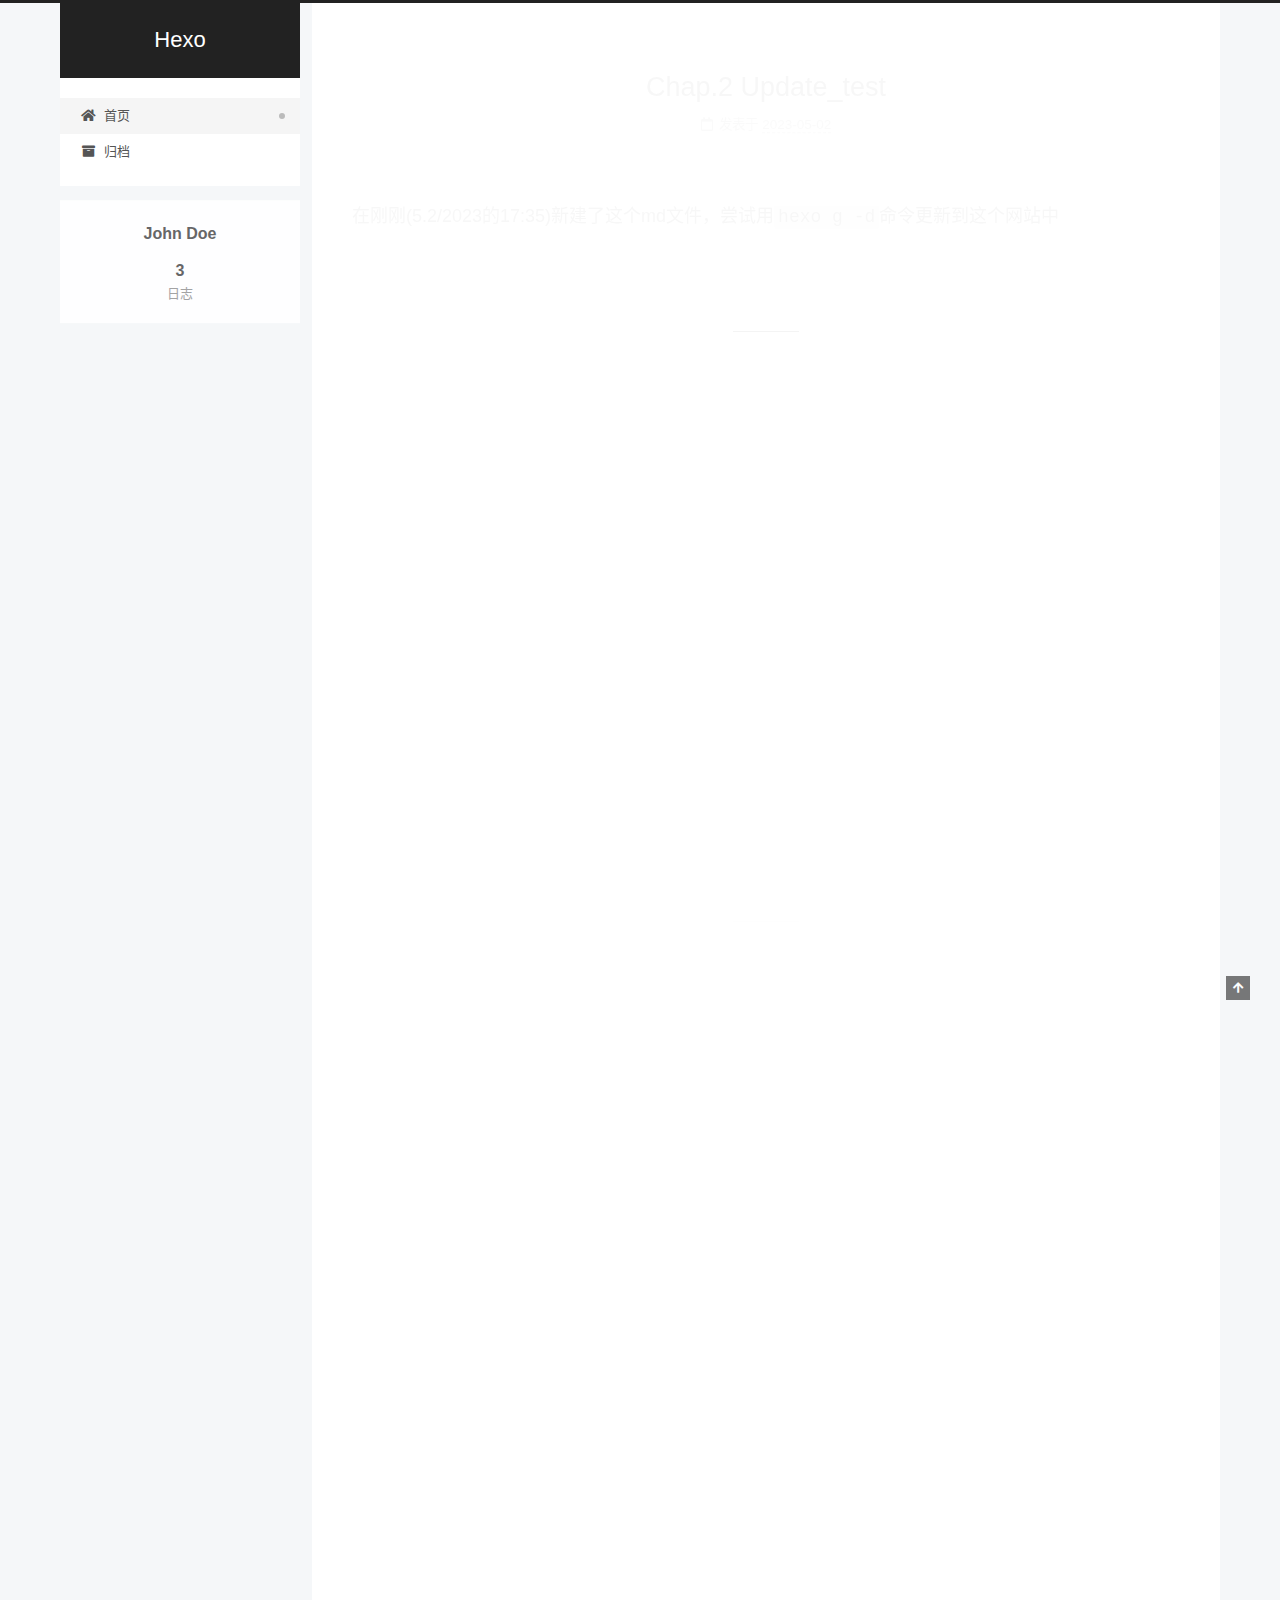
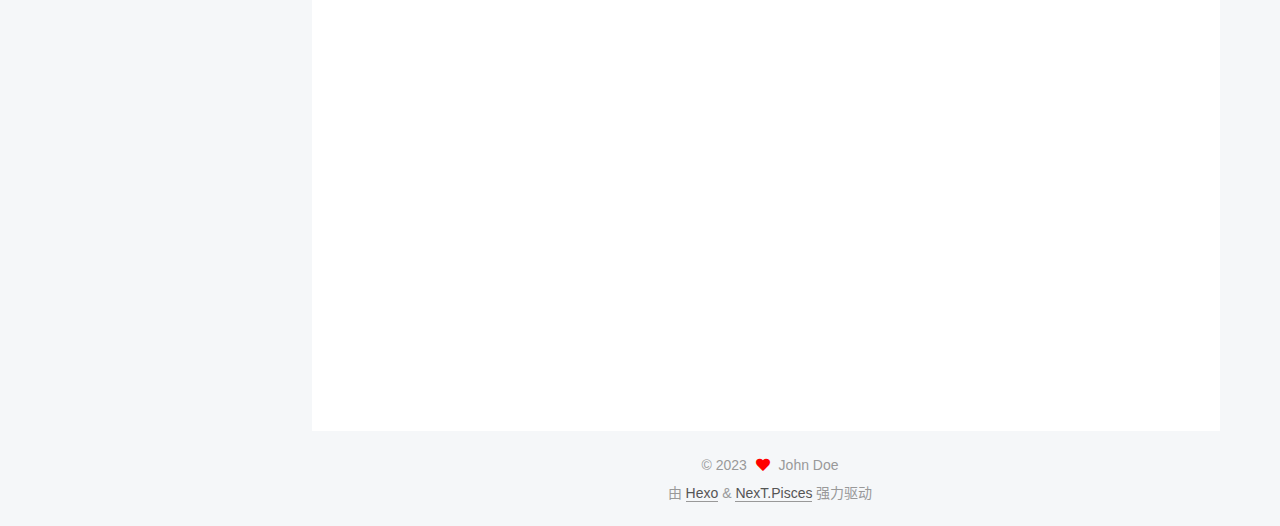
==== index.html @ 95384a48 "Site updated: 2023-05-02 17:38:21" ====
<!DOCTYPE html>
<html lang="zh-CN">
<head>
  <meta charset="UTF-8">
<meta name="viewport" content="width=device-width, initial-scale=1, maximum-scale=2">
<meta name="theme-color" content="#222">
<meta name="generator" content="Hexo 6.3.0">
  <link rel="apple-touch-icon" sizes="180x180" href="/images/apple-touch-icon-next.png">
  <link rel="icon" type="image/png" sizes="32x32" href="/images/favicon-32x32-next.png">
  <link rel="icon" type="image/png" sizes="16x16" href="/images/favicon-16x16-next.png">
  <link rel="mask-icon" href="/images/logo.svg" color="#222">

<link rel="stylesheet" href="/css/main.css">


<link rel="stylesheet" href="/lib/font-awesome/css/all.min.css">

<script id="hexo-configurations">
    var NexT = window.NexT || {};
    var CONFIG = {"hostname":"example.com","root":"/","scheme":"Pisces","version":"7.8.0","exturl":false,"sidebar":{"position":"left","display":"post","padding":18,"offset":12,"onmobile":false},"copycode":{"enable":false,"show_result":false,"style":null},"back2top":{"enable":true,"sidebar":false,"scrollpercent":false},"bookmark":{"enable":false,"color":"#222","save":"auto"},"fancybox":false,"mediumzoom":false,"lazyload":false,"pangu":false,"comments":{"style":"tabs","active":null,"storage":true,"lazyload":false,"nav":null},"algolia":{"hits":{"per_page":10},"labels":{"input_placeholder":"Search for Posts","hits_empty":"We didn't find any results for the search: ${query}","hits_stats":"${hits} results found in ${time} ms"}},"localsearch":{"enable":false,"trigger":"auto","top_n_per_article":1,"unescape":false,"preload":false},"motion":{"enable":true,"async":false,"transition":{"post_block":"fadeIn","post_header":"slideDownIn","post_body":"slideDownIn","coll_header":"slideLeftIn","sidebar":"slideUpIn"}}};
  </script>

  <meta property="og:type" content="website">
<meta property="og:title" content="Hexo">
<meta property="og:url" content="http://example.com/index.html">
<meta property="og:site_name" content="Hexo">
<meta property="og:locale" content="zh_CN">
<meta property="article:author" content="John Doe">
<meta name="twitter:card" content="summary">

<link rel="canonical" href="http://example.com/">


<script id="page-configurations">
  // https://hexo.io/docs/variables.html
  CONFIG.page = {
    sidebar: "",
    isHome : true,
    isPost : false,
    lang   : 'zh-CN'
  };
</script>

  <title>Hexo</title>
  






  <noscript>
  <style>
  .use-motion .brand,
  .use-motion .menu-item,
  .sidebar-inner,
  .use-motion .post-block,
  .use-motion .pagination,
  .use-motion .comments,
  .use-motion .post-header,
  .use-motion .post-body,
  .use-motion .collection-header { opacity: initial; }

  .use-motion .site-title,
  .use-motion .site-subtitle {
    opacity: initial;
    top: initial;
  }

  .use-motion .logo-line-before i { left: initial; }
  .use-motion .logo-line-after i { right: initial; }
  </style>
</noscript>

</head>

<body itemscope itemtype="http://schema.org/WebPage">
  <div class="container use-motion">
    <div class="headband"></div>

    <header class="header" itemscope itemtype="http://schema.org/WPHeader">
      <div class="header-inner"><div class="site-brand-container">
  <div class="site-nav-toggle">
    <div class="toggle" aria-label="切换导航栏">
      <span class="toggle-line toggle-line-first"></span>
      <span class="toggle-line toggle-line-middle"></span>
      <span class="toggle-line toggle-line-last"></span>
    </div>
  </div>

  <div class="site-meta">

    <a href="/" class="brand" rel="start">
      <span class="logo-line-before"><i></i></span>
      <h1 class="site-title">Hexo</h1>
      <span class="logo-line-after"><i></i></span>
    </a>
  </div>

  <div class="site-nav-right">
    <div class="toggle popup-trigger">
    </div>
  </div>
</div>




<nav class="site-nav">
  <ul id="menu" class="main-menu menu">
        <li class="menu-item menu-item-home">

    <a href="/" rel="section"><i class="fa fa-home fa-fw"></i>首页</a>

  </li>
        <li class="menu-item menu-item-archives">

    <a href="/archives/" rel="section"><i class="fa fa-archive fa-fw"></i>归档</a>

  </li>
  </ul>
</nav>




</div>
    </header>

    
  <div class="back-to-top">
    <i class="fa fa-arrow-up"></i>
    <span>0%</span>
  </div>


    <main class="main">
      <div class="main-inner">
        <div class="content-wrap">
          

          <div class="content index posts-expand">
            
      
  
  
  <article itemscope itemtype="http://schema.org/Article" class="post-block" lang="zh-CN">
    <link itemprop="mainEntityOfPage" href="http://example.com/2023/05/02/Chap-2-Update-test/">

    <span hidden itemprop="author" itemscope itemtype="http://schema.org/Person">
      <meta itemprop="image" content="/images/avatar.gif">
      <meta itemprop="name" content="John Doe">
      <meta itemprop="description" content="">
    </span>

    <span hidden itemprop="publisher" itemscope itemtype="http://schema.org/Organization">
      <meta itemprop="name" content="Hexo">
    </span>
      <header class="post-header">
        <h2 class="post-title" itemprop="name headline">
          
            <a href="/2023/05/02/Chap-2-Update-test/" class="post-title-link" itemprop="url">Chap.2 Update_test</a>
        </h2>

        <div class="post-meta">
            <span class="post-meta-item">
              <span class="post-meta-item-icon">
                <i class="far fa-calendar"></i>
              </span>
              <span class="post-meta-item-text">发表于</span>
              

              <time title="创建时间：2023-05-02 17:35:13 / 修改时间：17:36:28" itemprop="dateCreated datePublished" datetime="2023-05-02T17:35:13+08:00">2023-05-02</time>
            </span>

          

        </div>
      </header>

    
    
    
    <div class="post-body" itemprop="articleBody">

      
          <p>在刚刚(5.2&#x2F;2023的17:35)新建了这个md文件，尝试用<code>hexo g -d</code>命令更新到这个网站中</p>

      
    </div>

    
    
    
      <footer class="post-footer">
        <div class="post-eof"></div>
      </footer>
  </article>
  
  
  

      
  
  
  <article itemscope itemtype="http://schema.org/Article" class="post-block" lang="zh-CN">
    <link itemprop="mainEntityOfPage" href="http://example.com/2023/05/01/Chap-1-Say-Hi/">

    <span hidden itemprop="author" itemscope itemtype="http://schema.org/Person">
      <meta itemprop="image" content="/images/avatar.gif">
      <meta itemprop="name" content="John Doe">
      <meta itemprop="description" content="">
    </span>

    <span hidden itemprop="publisher" itemscope itemtype="http://schema.org/Organization">
      <meta itemprop="name" content="Hexo">
    </span>
      <header class="post-header">
        <h2 class="post-title" itemprop="name headline">
          
            <a href="/2023/05/01/Chap-1-Say-Hi/" class="post-title-link" itemprop="url">Chap.1_Say Hi</a>
        </h2>

        <div class="post-meta">
            <span class="post-meta-item">
              <span class="post-meta-item-icon">
                <i class="far fa-calendar"></i>
              </span>
              <span class="post-meta-item-text">发表于</span>

              <time title="创建时间：2023-05-01 15:06:05" itemprop="dateCreated datePublished" datetime="2023-05-01T15:06:05+08:00">2023-05-01</time>
            </span>
              <span class="post-meta-item">
                <span class="post-meta-item-icon">
                  <i class="far fa-calendar-check"></i>
                </span>
                <span class="post-meta-item-text">更新于</span>
                <time title="修改时间：2023-05-02 14:05:49" itemprop="dateModified" datetime="2023-05-02T14:05:49+08:00">2023-05-02</time>
              </span>

          

        </div>
      </header>

    
    
    
    <div class="post-body" itemprop="articleBody">

      
          <p>你好！欢迎进入Toryn的个人博客~<br><br>Toryn是一个土土的小<strong>同志</strong>，如果你想了解我就看看我的博客吧！<br></p>
<hr>
<p>欢迎follow我的其他平台<br></p>
<ul>
<li>翻咔：林柏晏<br></li>
<li>B站：度宅是C2H5OH<br></li>
</ul>

      
    </div>

    
    
    
      <footer class="post-footer">
        <div class="post-eof"></div>
      </footer>
  </article>
  
  
  

      
  
  
  <article itemscope itemtype="http://schema.org/Article" class="post-block" lang="zh-CN">
    <link itemprop="mainEntityOfPage" href="http://example.com/2023/04/27/hello-world/">

    <span hidden itemprop="author" itemscope itemtype="http://schema.org/Person">
      <meta itemprop="image" content="/images/avatar.gif">
      <meta itemprop="name" content="John Doe">
      <meta itemprop="description" content="">
    </span>

    <span hidden itemprop="publisher" itemscope itemtype="http://schema.org/Organization">
      <meta itemprop="name" content="Hexo">
    </span>
      <header class="post-header">
        <h2 class="post-title" itemprop="name headline">
          
            <a href="/2023/04/27/hello-world/" class="post-title-link" itemprop="url">Hello World</a>
        </h2>

        <div class="post-meta">
            <span class="post-meta-item">
              <span class="post-meta-item-icon">
                <i class="far fa-calendar"></i>
              </span>
              <span class="post-meta-item-text">发表于</span>

              <time title="创建时间：2023-04-27 16:48:28" itemprop="dateCreated datePublished" datetime="2023-04-27T16:48:28+08:00">2023-04-27</time>
            </span>

          

        </div>
      </header>

    
    
    
    <div class="post-body" itemprop="articleBody">

      
          <p>Welcome to <a target="_blank" rel="noopener" href="https://hexo.io/">Hexo</a>! This is your very first post. Check <a target="_blank" rel="noopener" href="https://hexo.io/docs/">documentation</a> for more info. If you get any problems when using Hexo, you can find the answer in <a target="_blank" rel="noopener" href="https://hexo.io/docs/troubleshooting.html">troubleshooting</a> or you can ask me on <a target="_blank" rel="noopener" href="https://github.com/hexojs/hexo/issues">GitHub</a>.</p>
<h2 id="Quick-Start"><a href="#Quick-Start" class="headerlink" title="Quick Start"></a>Quick Start</h2><h3 id="Create-a-new-post"><a href="#Create-a-new-post" class="headerlink" title="Create a new post"></a>Create a new post</h3><figure class="highlight bash"><table><tr><td class="gutter"><pre><span class="line">1</span><br></pre></td><td class="code"><pre><span class="line">$ hexo new <span class="string">&quot;My New Post&quot;</span></span><br></pre></td></tr></table></figure>

<p>More info: <a target="_blank" rel="noopener" href="https://hexo.io/docs/writing.html">Writing</a></p>
<h3 id="Run-server"><a href="#Run-server" class="headerlink" title="Run server"></a>Run server</h3><figure class="highlight bash"><table><tr><td class="gutter"><pre><span class="line">1</span><br></pre></td><td class="code"><pre><span class="line">$ hexo server</span><br></pre></td></tr></table></figure>

<p>More info: <a target="_blank" rel="noopener" href="https://hexo.io/docs/server.html">Server</a></p>
<h3 id="Generate-static-files"><a href="#Generate-static-files" class="headerlink" title="Generate static files"></a>Generate static files</h3><figure class="highlight bash"><table><tr><td class="gutter"><pre><span class="line">1</span><br></pre></td><td class="code"><pre><span class="line">$ hexo generate</span><br></pre></td></tr></table></figure>

<p>More info: <a target="_blank" rel="noopener" href="https://hexo.io/docs/generating.html">Generating</a></p>
<h3 id="Deploy-to-remote-sites"><a href="#Deploy-to-remote-sites" class="headerlink" title="Deploy to remote sites"></a>Deploy to remote sites</h3><figure class="highlight bash"><table><tr><td class="gutter"><pre><span class="line">1</span><br></pre></td><td class="code"><pre><span class="line">$ hexo deploy</span><br></pre></td></tr></table></figure>

<p>More info: <a target="_blank" rel="noopener" href="https://hexo.io/docs/one-command-deployment.html">Deployment</a></p>

      
    </div>

    
    
    
      <footer class="post-footer">
        <div class="post-eof"></div>
      </footer>
  </article>
  
  
  


  



          </div>
          

<script>
  window.addEventListener('tabs:register', () => {
    let { activeClass } = CONFIG.comments;
    if (CONFIG.comments.storage) {
      activeClass = localStorage.getItem('comments_active') || activeClass;
    }
    if (activeClass) {
      let activeTab = document.querySelector(`a[href="#comment-${activeClass}"]`);
      if (activeTab) {
        activeTab.click();
      }
    }
  });
  if (CONFIG.comments.storage) {
    window.addEventListener('tabs:click', event => {
      if (!event.target.matches('.tabs-comment .tab-content .tab-pane')) return;
      let commentClass = event.target.classList[1];
      localStorage.setItem('comments_active', commentClass);
    });
  }
</script>

        </div>
          
  
  <div class="toggle sidebar-toggle">
    <span class="toggle-line toggle-line-first"></span>
    <span class="toggle-line toggle-line-middle"></span>
    <span class="toggle-line toggle-line-last"></span>
  </div>

  <aside class="sidebar">
    <div class="sidebar-inner">

      <ul class="sidebar-nav motion-element">
        <li class="sidebar-nav-toc">
          文章目录
        </li>
        <li class="sidebar-nav-overview">
          站点概览
        </li>
      </ul>

      <!--noindex-->
      <div class="post-toc-wrap sidebar-panel">
      </div>
      <!--/noindex-->

      <div class="site-overview-wrap sidebar-panel">
        <div class="site-author motion-element" itemprop="author" itemscope itemtype="http://schema.org/Person">
  <p class="site-author-name" itemprop="name">John Doe</p>
  <div class="site-description" itemprop="description"></div>
</div>
<div class="site-state-wrap motion-element">
  <nav class="site-state">
      <div class="site-state-item site-state-posts">
          <a href="/archives/">
        
          <span class="site-state-item-count">3</span>
          <span class="site-state-item-name">日志</span>
        </a>
      </div>
  </nav>
</div>



      </div>

    </div>
  </aside>
  <div id="sidebar-dimmer"></div>


      </div>
    </main>

    <footer class="footer">
      <div class="footer-inner">
        

        

<div class="copyright">
  
  &copy; 
  <span itemprop="copyrightYear">2023</span>
  <span class="with-love">
    <i class="fa fa-heart"></i>
  </span>
  <span class="author" itemprop="copyrightHolder">John Doe</span>
</div>
  <div class="powered-by">由 <a href="https://hexo.io/" class="theme-link" rel="noopener" target="_blank">Hexo</a> & <a href="https://pisces.theme-next.org/" class="theme-link" rel="noopener" target="_blank">NexT.Pisces</a> 强力驱动
  </div>

        








      </div>
    </footer>
  </div>

  
  <script src="/lib/anime.min.js"></script>
  <script src="/lib/velocity/velocity.min.js"></script>
  <script src="/lib/velocity/velocity.ui.min.js"></script>

<script src="/js/utils.js"></script>

<script src="/js/motion.js"></script>


<script src="/js/schemes/pisces.js"></script>


<script src="/js/next-boot.js"></script>




  















  

  

</body>
</html>
---- css/main.css ----
:root {
  --body-bg-color: #f5f7f9;
  --content-bg-color: #fff;
  --card-bg-color: #f5f5f5;
  --text-color: #555;
  --blockquote-color: #666;
  --link-color: #555;
  --link-hover-color: #222;
  --brand-color: #fff;
  --brand-hover-color: #fff;
  --table-row-odd-bg-color: #f9f9f9;
  --table-row-hover-bg-color: #f5f5f5;
  --menu-item-bg-color: #f5f5f5;
  --btn-default-bg: #fff;
  --btn-default-color: #555;
  --btn-default-border-color: #555;
  --btn-default-hover-bg: #222;
  --btn-default-hover-color: #fff;
  --btn-default-hover-border-color: #222;
}
html {
  line-height: 1.15; /* 1 */
  -webkit-text-size-adjust: 100%; /* 2 */
}
body {
  margin: 0;
}
main {
  display: block;
}
h1 {
  font-size: 2em;
  margin: 0.67em 0;
}
hr {
  box-sizing: content-box; /* 1 */
  height: 0; /* 1 */
  overflow: visible; /* 2 */
}
pre {
  font-family: monospace, monospace; /* 1 */
  font-size: 1em; /* 2 */
}
a {
  background: transparent;
}
abbr[title] {
  border-bottom: none; /* 1 */
  text-decoration: underline; /* 2 */
  text-decoration: underline dotted; /* 2 */
}
b,
strong {
  font-weight: bolder;
}
code,
kbd,
samp {
  font-family: monospace, monospace; /* 1 */
  font-size: 1em; /* 2 */
}
small {
  font-size: 80%;
}
sub,
sup {
  font-size: 75%;
  line-height: 0;
  position: relative;
  vertical-align: baseline;
}
sub {
  bottom: -0.25em;
}
sup {
  top: -0.5em;
}
img {
  border-style: none;
}
button,
input,
optgroup,
select,
textarea {
  font-family: inherit; /* 1 */
  font-size: 100%; /* 1 */
  line-height: 1.15; /* 1 */
  margin: 0; /* 2 */
}
button,
input {
/* 1 */
  overflow: visible;
}
button,
select {
/* 1 */
  text-transform: none;
}
button,
[type='button'],
[type='reset'],
[type='submit'] {
  -webkit-appearance: button;
}
button::-moz-focus-inner,
[type='button']::-moz-focus-inner,
[type='reset']::-moz-focus-inner,
[type='submit']::-moz-focus-inner {
  border-style: none;
  padding: 0;
}
button:-moz-focusring,
[type='button']:-moz-focusring,
[type='reset']:-moz-focusring,
[type='submit']:-moz-focusring {
  outline: 1px dotted ButtonText;
}
fieldset {
  padding: 0.35em 0.75em 0.625em;
}
legend {
  box-sizing: border-box; /* 1 */
  color: inherit; /* 2 */
  display: table; /* 1 */
  max-width: 100%; /* 1 */
  padding: 0; /* 3 */
  white-space: normal; /* 1 */
}
progress {
  vertical-align: baseline;
}
textarea {
  overflow: auto;
}
[type='checkbox'],
[type='radio'] {
  box-sizing: border-box; /* 1 */
  padding: 0; /* 2 */
}
[type='number']::-webkit-inner-spin-button,
[type='number']::-webkit-outer-spin-button {
  height: auto;
}
[type='search'] {
  outline-offset: -2px; /* 2 */
  -webkit-appearance: textfield; /* 1 */
}
[type='search']::-webkit-search-decoration {
  -webkit-appearance: none;
}
::-webkit-file-upload-button {
  font: inherit; /* 2 */
  -webkit-appearance: button; /* 1 */
}
details {
  display: block;
}
summary {
  display: list-item;
}
template {
  display: none;
}
[hidden] {
  display: none;
}
::selection {
  background: #262a30;
  color: #eee;
}
html,
body {
  height: 100%;
}
body {
  background: var(--body-bg-color);
  color: var(--text-color);
  font-family: 'Lato', "PingFang SC", "Microsoft YaHei", sans-serif;
  font-size: 1em;
  line-height: 2;
}
@media (max-width: 991px) {
  body {
    padding-left: 0 !important;
    padding-right: 0 !important;
  }
}
h1,
h2,
h3,
h4,
h5,
h6 {
  font-family: 'Lato', "PingFang SC", "Microsoft YaHei", sans-serif;
  font-weight: bold;
  line-height: 1.5;
  margin: 20px 0 15px;
}
h1 {
  font-size: 1.5em;
}
h2 {
  font-size: 1.375em;
}
h3 {
  font-size: 1.25em;
}
h4 {
  font-size: 1.125em;
}
h5 {
  font-size: 1em;
}
h6 {
  font-size: 0.875em;
}
p {
  margin: 0 0 20px 0;
}
a,
span.exturl {
  border-bottom: 1px solid #999;
  color: var(--link-color);
  outline: 0;
  text-decoration: none;
  overflow-wrap: break-word;
  word-wrap: break-word;
  cursor: pointer;
}
a:hover,
span.exturl:hover {
  border-bottom-color: var(--link-hover-color);
  color: var(--link-hover-color);
}
iframe,
img,
video {
  display: block;
  margin-left: auto;
  margin-right: auto;
  max-width: 100%;
}
hr {
  background-image: repeating-linear-gradient(-45deg, #ddd, #ddd 4px, transparent 4px, transparent 8px);
  border: 0;
  height: 3px;
  margin: 40px 0;
}
blockquote {
  border-left: 4px solid #ddd;
  color: var(--blockquote-color);
  margin: 0;
  padding: 0 15px;
}
blockquote cite::before {
  content: '-';
  padding: 0 5px;
}
dt {
  font-weight: bold;
}
dd {
  margin: 0;
  padding: 0;
}
kbd {
  background-color: #f5f5f5;
  background-image: linear-gradient(#eee, #fff, #eee);
  border: 1px solid #ccc;
  border-radius: 0.2em;
  box-shadow: 0.1em 0.1em 0.2em rgba(0,0,0,0.1);
  color: #555;
  font-family: inherit;
  padding: 0.1em 0.3em;
  white-space: nowrap;
}
.table-container {
  overflow: auto;
}
table {
  border-collapse: collapse;
  border-spacing: 0;
  font-size: 0.875em;
  margin: 0 0 20px 0;
  width: 100%;
}
tbody tr:nth-of-type(odd) {
  background: var(--table-row-odd-bg-color);
}
tbody tr:hover {
  background: var(--table-row-hover-bg-color);
}
caption,
th,
td {
  font-weight: normal;
  padding: 8px;
  vertical-align: middle;
}
th,
td {
  border: 1px solid #ddd;
  border-bottom: 3px solid #ddd;
}
th {
  font-weight: 700;
  padding-bottom: 10px;
}
td {
  border-bottom-width: 1px;
}
.btn {
  background: var(--btn-default-bg);
  border: 2px solid var(--btn-default-border-color);
  border-radius: 2px;
  color: var(--btn-default-color);
  display: inline-block;
  font-size: 0.875em;
  line-height: 2;
  padding: 0 20px;
  text-decoration: none;
  transition-property: background-color;
  transition-delay: 0s;
  transition-duration: 0.2s;
  transition-timing-function: ease-in-out;
}
.btn:hover {
  background: var(--btn-default-hover-bg);
  border-color: var(--btn-default-hover-border-color);
  color: var(--btn-default-hover-color);
}
.btn + .btn {
  margin: 0 0 8px 8px;
}
.btn .fa-fw {
  text-align: left;
  width: 1.285714285714286em;
}
.toggle {
  line-height: 0;
}
.toggle .toggle-line {
  background: #fff;
  display: inline-block;
  height: 2px;
  left: 0;
  position: relative;
  top: 0;
  transition: all 0.4s;
  vertical-align: top;
  width: 100%;
}
.toggle .toggle-line:not(:first-child) {
  margin-top: 3px;
}
.toggle.toggle-arrow .toggle-line-first {
  left: 50%;
  top: 2px;
  transform: rotate(45deg);
  width: 50%;
}
.toggle.toggle-arrow .toggle-line-middle {
  left: 2px;
  width: 90%;
}
.toggle.toggle-arrow .toggle-line-last {
  left: 50%;
  top: -2px;
  transform: rotate(-45deg);
  width: 50%;
}
.toggle.toggle-close .toggle-line-first {
  transform: rotate(-45deg);
  top: 5px;
}
.toggle.toggle-close .toggle-line-middle {
  opacity: 0;
}
.toggle.toggle-close .toggle-line-last {
  transform: rotate(45deg);
  top: -5px;
}
.highlight,
pre {
  background: #f7f7f7;
  color: #4d4d4c;
  line-height: 1.6;
  margin: 0 auto 20px;
}
pre,
code {
  font-family: consolas, Menlo, monospace, "PingFang SC", "Microsoft YaHei";
}
code {
  background: #eee;
  border-radius: 3px;
  color: #555;
  padding: 2px 4px;
  overflow-wrap: break-word;
  word-wrap: break-word;
}
.highlight *::selection {
  background: #d6d6d6;
}
.highlight pre {
  border: 0;
  margin: 0;
  padding: 10px 0;
}
.highlight table {
  border: 0;
  margin: 0;
  width: auto;
}
.highlight td {
  border: 0;
  padding: 0;
}
.highlight figcaption {
  background: #eff2f3;
  color: #4d4d4c;
  display: flex;
  font-size: 0.875em;
  justify-content: space-between;
  line-height: 1.2;
  padding: 0.5em;
}
.highlight figcaption a {
  color: #4d4d4c;
}
.highlight figcaption a:hover {
  border-bottom-color: #4d4d4c;
}
.highlight .gutter {
  -moz-user-select: none;
  -ms-user-select: none;
  -webkit-user-select: none;
  user-select: none;
}
.highlight .gutter pre {
  background: #eff2f3;
  color: #869194;
  padding-left: 10px;
  padding-right: 10px;
  text-align: right;
}
.highlight .code pre {
  background: #f7f7f7;
  padding-left: 10px;
  width: 100%;
}
.gist table {
  width: auto;
}
.gist table td {
  border: 0;
}
pre {
  overflow: auto;
  padding: 10px;
}
pre code {
  background: none;
  color: #4d4d4c;
  font-size: 0.875em;
  padding: 0;
  text-shadow: none;
}
pre .deletion {
  background: #fdd;
}
pre .addition {
  background: #dfd;
}
pre .meta {
  color: #eab700;
  -moz-user-select: none;
  -ms-user-select: none;
  -webkit-user-select: none;
  user-select: none;
}
pre .comment {
  color: #8e908c;
}
pre .variable,
pre .attribute,
pre .tag,
pre .name,
pre .regexp,
pre .ruby .constant,
pre .xml .tag .title,
pre .xml .pi,
pre .xml .doctype,
pre .html .doctype,
pre .css .id,
pre .css .class,
pre .css .pseudo {
  color: #c82829;
}
pre .number,
pre .preprocessor,
pre .built_in,
pre .builtin-name,
pre .literal,
pre .params,
pre .constant,
pre .command {
  color: #f5871f;
}
pre .ruby .class .title,
pre .css .rules .attribute,
pre .string,
pre .symbol,
pre .value,
pre .inheritance,
pre .header,
pre .ruby .symbol,
pre .xml .cdata,
pre .special,
pre .formula {
  color: #718c00;
}
pre .title,
pre .css .hexcolor {
  color: #3e999f;
}
pre .function,
pre .python .decorator,
pre .python .title,
pre .ruby .function .title,
pre .ruby .title .keyword,
pre .perl .sub,
pre .javascript .title,
pre .coffeescript .title {
  color: #4271ae;
}
pre .keyword,
pre .javascript .function {
  color: #8959a8;
}
.blockquote-center {
  border-left: none;
  margin: 40px 0;
  padding: 0;
  position: relative;
  text-align: center;
}
.blockquote-center .fa {
  display: block;
  opacity: 0.6;
  position: absolute;
  width: 100%;
}
.blockquote-center .fa-quote-left {
  border-top: 1px solid #ccc;
  text-align: left;
  top: -20px;
}
.blockquote-center .fa-quote-right {
  border-bottom: 1px solid #ccc;
  text-align: right;
  bottom: -20px;
}
.blockquote-center p,
.blockquote-center div {
  text-align: center;
}
.post-body .group-picture img {
  margin: 0 auto;
  padding: 0 3px;
}
.group-picture-row {
  margin-bottom: 6px;
  overflow: hidden;
}
.group-picture-column {
  float: left;
  margin-bottom: 10px;
}
.post-body .label {
  color: #555;
  display: inline;
  padding: 0 2px;
}
.post-body .label.default {
  background: #f0f0f0;
}
.post-body .label.primary {
  background: #efe6f7;
}
.post-body .label.info {
  background: #e5f2f8;
}
.post-body .label.success {
  background: #e7f4e9;
}
.post-body .label.warning {
  background: #fcf6e1;
}
.post-body .label.danger {
  background: #fae8eb;
}
.post-body .tabs {
  margin-bottom: 20px;
}
.post-body .tabs,
.tabs-comment {
  display: block;
  padding-top: 10px;
  position: relative;
}
.post-body .tabs ul.nav-tabs,
.tabs-comment ul.nav-tabs {
  display: flex;
  flex-wrap: wrap;
  margin: 0;
  margin-bottom: -1px;
  padding: 0;
}
@media (max-width: 413px) {
  .post-body .tabs ul.nav-tabs,
  .tabs-comment ul.nav-tabs {
    display: block;
    margin-bottom: 5px;
  }
}
.post-body .tabs ul.nav-tabs li.tab,
.tabs-comment ul.nav-tabs li.tab {
  border-bottom: 1px solid #ddd;
  border-left: 1px solid transparent;
  border-right: 1px solid transparent;
  border-top: 3px solid transparent;
  flex-grow: 1;
  list-style-type: none;
  border-radius: 0 0 0 0;
}
@media (max-width: 413px) {
  .post-body .tabs ul.nav-tabs li.tab,
  .tabs-comment ul.nav-tabs li.tab {
    border-bottom: 1px solid transparent;
    border-left: 3px solid transparent;
    border-right: 1px solid transparent;
    border-top: 1px solid transparent;
  }
}
@media (max-width: 413px) {
  .post-body .tabs ul.nav-tabs li.tab,
  .tabs-comment ul.nav-tabs li.tab {
    border-radius: 0;
  }
}
.post-body .tabs ul.nav-tabs li.tab a,
.tabs-comment ul.nav-tabs li.tab a {
  border-bottom: initial;
  display: block;
  line-height: 1.8;
  outline: 0;
  padding: 0.25em 0.75em;
  text-align: center;
  transition-delay: 0s;
  transition-duration: 0.2s;
  transition-timing-function: ease-out;
}
.post-body .tabs ul.nav-tabs li.tab a i,
.tabs-comment ul.nav-tabs li.tab a i {
  width: 1.285714285714286em;
}
.post-body .tabs ul.nav-tabs li.tab.active,
.tabs-comment ul.nav-tabs li.tab.active {
  border-bottom: 1px solid transparent;
  border-left: 1px solid #ddd;
  border-right: 1px solid #ddd;
  border-top: 3px solid #fc6423;
}
@media (max-width: 413px) {
  .post-body .tabs ul.nav-tabs li.tab.active,
  .tabs-comment ul.nav-tabs li.tab.active {
    border-bottom: 1px solid #ddd;
    border-left: 3px solid #fc6423;
    border-right: 1px solid #ddd;
    border-top: 1px solid #ddd;
  }
}
.post-body .tabs ul.nav-tabs li.tab.active a,
.tabs-comment ul.nav-tabs li.tab.active a {
  color: var(--link-color);
  cursor: default;
}
.post-body .tabs .tab-content .tab-pane,
.tabs-comment .tab-content .tab-pane {
  border: 1px solid #ddd;
  border-top: 0;
  padding: 20px 20px 0 20px;
  border-radius: 0;
}
.post-body .tabs .tab-content .tab-pane:not(.active),
.tabs-comment .tab-content .tab-pane:not(.active) {
  display: none;
}
.post-body .tabs .tab-content .tab-pane.active,
.tabs-comment .tab-content .tab-pane.active {
  display: block;
}
.post-body .tabs .tab-content .tab-pane.active:nth-of-type(1),
.tabs-comment .tab-content .tab-pane.active:nth-of-type(1) {
  border-radius: 0 0 0 0;
}
@media (max-width: 413px) {
  .post-body .tabs .tab-content .tab-pane.active:nth-of-type(1),
  .tabs-comment .tab-content .tab-pane.active:nth-of-type(1) {
    border-radius: 0;
  }
}
.post-body .note {
  border-radius: 3px;
  margin-bottom: 20px;
  padding: 1em;
  position: relative;
  border: 1px solid #eee;
  border-left-width: 5px;
}
.post-body .note h2,
.post-body .note h3,
.post-body .note h4,
.post-body .note h5,
.post-body .note h6 {
  margin-top: 0;
  border-bottom: initial;
  margin-bottom: 0;
  padding-top: 0;
}
.post-body .note p:first-child,
.post-body .note ul:first-child,
.post-body .note ol:first-child,
.post-body .note table:first-child,
.post-body .note pre:first-child,
.post-body .note blockquote:first-child,
.post-body .note img:first-child {
  margin-top: 0;
}
.post-body .note p:last-child,
.post-body .note ul:last-child,
.post-body .note ol:last-child,
.post-body .note table:last-child,
.post-body .note pre:last-child,
.post-body .note blockquote:last-child,
.post-body .note img:last-child {
  margin-bottom: 0;
}
.post-body .note.default {
  border-left-color: #777;
}
.post-body .note.default h2,
.post-body .note.default h3,
.post-body .note.default h4,
.post-body .note.default h5,
.post-body .note.default h6 {
  color: #777;
}
.post-body .note.primary {
  border-left-color: #6f42c1;
}
.post-body .note.primary h2,
.post-body .note.primary h3,
.post-body .note.primary h4,
.post-body .note.primary h5,
.post-body .note.primary h6 {
  color: #6f42c1;
}
.post-body .note.info {
  border-left-color: #428bca;
}
.post-body .note.info h2,
.post-body .note.info h3,
.post-body .note.info h4,
.post-body .note.info h5,
.post-body .note.info h6 {
  color: #428bca;
}
.post-body .note.success {
  border-left-color: #5cb85c;
}
.post-body .note.success h2,
.post-body .note.success h3,
.post-body .note.success h4,
.post-body .note.success h5,
.post-body .note.success h6 {
  color: #5cb85c;
}
.post-body .note.warning {
  border-left-color: #f0ad4e;
}
.post-body .note.warning h2,
.post-body .note.warning h3,
.post-body .note.warning h4,
.post-body .note.warning h5,
.post-body .note.warning h6 {
  color: #f0ad4e;
}
.post-body .note.danger {
  border-left-color: #d9534f;
}
.post-body .note.danger h2,
.post-body .note.danger h3,
.post-body .note.danger h4,
.post-body .note.danger h5,
.post-body .note.danger h6 {
  color: #d9534f;
}
.pagination .prev,
.pagination .next,
.pagination .page-number,
.pagination .space {
  display: inline-block;
  margin: 0 10px;
  padding: 0 11px;
  position: relative;
  top: -1px;
}
@media (max-width: 767px) {
  .pagination .prev,
  .pagination .next,
  .pagination .page-number,
  .pagination .space {
    margin: 0 5px;
  }
}
.pagination {
  border-top: 1px solid #eee;
  margin: 120px 0 0;
  text-align: center;
}
.pagination .prev,
.pagination .next,
.pagination .page-number {
  border-bottom: 0;
  border-top: 1px solid #eee;
  transition-property: border-color;
  transition-delay: 0s;
  transition-duration: 0.2s;
  transition-timing-function: ease-in-out;
}
.pagination .prev:hover,
.pagination .next:hover,
.pagination .page-number:hover {
  border-top-color: #222;
}
.pagination .space {
  margin: 0;
  padding: 0;
}
.pagination .prev {
  margin-left: 0;
}
.pagination .next {
  margin-right: 0;
}
.pagination .page-number.current {
  background: #ccc;
  border-top-color: #ccc;
  color: #fff;
}
@media (max-width: 767px) {
  .pagination {
    border-top: none;
  }
  .pagination .prev,
  .pagination .next,
  .pagination .page-number {
    border-bottom: 1px solid #eee;
    border-top: 0;
    margin-bottom: 10px;
    padding: 0 10px;
  }
  .pagination .prev:hover,
  .pagination .next:hover,
  .pagination .page-number:hover {
    border-bottom-color: #222;
  }
}
.comments {
  margin-top: 60px;
  overflow: hidden;
}
.comment-button-group {
  display: flex;
  flex-wrap: wrap-reverse;
  justify-content: center;
  margin: 1em 0;
}
.comment-button-group .comment-button {
  margin: 0.1em 0.2em;
}
.comment-button-group .comment-button.active {
  background: var(--btn-default-hover-bg);
  border-color: var(--btn-default-hover-border-color);
  color: var(--btn-default-hover-color);
}
.comment-position {
  display: none;
}
.comment-position.active {
  display: block;
}
.tabs-comment {
  background: var(--content-bg-color);
  margin-top: 4em;
  padding-top: 0;
}
.tabs-comment .comments {
  border: 0;
  box-shadow: none;
  margin-top: 0;
  padding-top: 0;
}
.container {
  min-height: 100%;
  position: relative;
}
.main-inner {
  margin: 0 auto;
  width: calc(100% - 20px);
}
@media (min-width: 1200px) {
  .main-inner {
    width: 1160px;
  }
}
@media (min-width: 1600px) {
  .main-inner {
    width: 73%;
  }
}
@media (max-width: 767px) {
  .content-wrap {
    padding: 0 20px;
  }
}
.header {
  background: transparent;
}
.header-inner {
  margin: 0 auto;
  width: calc(100% - 20px);
}
@media (min-width: 1200px) {
  .header-inner {
    width: 1160px;
  }
}
@media (min-width: 1600px) {
  .header-inner {
    width: 73%;
  }
}
.site-brand-container {
  display: flex;
  flex-shrink: 0;
  padding: 0 10px;
}
.headband {
  background: #222;
  height: 3px;
}
.site-meta {
  flex-grow: 1;
  text-align: center;
}
@media (max-width: 767px) {
  .site-meta {
    text-align: center;
  }
}
.brand {
  border-bottom: none;
  color: var(--brand-color);
  display: inline-block;
  line-height: 1.375em;
  padding: 0 40px;
  position: relative;
}
.brand:hover {
  color: var(--brand-hover-color);
}
.site-title {
  font-family: 'Lato', "PingFang SC", "Microsoft YaHei", sans-serif;
  font-size: 1.375em;
  font-weight: normal;
  margin: 0;
}
.site-subtitle {
  color: #ddd;
  font-size: 0.8125em;
  margin: 10px 0;
}
.use-motion .brand {
  opacity: 0;
}
.use-motion .site-title,
.use-motion .site-subtitle,
.use-motion .custom-logo-image {
  opacity: 0;
  position: relative;
  top: -10px;
}
.site-nav-toggle,
.site-nav-right {
  display: none;
}
@media (max-width: 767px) {
  .site-nav-toggle,
  .site-nav-right {
    display: flex;
    flex-direction: column;
    justify-content: center;
  }
}
.site-nav-toggle .toggle,
.site-nav-right .toggle {
  color: var(--text-color);
  padding: 10px;
  width: 22px;
}
.site-nav-toggle .toggle .toggle-line,
.site-nav-right .toggle .toggle-line {
  background: var(--text-color);
  border-radius: 1px;
}
.site-nav {
  display: block;
}
@media (max-width: 767px) {
  .site-nav {
    clear: both;
    display: none;
  }
}
.site-nav.site-nav-on {
  display: block;
}
.menu {
  margin-top: 20px;
  padding-left: 0;
  text-align: center;
}
.menu-item {
  display: inline-block;
  list-style: none;
  margin: 0 10px;
}
@media (max-width: 767px) {
  .menu-item {
    display: block;
    margin-top: 10px;
  }
  .menu-item.menu-item-search {
    display: none;
  }
}
.menu-item a,
.menu-item span.exturl {
  border-bottom: 0;
  display: block;
  font-size: 0.8125em;
  transition-property: border-color;
  transition-delay: 0s;
  transition-duration: 0.2s;
  transition-timing-function: ease-in-out;
}
@media (hover: none) {
  .menu-item a:hover,
  .menu-item span.exturl:hover {
    border-bottom-color: transparent !important;
  }
}
.menu-item .fa,
.menu-item .fab,
.menu-item .far,
.menu-item .fas {
  margin-right: 8px;
}
.menu-item .badge {
  display: inline-block;
  font-weight: bold;
  line-height: 1;
  margin-left: 0.35em;
  margin-top: 0.35em;
  text-align: center;
  white-space: nowrap;
}
@media (max-width: 767px) {
  .menu-item .badge {
    float: right;
    margin-left: 0;
  }
}
.menu-item-active a,
.menu .menu-item a:hover,
.menu .menu-item span.exturl:hover {
  background: var(--menu-item-bg-color);
}
.use-motion .menu-item {
  opacity: 0;
}
.sidebar {
  background: #222;
  bottom: 0;
  box-shadow: inset 0 2px 6px #000;
  position: fixed;
  top: 0;
}
@media (max-width: 991px) {
  .sidebar {
    display: none;
  }
}
.sidebar-inner {
  color: #999;
  padding: 18px 10px;
  text-align: center;
}
.cc-license {
  margin-top: 10px;
  text-align: center;
}
.cc-license .cc-opacity {
  border-bottom: none;
  opacity: 0.7;
}
.cc-license .cc-opacity:hover {
  opacity: 0.9;
}
.cc-license img {
  display: inline-block;
}
.site-author-image {
  border: 1px solid #eee;
  display: block;
  margin: 0 auto;
  max-width: 120px;
  padding: 2px;
}
.site-author-name {
  color: var(--text-color);
  font-weight: 600;
  margin: 0;
  text-align: center;
}
.site-description {
  color: #999;
  font-size: 0.8125em;
  margin-top: 0;
  text-align: center;
}
.links-of-author {
  margin-top: 15px;
}
.links-of-author a,
.links-of-author span.exturl {
  border-bottom-color: #555;
  display: inline-block;
  font-size: 0.8125em;
  margin-bottom: 10px;
  margin-right: 10px;
  vertical-align: middle;
}
.links-of-author a::before,
.links-of-author span.exturl::before {
  background: #128e60;
  border-radius: 50%;
  content: ' ';
  display: inline-block;
  height: 4px;
  margin-right: 3px;
  vertical-align: middle;
  width: 4px;
}
.sidebar-button {
  margin-top: 15px;
}
.sidebar-button a {
  border: 1px solid #fc6423;
  border-radius: 4px;
  color: #fc6423;
  display: inline-block;
  padding: 0 15px;
}
.sidebar-button a .fa,
.sidebar-button a .fab,
.sidebar-button a .far,
.sidebar-button a .fas {
  margin-right: 5px;
}
.sidebar-button a:hover {
  background: #fc6423;
  border: 1px solid #fc6423;
  color: #fff;
}
.sidebar-button a:hover .fa,
.sidebar-button a:hover .fab,
.sidebar-button a:hover .far,
.sidebar-button a:hover .fas {
  color: #fff;
}
.links-of-blogroll {
  font-size: 0.8125em;
  margin-top: 10px;
}
.links-of-blogroll-title {
  font-size: 0.875em;
  font-weight: 600;
  margin-top: 0;
}
.links-of-blogroll-list {
  list-style: none;
  margin: 0;
  padding: 0;
}
#sidebar-dimmer {
  display: none;
}
@media (max-width: 767px) {
  #sidebar-dimmer {
    background: #000;
    display: block;
    height: 100%;
    left: 100%;
    opacity: 0;
    position: fixed;
    top: 0;
    width: 100%;
    z-index: 1100;
  }
  .sidebar-active + #sidebar-dimmer {
    opacity: 0.7;
    transform: translateX(-100%);
    transition: opacity 0.5s;
  }
}
.sidebar-nav {
  margin: 0;
  padding-bottom: 20px;
  padding-left: 0;
}
.sidebar-nav li {
  border-bottom: 1px solid transparent;
  color: var(--text-color);
  cursor: pointer;
  display: inline-block;
  font-size: 0.875em;
}
.sidebar-nav li.sidebar-nav-overview {
  margin-left: 10px;
}
.sidebar-nav li:hover {
  color: #fc6423;
}
.sidebar-nav .sidebar-nav-active {
  border-bottom-color: #fc6423;
  color: #fc6423;
}
.sidebar-nav .sidebar-nav-active:hover {
  color: #fc6423;
}
.sidebar-panel {
  display: none;
  overflow-x: hidden;
  overflow-y: auto;
}
.sidebar-panel-active {
  display: block;
}
.sidebar-toggle {
  background: #222;
  bottom: 45px;
  cursor: pointer;
  height: 14px;
  left: 30px;
  padding: 5px;
  position: fixed;
  width: 14px;
  z-index: 1300;
}
@media (max-width: 991px) {
  .sidebar-toggle {
    left: 20px;
    opacity: 0.8;
    display: none;
  }
}
.sidebar-toggle:hover .toggle-line {
  background: #fc6423;
}
.post-toc {
  font-size: 0.875em;
}
.post-toc ol {
  list-style: none;
  margin: 0;
  padding: 0 2px 5px 10px;
  text-align: left;
}
.post-toc ol > ol {
  padding-left: 0;
}
.post-toc ol a {
  transition-property: all;
  transition-delay: 0s;
  transition-duration: 0.2s;
  transition-timing-function: ease-in-out;
}
.post-toc .nav-item {
  line-height: 1.8;
  overflow: hidden;
  text-overflow: ellipsis;
  white-space: nowrap;
}
.post-toc .nav .nav-child {
  display: none;
}
.post-toc .nav .active > .nav-child {
  display: block;
}
.post-toc .nav .active-current > .nav-child {
  display: block;
}
.post-toc .nav .active-current > .nav-child > .nav-item {
  display: block;
}
.post-toc .nav .active > a {
  border-bottom-color: #fc6423;
  color: #fc6423;
}
.post-toc .nav .active-current > a {
  color: #fc6423;
}
.post-toc .nav .active-current > a:hover {
  color: #fc6423;
}
.site-state {
  display: flex;
  justify-content: center;
  line-height: 1.4;
  margin-top: 10px;
  overflow: hidden;
  text-align: center;
  white-space: nowrap;
}
.site-state-item {
  padding: 0 15px;
}
.site-state-item:not(:first-child) {
  border-left: 1px solid #eee;
}
.site-state-item a {
  border-bottom: none;
}
.site-state-item-count {
  display: block;
  font-size: 1em;
  font-weight: 600;
  text-align: center;
}
.site-state-item-name {
  color: #999;
  font-size: 0.8125em;
}
.footer {
  color: #999;
  font-size: 0.875em;
  padding: 20px 0;
}
.footer.footer-fixed {
  bottom: 0;
  left: 0;
  position: absolute;
  right: 0;
}
.footer-inner {
  box-sizing: border-box;
  margin: 0 auto;
  text-align: center;
  width: calc(100% - 20px);
}
@media (min-width: 1200px) {
  .footer-inner {
    width: 1160px;
  }
}
@media (min-width: 1600px) {
  .footer-inner {
    width: 73%;
  }
}
.languages {
  display: inline-block;
  font-size: 1.125em;
  position: relative;
}
.languages .lang-select-label span {
  margin: 0 0.5em;
}
.languages .lang-select {
  height: 100%;
  left: 0;
  opacity: 0;
  position: absolute;
  top: 0;
  width: 100%;
}
.with-love {
  color: #ff0000;
  display: inline-block;
  margin: 0 5px;
}
.powered-by,
.theme-info {
  display: inline-block;
}
@-moz-keyframes iconAnimate {
  0%, 100% {
    transform: scale(1);
  }
  10%, 30% {
    transform: scale(0.9);
  }
  20%, 40%, 60%, 80% {
    transform: scale(1.1);
  }
  50%, 70% {
    transform: scale(1.1);
  }
}
@-webkit-keyframes iconAnimate {
  0%, 100% {
    transform: scale(1);
  }
  10%, 30% {
    transform: scale(0.9);
  }
  20%, 40%, 60%, 80% {
    transform: scale(1.1);
  }
  50%, 70% {
    transform: scale(1.1);
  }
}
@-o-keyframes iconAnimate {
  0%, 100% {
    transform: scale(1);
  }
  10%, 30% {
    transform: scale(0.9);
  }
  20%, 40%, 60%, 80% {
    transform: scale(1.1);
  }
  50%, 70% {
    transform: scale(1.1);
  }
}
@keyframes iconAnimate {
  0%, 100% {
    transform: scale(1);
  }
  10%, 30% {
    transform: scale(0.9);
  }
  20%, 40%, 60%, 80% {
    transform: scale(1.1);
  }
  50%, 70% {
    transform: scale(1.1);
  }
}
.back-to-top {
  font-size: 12px;
  text-align: center;
  transition-delay: 0s;
  transition-duration: 0.2s;
  transition-timing-function: ease-in-out;
}
.back-to-top {
  background: #222;
  bottom: -100px;
  box-sizing: border-box;
  color: #fff;
  cursor: pointer;
  left: 30px;
  opacity: 0.6;
  padding: 0 6px;
  position: fixed;
  transition-property: bottom;
  z-index: 1300;
  width: 24px;
}
.back-to-top span {
  display: none;
}
.back-to-top:hover {
  color: #fc6423;
}
.back-to-top.back-to-top-on {
  bottom: 30px;
}
@media (max-width: 991px) {
  .back-to-top {
    left: 20px;
    opacity: 0.8;
  }
}
.post-body {
  font-family: 'Lato', "PingFang SC", "Microsoft YaHei", sans-serif;
  overflow-wrap: break-word;
  word-wrap: break-word;
}
@media (min-width: 1200px) {
  .post-body {
    font-size: 1.125em;
  }
}
.post-body .exturl .fa {
  font-size: 0.875em;
  margin-left: 4px;
}
.post-body .image-caption,
.post-body .figure .caption {
  color: #999;
  font-size: 0.875em;
  font-weight: bold;
  line-height: 1;
  margin: -20px auto 15px;
  text-align: center;
}
.post-sticky-flag {
  display: inline-block;
  transform: rotate(30deg);
}
.post-button {
  margin-top: 40px;
  text-align: center;
}
.use-motion .post-block,
.use-motion .pagination,
.use-motion .comments {
  opacity: 0;
}
.use-motion .post-header {
  opacity: 0;
}
.use-motion .post-body {
  opacity: 0;
}
.use-motion .collection-header {
  opacity: 0;
}
.posts-collapse {
  margin-left: 35px;
  position: relative;
}
@media (max-width: 767px) {
  .posts-collapse {
    margin-left: 0px;
    margin-right: 0px;
  }
}
.posts-collapse .collection-title {
  font-size: 1.125em;
  position: relative;
}
.posts-collapse .collection-title::before {
  background: #999;
  border: 1px solid #fff;
  border-radius: 50%;
  content: ' ';
  height: 10px;
  left: 0;
  margin-left: -6px;
  margin-top: -4px;
  position: absolute;
  top: 50%;
  width: 10px;
}
.posts-collapse .collection-year {
  font-size: 1.5em;
  font-weight: bold;
  margin: 60px 0;
  position: relative;
}
.posts-collapse .collection-year::before {
  background: #bbb;
  border-radius: 50%;
  content: ' ';
  height: 8px;
  left: 0;
  margin-left: -4px;
  margin-top: -4px;
  position: absolute;
  top: 50%;
  width: 8px;
}
.posts-collapse .collection-header {
  display: block;
  margin: 0 0 0 20px;
}
.posts-collapse .collection-header small {
  color: #bbb;
  margin-left: 5px;
}
.posts-collapse .post-header {
  border-bottom: 1px dashed #ccc;
  margin: 30px 0;
  padding-left: 15px;
  position: relative;
  transition-property: border;
  transition-delay: 0s;
  transition-duration: 0.2s;
  transition-timing-function: ease-in-out;
}
.posts-collapse .post-header::before {
  background: #bbb;
  border: 1px solid #fff;
  border-radius: 50%;
  content: ' ';
  height: 6px;
  left: 0;
  margin-left: -4px;
  position: absolute;
  top: 0.75em;
  transition-property: background;
  width: 6px;
  transition-delay: 0s;
  transition-duration: 0.2s;
  transition-timing-function: ease-in-out;
}
.posts-collapse .post-header:hover {
  border-bottom-color: #666;
}
.posts-collapse .post-header:hover::before {
  background: #222;
}
.posts-collapse .post-meta {
  display: inline;
  font-size: 0.75em;
  margin-right: 10px;
}
.posts-collapse .post-title {
  display: inline;
}
.posts-collapse .post-title a,
.posts-collapse .post-title span.exturl {
  border-bottom: none;
  color: var(--link-color);
}
.posts-collapse .post-title .fa-external-link-alt {
  font-size: 0.875em;
  margin-left: 5px;
}
.posts-collapse::before {
  background: #f5f5f5;
  content: ' ';
  height: 100%;
  left: 0;
  margin-left: -2px;
  position: absolute;
  top: 1.25em;
  width: 4px;
}
.post-eof {
  background: #ccc;
  height: 1px;
  margin: 80px auto 60px;
  text-align: center;
  width: 8%;
}
.post-block:last-of-type .post-eof {
  display: none;
}
.content {
  padding-top: 40px;
}
@media (min-width: 992px) {
  .post-body {
    text-align: justify;
  }
}
@media (max-width: 991px) {
  .post-body {
    text-align: justify;
  }
}
.post-body h1,
.post-body h2,
.post-body h3,
.post-body h4,
.post-body h5,
.post-body h6 {
  padding-top: 10px;
}
.post-body h1 .header-anchor,
.post-body h2 .header-anchor,
.post-body h3 .header-anchor,
.post-body h4 .header-anchor,
.post-body h5 .header-anchor,
.post-body h6 .header-anchor {
  border-bottom-style: none;
  color: #ccc;
  float: right;
  margin-left: 10px;
  visibility: hidden;
}
.post-body h1 .header-anchor:hover,
.post-body h2 .header-anchor:hover,
.post-body h3 .header-anchor:hover,
.post-body h4 .header-anchor:hover,
.post-body h5 .header-anchor:hover,
.post-body h6 .header-anchor:hover {
  color: inherit;
}
.post-body h1:hover .header-anchor,
.post-body h2:hover .header-anchor,
.post-body h3:hover .header-anchor,
.post-body h4:hover .header-anchor,
.post-body h5:hover .header-anchor,
.post-body h6:hover .header-anchor {
  visibility: visible;
}
.post-body iframe,
.post-body img,
.post-body video {
  margin-bottom: 20px;
}
.post-body .video-container {
  height: 0;
  margin-bottom: 20px;
  overflow: hidden;
  padding-top: 75%;
  position: relative;
  width: 100%;
}
.post-body .video-container iframe,
.post-body .video-container object,
.post-body .video-container embed {
  height: 100%;
  left: 0;
  margin: 0;
  position: absolute;
  top: 0;
  width: 100%;
}
.post-gallery {
  align-items: center;
  display: grid;
  grid-gap: 10px;
  grid-template-columns: 1fr 1fr 1fr;
  margin-bottom: 20px;
}
@media (max-width: 767px) {
  .post-gallery {
    grid-template-columns: 1fr 1fr;
  }
}
.post-gallery a {
  border: 0;
}
.post-gallery img {
  margin: 0;
}
.posts-expand .post-header {
  font-size: 1.125em;
}
.posts-expand .post-title {
  font-size: 1.5em;
  font-weight: normal;
  margin: initial;
  text-align: center;
  overflow-wrap: break-word;
  word-wrap: break-word;
}
.posts-expand .post-title-link {
  border-bottom: none;
  color: var(--link-color);
  display: inline-block;
  position: relative;
  vertical-align: top;
}
.posts-expand .post-title-link::before {
  background: var(--link-color);
  bottom: 0;
  content: '';
  height: 2px;
  left: 0;
  position: absolute;
  transform: scaleX(0);
  visibility: hidden;
  width: 100%;
  transition-delay: 0s;
  transition-duration: 0.2s;
  transition-timing-function: ease-in-out;
}
.posts-expand .post-title-link:hover::before {
  transform: scaleX(1);
  visibility: visible;
}
.posts-expand .post-title-link .fa-external-link-alt {
  font-size: 0.875em;
  margin-left: 5px;
}
.posts-expand .post-meta {
  color: #999;
  font-family: 'Lato', "PingFang SC", "Microsoft YaHei", sans-serif;
  font-size: 0.75em;
  margin: 3px 0 60px 0;
  text-align: center;
}
.posts-expand .post-meta .post-description {
  font-size: 0.875em;
  margin-top: 2px;
}
.posts-expand .post-meta time {
  border-bottom: 1px dashed #999;
  cursor: pointer;
}
.post-meta .post-meta-item + .post-meta-item::before {
  content: '|';
  margin: 0 0.5em;
}
.post-meta-divider {
  margin: 0 0.5em;
}
.post-meta-item-icon {
  margin-right: 3px;
}
@media (max-width: 991px) {
  .post-meta-item-icon {
    display: inline-block;
  }
}
@media (max-width: 991px) {
  .post-meta-item-text {
    display: none;
  }
}
.post-nav {
  border-top: 1px solid #eee;
  display: flex;
  justify-content: space-between;
  margin-top: 15px;
  padding: 10px 5px 0;
}
.post-nav-item {
  flex: 1;
}
.post-nav-item a {
  border-bottom: none;
  display: block;
  font-size: 0.875em;
  line-height: 1.6;
  position: relative;
}
.post-nav-item a:active {
  top: 2px;
}
.post-nav-item .fa {
  font-size: 0.75em;
}
.post-nav-item:first-child {
  margin-right: 15px;
}
.post-nav-item:first-child .fa {
  margin-right: 5px;
}
.post-nav-item:last-child {
  margin-left: 15px;
  text-align: right;
}
.post-nav-item:last-child .fa {
  margin-left: 5px;
}
.rtl.post-body p,
.rtl.post-body a,
.rtl.post-body h1,
.rtl.post-body h2,
.rtl.post-body h3,
.rtl.post-body h4,
.rtl.post-body h5,
.rtl.post-body h6,
.rtl.post-body li,
.rtl.post-body ul,
.rtl.post-body ol {
  direction: rtl;
  font-family: UKIJ Ekran;
}
.rtl.post-title {
  font-family: UKIJ Ekran;
}
.post-tags {
  margin-top: 40px;
  text-align: center;
}
.post-tags a {
  display: inline-block;
  font-size: 0.8125em;
}
.post-tags a:not(:last-child) {
  margin-right: 10px;
}
.post-widgets {
  border-top: 1px solid #eee;
  margin-top: 15px;
  text-align: center;
}
.wp_rating {
  height: 20px;
  line-height: 20px;
  margin-top: 10px;
  padding-top: 6px;
  text-align: center;
}
.social-like {
  display: flex;
  font-size: 0.875em;
  justify-content: center;
  text-align: center;
}
.reward-container {
  margin: 20px auto;
  padding: 10px 0;
  text-align: center;
  width: 90%;
}
.reward-container button {
  background: transparent;
  border: 1px solid #fc6423;
  border-radius: 0;
  color: #fc6423;
  cursor: pointer;
  line-height: 2;
  outline: 0;
  padding: 0 15px;
  vertical-align: text-top;
}
.reward-container button:hover {
  background: #fc6423;
  border: 1px solid transparent;
  color: #fa9366;
}
#qr {
  padding-top: 20px;
}
#qr a {
  border: 0;
}
#qr img {
  display: inline-block;
  margin: 0.8em 2em 0 2em;
  max-width: 100%;
  width: 180px;
}
#qr p {
  text-align: center;
}
.category-all-page .category-all-title {
  text-align: center;
}
.category-all-page .category-all {
  margin-top: 20px;
}
.category-all-page .category-list {
  list-style: none;
  margin: 0;
  padding: 0;
}
.category-all-page .category-list-item {
  margin: 5px 10px;
}
.category-all-page .category-list-count {
  color: #bbb;
}
.category-all-page .category-list-count::before {
  content: ' (';
  display: inline;
}
.category-all-page .category-list-count::after {
  content: ') ';
  display: inline;
}
.category-all-page .category-list-child {
  padding-left: 10px;
}
.event-list {
  padding: 0;
}
.event-list hr {
  background: #222;
  margin: 20px 0 45px 0;
}
.event-list hr::after {
  background: #222;
  color: #fff;
  content: 'NOW';
  display: inline-block;
  font-weight: bold;
  padding: 0 5px;
  text-align: right;
}
.event-list .event {
  background: #222;
  margin: 20px 0;
  min-height: 40px;
  padding: 15px 0 15px 10px;
}
.event-list .event .event-summary {
  color: #fff;
  margin: 0;
  padding-bottom: 3px;
}
.event-list .event .event-summary::before {
  animation: dot-flash 1s alternate infinite ease-in-out;
  color: #fff;
  content: '\f111';
  display: inline-block;
  font-size: 10px;
  margin-right: 25px;
  vertical-align: middle;
  font-family: 'Font Awesome 5 Free';
  font-weight: 900;
}
.event-list .event .event-relative-time {
  color: #bbb;
  display: inline-block;
  font-size: 12px;
  font-weight: normal;
  padding-left: 12px;
}
.event-list .event .event-details {
  color: #fff;
  display: block;
  line-height: 18px;
  margin-left: 56px;
  padding-bottom: 6px;
  padding-top: 3px;
  text-indent: -24px;
}
.event-list .event .event-details::before {
  color: #fff;
  display: inline-block;
  margin-right: 9px;
  text-align: center;
  text-indent: 0;
  width: 14px;
  font-family: 'Font Awesome 5 Free';
  font-weight: 900;
}
.event-list .event .event-details.event-location::before {
  content: '\f041';
}
.event-list .event .event-details.event-duration::before {
  content: '\f017';
}
.event-list .event-past {
  background: #f5f5f5;
}
.event-list .event-past .event-summary,
.event-list .event-past .event-details {
  color: #bbb;
  opacity: 0.9;
}
.event-list .event-past .event-summary::before,
.event-list .event-past .event-details::before {
  animation: none;
  color: #bbb;
}
@-moz-keyframes dot-flash {
  from {
    opacity: 1;
    transform: scale(1);
  }
  to {
    opacity: 0;
    transform: scale(0.8);
  }
}
@-webkit-keyframes dot-flash {
  from {
    opacity: 1;
    transform: scale(1);
  }
  to {
    opacity: 0;
    transform: scale(0.8);
  }
}
@-o-keyframes dot-flash {
  from {
    opacity: 1;
    transform: scale(1);
  }
  to {
    opacity: 0;
    transform: scale(0.8);
  }
}
@keyframes dot-flash {
  from {
    opacity: 1;
    transform: scale(1);
  }
  to {
    opacity: 0;
    transform: scale(0.8);
  }
}
ul.breadcrumb {
  font-size: 0.75em;
  list-style: none;
  margin: 1em 0;
  padding: 0 2em;
  text-align: center;
}
ul.breadcrumb li {
  display: inline;
}
ul.breadcrumb li + li::before {
  content: '/\00a0';
  font-weight: normal;
  padding: 0.5em;
}
ul.breadcrumb li + li:last-child {
  font-weight: bold;
}
.tag-cloud {
  text-align: center;
}
.tag-cloud a {
  display: inline-block;
  margin: 10px;
}
.tag-cloud a:hover {
  color: var(--link-hover-color) !important;
}
.header {
  margin: 0 auto;
  position: relative;
  width: calc(100% - 20px);
}
@media (min-width: 1200px) {
  .header {
    width: 1160px;
  }
}
@media (min-width: 1600px) {
  .header {
    width: 73%;
  }
}
@media (max-width: 991px) {
  .header {
    width: auto;
  }
}
.header-inner {
  background: var(--content-bg-color);
  border-radius: initial;
  box-shadow: initial;
  overflow: hidden;
  padding: 0;
  position: absolute;
  top: 0;
  width: 240px;
}
@media (min-width: 1200px) {
  .header-inner {
    width: 240px;
  }
}
@media (max-width: 991px) {
  .header-inner {
    border-radius: initial;
    position: relative;
    width: auto;
  }
}
.main-inner {
  align-items: flex-start;
  display: flex;
  justify-content: space-between;
  flex-direction: row-reverse;
}
@media (max-width: 991px) {
  .main-inner {
    width: auto;
  }
}
.content-wrap {
  background: var(--content-bg-color);
  border-radius: initial;
  box-shadow: initial;
  box-sizing: border-box;
  padding: 40px;
  width: calc(100% - 252px);
}
@media (max-width: 991px) {
  .content-wrap {
    border-radius: initial;
    padding: 20px;
    width: 100%;
  }
}
.footer-inner {
  padding-left: 260px;
}
.back-to-top {
  left: auto;
  right: 30px;
}
@media (max-width: 991px) {
  .back-to-top {
    right: 20px;
  }
}
@media (max-width: 991px) {
  .footer-inner {
    padding-left: 0;
    padding-right: 0;
    width: auto;
  }
}
.site-brand-container {
  background: #222;
}
@media (max-width: 991px) {
  .site-brand-container {
    box-shadow: 0 0 16px rgba(0,0,0,0.5);
  }
}
.site-meta {
  padding: 20px 0;
}
.brand {
  padding: 0;
}
.site-subtitle {
  margin: 10px 10px 0;
}
.custom-logo-image {
  margin-top: 20px;
}
@media (max-width: 991px) {
  .custom-logo-image {
    display: none;
  }
}
@media (min-width: 768px) and (max-width: 991px) {
  .site-nav-toggle,
  .site-nav-right {
    display: flex;
    flex-direction: column;
    justify-content: center;
  }
}
.site-nav-toggle .toggle,
.site-nav-right .toggle {
  color: #fff;
}
.site-nav-toggle .toggle .toggle-line,
.site-nav-right .toggle .toggle-line {
  background: #fff;
}
@media (min-width: 768px) and (max-width: 991px) {
  .site-nav {
    display: none;
  }
}
.menu .menu-item {
  display: block;
  margin: 0;
}
.menu .menu-item a,
.menu .menu-item span.exturl {
  padding: 5px 20px;
  position: relative;
  text-align: left;
  transition-property: background-color;
}
@media (max-width: 991px) {
  .menu .menu-item.menu-item-search {
    display: none;
  }
}
.menu .menu-item .badge {
  background: #ccc;
  border-radius: 10px;
  color: #fff;
  float: right;
  padding: 2px 5px;
  text-shadow: 1px 1px 0 rgba(0,0,0,0.1);
  vertical-align: middle;
}
.main-menu .menu-item-active a::after {
  background: #bbb;
  border-radius: 50%;
  content: ' ';
  height: 6px;
  margin-top: -3px;
  position: absolute;
  right: 15px;
  top: 50%;
  width: 6px;
}
.sub-menu {
  background: var(--content-bg-color);
  border-bottom: 1px solid #ddd;
  margin: 0;
  padding: 6px 0;
}
.sub-menu .menu-item {
  display: inline-block;
}
.sub-menu .menu-item a,
.sub-menu .menu-item span.exturl {
  background: transparent;
  margin: 5px 10px;
  padding: initial;
}
.sub-menu .menu-item a:hover,
.sub-menu .menu-item span.exturl:hover {
  background: transparent;
  color: #fc6423;
}
.sub-menu .menu-item-active a {
  border-bottom-color: #fc6423;
  color: #fc6423;
}
.sub-menu .menu-item-active a:hover {
  border-bottom-color: #fc6423;
}
.sidebar {
  background: var(--body-bg-color);
  box-shadow: none;
  margin-top: 100%;
  position: static;
  width: 240px;
}
@media (max-width: 991px) {
  .sidebar {
    display: none;
  }
}
.sidebar-toggle {
  display: none;
}
.sidebar-inner {
  background: var(--content-bg-color);
  border-radius: initial;
  box-shadow: initial;
  box-sizing: border-box;
  color: var(--text-color);
  width: 240px;
  opacity: 0;
}
.sidebar-inner.affix {
  position: fixed;
  top: 12px;
}
.sidebar-inner.affix-bottom {
  position: absolute;
}
.site-state-item {
  padding: 0 10px;
}
.sidebar-button {
  border-bottom: 1px dotted #ccc;
  border-top: 1px dotted #ccc;
  margin-top: 10px;
  text-align: center;
}
.sidebar-button a {
  border: 0;
  color: #fc6423;
  display: block;
}
.sidebar-button a:hover {
  background: none;
  border: 0;
  color: #e34603;
}
.sidebar-button a:hover .fa,
.sidebar-button a:hover .fab,
.sidebar-button a:hover .far,
.sidebar-button a:hover .fas {
  color: #e34603;
}
.links-of-author {
  display: flex;
  flex-wrap: wrap;
  margin-top: 10px;
  justify-content: center;
}
.links-of-author-item {
  margin: 5px 0 0;
  width: 50%;
}
.links-of-author-item a,
.links-of-author-item span.exturl {
  box-sizing: border-box;
  display: inline-block;
  margin-bottom: 0;
  margin-right: 0;
  max-width: 216px;
  overflow: hidden;
  padding: 0 5px;
  text-overflow: ellipsis;
  white-space: nowrap;
}
.links-of-author-item a,
.links-of-author-item span.exturl {
  border-bottom: none;
  display: block;
  text-decoration: none;
}
.links-of-author-item a::before,
.links-of-author-item span.exturl::before {
  display: none;
}
.links-of-author-item a:hover,
.links-of-author-item span.exturl:hover {
  background: var(--body-bg-color);
  border-radius: 4px;
}
.links-of-author-item .fa,
.links-of-author-item .fab,
.links-of-author-item .far,
.links-of-author-item .fas {
  margin-right: 2px;
}
.links-of-blogroll-item {
  padding: 0;
}
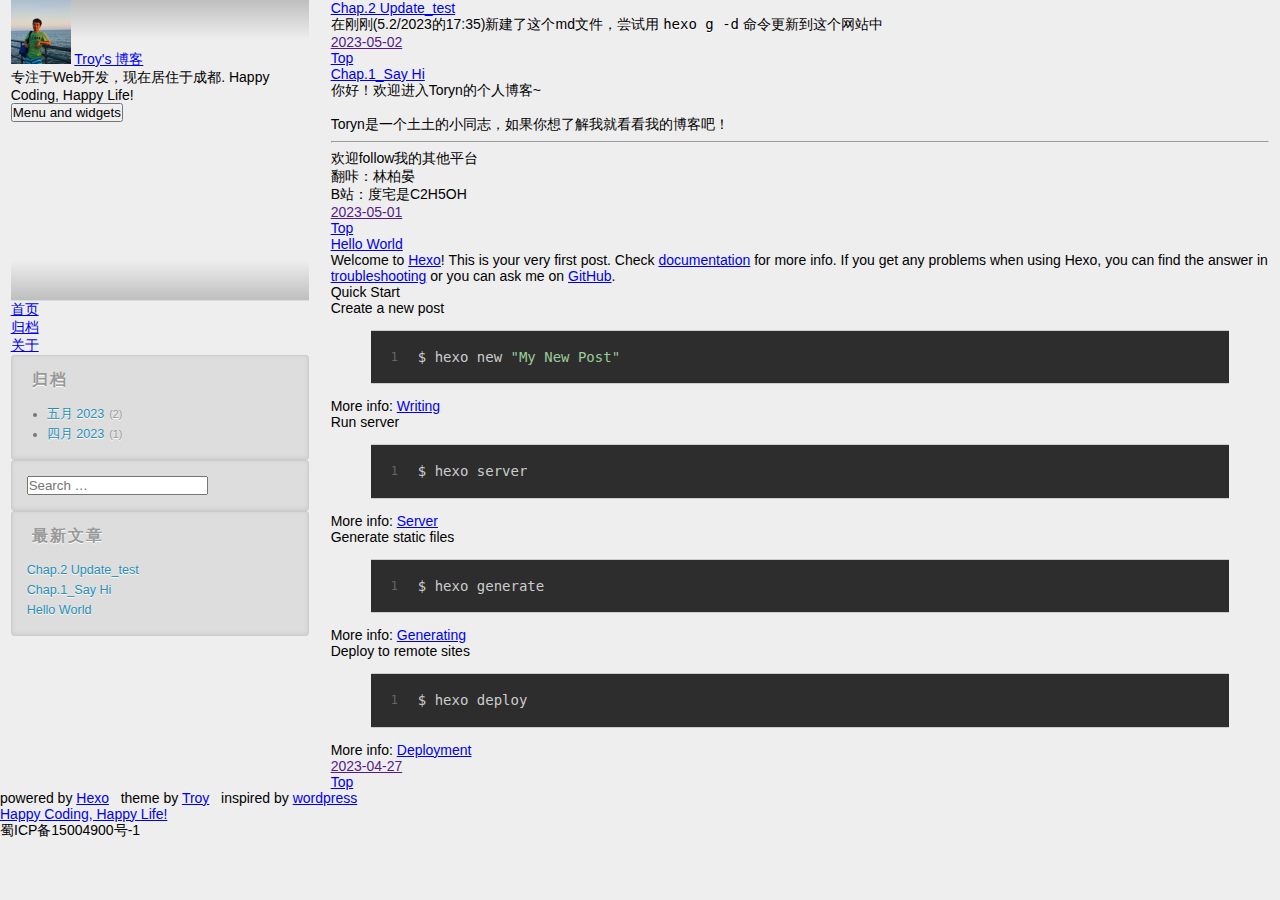
==== commit 0987faba: "Site updated: 2023-05-02 18:25:40" ====
--- a/index.html
+++ b/index.html
@@ -1,255 +1,177 @@
-<!DOCTYPE html>
-<html lang="zh-CN">
+<html>
+<!-- Head tag -->
 <head>
-  <meta charset="UTF-8">
-<meta name="viewport" content="width=device-width, initial-scale=1, maximum-scale=2">
-<meta name="theme-color" content="#222">
-<meta name="generator" content="Hexo 6.3.0">
-  <link rel="apple-touch-icon" sizes="180x180" href="/images/apple-touch-icon-next.png">
-  <link rel="icon" type="image/png" sizes="32x32" href="/images/favicon-32x32-next.png">
-  <link rel="icon" type="image/png" sizes="16x16" href="/images/favicon-16x16-next.png">
-  <link rel="mask-icon" href="/images/logo.svg" color="#222">
-
-<link rel="stylesheet" href="/css/main.css">
-
-
-<link rel="stylesheet" href="/lib/font-awesome/css/all.min.css">
-
-<script id="hexo-configurations">
-    var NexT = window.NexT || {};
-    var CONFIG = {"hostname":"example.com","root":"/","scheme":"Pisces","version":"7.8.0","exturl":false,"sidebar":{"position":"left","display":"post","padding":18,"offset":12,"onmobile":false},"copycode":{"enable":false,"show_result":false,"style":null},"back2top":{"enable":true,"sidebar":false,"scrollpercent":false},"bookmark":{"enable":false,"color":"#222","save":"auto"},"fancybox":false,"mediumzoom":false,"lazyload":false,"pangu":false,"comments":{"style":"tabs","active":null,"storage":true,"lazyload":false,"nav":null},"algolia":{"hits":{"per_page":10},"labels":{"input_placeholder":"Search for Posts","hits_empty":"We didn't find any results for the search: ${query}","hits_stats":"${hits} results found in ${time} ms"}},"localsearch":{"enable":false,"trigger":"auto","top_n_per_article":1,"unescape":false,"preload":false},"motion":{"enable":true,"async":false,"transition":{"post_block":"fadeIn","post_header":"slideDownIn","post_body":"slideDownIn","coll_header":"slideLeftIn","sidebar":"slideUpIn"}}};
-  </script>
-
-  <meta property="og:type" content="website">
-<meta property="og:title" content="Hexo">
-<meta property="og:url" content="http://example.com/index.html">
-<meta property="og:site_name" content="Hexo">
-<meta property="og:locale" content="zh_CN">
-<meta property="article:author" content="John Doe">
-<meta name="twitter:card" content="summary">
-
-<link rel="canonical" href="http://example.com/">
-
-
-<script id="page-configurations">
-  // https://hexo.io/docs/variables.html
-  CONFIG.page = {
-    sidebar: "",
-    isHome : true,
-    isPost : false,
-    lang   : 'zh-CN'
-  };
+
+    <meta http-equiv="Content-Type" content="text/html; charset=UTF-8">
+    <meta name="viewport" content="width=device-width, initial-scale=1, maximum-scale=1">
+	
+	
+		<link href="/favicon.ico" rel="icon">
+	 
+      <title>Hexo</title>
+	
+<link rel="stylesheet" href="/css/font-awesome/css/font-awesome.css">
+
+	
+<link rel="stylesheet" href="/css/style.css">
+
+	
+<link rel="stylesheet" href="/css/highlight.css">
+
+	
+    <script>
+    var _hmt = _hmt || [];
+    (function() {
+      var hm = document.createElement("script");
+      hm.src = "https://hm.baidu.com/hm.js?542b4962c3c4035fce9071b7c665f0d2";
+      var s = document.getElementsByTagName("script")[0]; 
+      s.parentNode.insertBefore(hm, s);
+    })();
+    </script>
+
+  
+<!-- Google Analytics -->
+<script type="text/javascript">
+(function(i,s,o,g,r,a,m){i['GoogleAnalyticsObject']=r;i[r]=i[r]||function(){
+(i[r].q=i[r].q||[]).push(arguments)},i[r].l=1*new Date();a=s.createElement(o),
+m=s.getElementsByTagName(o)[0];a.async=1;a.src=g;m.parentNode.insertBefore(a,m)
+})(window,document,'script','//www.google-analytics.com/analytics.js','ga');
+
+ga('create', 'UA-97838175-1', 'auto');
+ga('send', 'pageview');
+
 </script>
-
-  <title>Hexo</title>
-  
-
-
-
-
-
-
-  <noscript>
-  <style>
-  .use-motion .brand,
-  .use-motion .menu-item,
-  .sidebar-inner,
-  .use-motion .post-block,
-  .use-motion .pagination,
-  .use-motion .comments,
-  .use-motion .post-header,
-  .use-motion .post-body,
-  .use-motion .collection-header { opacity: initial; }
-
-  .use-motion .site-title,
-  .use-motion .site-subtitle {
-    opacity: initial;
-    top: initial;
-  }
-
-  .use-motion .logo-line-before i { left: initial; }
-  .use-motion .logo-line-after i { right: initial; }
-  </style>
-</noscript>
-
-</head>
-
-<body itemscope itemtype="http://schema.org/WebPage">
-  <div class="container use-motion">
-    <div class="headband"></div>
-
-    <header class="header" itemscope itemtype="http://schema.org/WPHeader">
-      <div class="header-inner"><div class="site-brand-container">
-  <div class="site-nav-toggle">
-    <div class="toggle" aria-label="切换导航栏">
-      <span class="toggle-line toggle-line-first"></span>
-      <span class="toggle-line toggle-line-middle"></span>
-      <span class="toggle-line toggle-line-last"></span>
+<!-- End Google Analytics -->
+
+
+  
+<meta name="generator" content="Hexo 6.3.0"></head>
+<body>
+	<div id="site" class="site">
+		<div id="sidebar" class="sidebar">
+			<header id="header" class="site-header">
+	<div class="site-branding">
+		<h1 class="site-title">
+			
+				<a href="/images/avatar-small.png" class="avatar-circle"><img src="/images/avatar-small.png" /></a>
+			
+			<a href="/" rel="home">Troy&#39;s 博客</a></h1>
+		<p class="site-description">专注于Web开发，现在居住于成都. Happy Coding, Happy Life!</p>
+		<button class="secondary-toggle font-asesome-icon">Menu and widgets</button>
+	</div>
+</header>
+<div id="secondary" class="secondary">
+	<nav class="main-navigation">
+                         <ul id="menu-demo-menu" class="nav-menu">
+						 
+							<li class="menu-item"><a href="/">首页</a></li>
+						
+							<li class="menu-item"><a href="/archives">归档</a></li>
+						
+							<li class="menu-item"><a href="/about">关于</a></li>
+						
+                         </ul>
+    </nav>
+	
+		
+<aside class="widget">
+		<h3 class="widget-title">归档</h3>		
+		<ul>
+			<ul class="archive-list"><li class="archive-list-item"><a class="archive-list-link" href="/archives/2023/05/">五月 2023</a><span class="archive-list-count">2</span></li><li class="archive-list-item"><a class="archive-list-link" href="/archives/2023/04/">四月 2023</a><span class="archive-list-count">1</span></li></ul>
+		</ul>
+	</aside>
+
+
+	
+		<aside class="widget">
+    <input id="local-search-input" type="search" class="search-field" placeholder="Search …" value="" name="s">
+    <div id="local-search-result" class="search-result">
     </div>
-  </div>
-
-  <div class="site-meta">
-
-    <a href="/" class="brand" rel="start">
-      <span class="logo-line-before"><i></i></span>
-      <h1 class="site-title">Hexo</h1>
-      <span class="logo-line-after"><i></i></span>
-    </a>
-  </div>
-
-  <div class="site-nav-right">
-    <div class="toggle popup-trigger">
-    </div>
-  </div>
+</aside>
+	
+		
+<aside class="widget">
+		<h3 class="widget-title">最新文章</h3>		
+		<ul>
+			
+          <li>
+            <a href="/2023/05/02/Chap-2-Update-test/">Chap.2 Update_test</a>
+          </li>
+        
+          <li>
+            <a href="/2023/05/01/Chap-1-Say-Hi/">Chap.1_Say Hi</a>
+          </li>
+        
+          <li>
+            <a href="/2023/04/27/hello-world/">Hello World</a>
+          </li>
+        
+		</ul>
+	</aside>
+
+
+	
+		
+	
 </div>
 
-
-
-
-<nav class="site-nav">
-  <ul id="menu" class="main-menu menu">
-        <li class="menu-item menu-item-home">
-
-    <a href="/" rel="section"><i class="fa fa-home fa-fw"></i>首页</a>
-
-  </li>
-        <li class="menu-item menu-item-archives">
-
-    <a href="/archives/" rel="section"><i class="fa fa-archive fa-fw"></i>归档</a>
-
-  </li>
-  </ul>
-</nav>
-
-
-
-
+		</div>
+		<div id="content" class="site-content">
+			<main id="main" class="site-main" role="main">
+				
+  
+    
+<article class="hentry ">
+		
+		
+			<header class="entry-header">
+				<h2 class="entry-title"><a class="post-title-link" href="/2023/05/02/Chap-2-Update-test/" rel="bookmark">Chap.2 Update_test</a></h2>	
+			</header>
+		
+		<!-- .entry-header -->
+		<div class="entry-content">
+			
+				<p>在刚刚(5.2&#x2F;2023的17:35)新建了这个md文件，尝试用<code>hexo g -d</code>命令更新到这个网站中</p>
+
+
+				
+				
+			
+		</div><!-- .entry-content -->
+		
+		<footer class="entry-footer">
+			<span class="posted-on font-asesome-icon">
+	<a href="" rel="bookmark">
+	<time class="updated" datetime="2023-05-02T09:35:13.000Z">2023-05-02</time>
+	</a>
+</span>
+
+		
+
+    <span class="eye font-asesome-icon leancloud_visitors" id="/2023/05/02/Chap-2-Update-test/" data-flag-title="Chap.2 Update_test">
+         <span class="leancloud-visitors-count">
+        
+        </span>
+    </span>
+
+		</footer><!-- .entry-footer -->
+</article>
+<div class="misc">
+    <a href="#main"><span class="top font-asesome-icon">Top</span></a>
 </div>
-    </header>
-
+  
     
-  <div class="back-to-top">
-    <i class="fa fa-arrow-up"></i>
-    <span>0%</span>
-  </div>
-
-
-    <main class="main">
-      <div class="main-inner">
-        <div class="content-wrap">
-          
-
-          <div class="content index posts-expand">
-            
-      
-  
-  
-  <article itemscope itemtype="http://schema.org/Article" class="post-block" lang="zh-CN">
-    <link itemprop="mainEntityOfPage" href="http://example.com/2023/05/02/Chap-2-Update-test/">
-
-    <span hidden itemprop="author" itemscope itemtype="http://schema.org/Person">
-      <meta itemprop="image" content="/images/avatar.gif">
-      <meta itemprop="name" content="John Doe">
-      <meta itemprop="description" content="">
-    </span>
-
-    <span hidden itemprop="publisher" itemscope itemtype="http://schema.org/Organization">
-      <meta itemprop="name" content="Hexo">
-    </span>
-      <header class="post-header">
-        <h2 class="post-title" itemprop="name headline">
-          
-            <a href="/2023/05/02/Chap-2-Update-test/" class="post-title-link" itemprop="url">Chap.2 Update_test</a>
-        </h2>
-
-        <div class="post-meta">
-            <span class="post-meta-item">
-              <span class="post-meta-item-icon">
-                <i class="far fa-calendar"></i>
-              </span>
-              <span class="post-meta-item-text">发表于</span>
-              
-
-              <time title="创建时间：2023-05-02 17:35:13 / 修改时间：17:36:28" itemprop="dateCreated datePublished" datetime="2023-05-02T17:35:13+08:00">2023-05-02</time>
-            </span>
-
-          
-
-        </div>
-      </header>
-
-    
-    
-    
-    <div class="post-body" itemprop="articleBody">
-
-      
-          <p>在刚刚(5.2&#x2F;2023的17:35)新建了这个md文件，尝试用<code>hexo g -d</code>命令更新到这个网站中</p>
-
-      
-    </div>
-
-    
-    
-    
-      <footer class="post-footer">
-        <div class="post-eof"></div>
-      </footer>
-  </article>
-  
-  
-  
-
-      
-  
-  
-  <article itemscope itemtype="http://schema.org/Article" class="post-block" lang="zh-CN">
-    <link itemprop="mainEntityOfPage" href="http://example.com/2023/05/01/Chap-1-Say-Hi/">
-
-    <span hidden itemprop="author" itemscope itemtype="http://schema.org/Person">
-      <meta itemprop="image" content="/images/avatar.gif">
-      <meta itemprop="name" content="John Doe">
-      <meta itemprop="description" content="">
-    </span>
-
-    <span hidden itemprop="publisher" itemscope itemtype="http://schema.org/Organization">
-      <meta itemprop="name" content="Hexo">
-    </span>
-      <header class="post-header">
-        <h2 class="post-title" itemprop="name headline">
-          
-            <a href="/2023/05/01/Chap-1-Say-Hi/" class="post-title-link" itemprop="url">Chap.1_Say Hi</a>
-        </h2>
-
-        <div class="post-meta">
-            <span class="post-meta-item">
-              <span class="post-meta-item-icon">
-                <i class="far fa-calendar"></i>
-              </span>
-              <span class="post-meta-item-text">发表于</span>
-
-              <time title="创建时间：2023-05-01 15:06:05" itemprop="dateCreated datePublished" datetime="2023-05-01T15:06:05+08:00">2023-05-01</time>
-            </span>
-              <span class="post-meta-item">
-                <span class="post-meta-item-icon">
-                  <i class="far fa-calendar-check"></i>
-                </span>
-                <span class="post-meta-item-text">更新于</span>
-                <time title="修改时间：2023-05-02 14:05:49" itemprop="dateModified" datetime="2023-05-02T14:05:49+08:00">2023-05-02</time>
-              </span>
-
-          
-
-        </div>
-      </header>
-
-    
-    
-    
-    <div class="post-body" itemprop="articleBody">
-
-      
-          <p>你好！欢迎进入Toryn的个人博客~<br><br>Toryn是一个土土的小<strong>同志</strong>，如果你想了解我就看看我的博客吧！<br></p>
+<article class="hentry ">
+		
+		
+			<header class="entry-header">
+				<h2 class="entry-title"><a class="post-title-link" href="/2023/05/01/Chap-1-Say-Hi/" rel="bookmark">Chap.1_Say Hi</a></h2>	
+			</header>
+		
+		<!-- .entry-header -->
+		<div class="entry-content">
+			
+				<p>你好！欢迎进入Toryn的个人博客~<br><br>Toryn是一个土土的小<strong>同志</strong>，如果你想了解我就看看我的博客吧！<br></p>
 <hr>
 <p>欢迎follow我的其他平台<br></p>
 <ul>
@@ -257,63 +179,45 @@
 <li>B站：度宅是C2H5OH<br></li>
 </ul>
 
-      
-    </div>
-
+
+				
+				
+			
+		</div><!-- .entry-content -->
+		
+		<footer class="entry-footer">
+			<span class="posted-on font-asesome-icon">
+	<a href="" rel="bookmark">
+	<time class="updated" datetime="2023-05-01T07:06:05.000Z">2023-05-01</time>
+	</a>
+</span>
+
+		
+
+    <span class="eye font-asesome-icon leancloud_visitors" id="/2023/05/01/Chap-1-Say-Hi/" data-flag-title="Chap.1_Say Hi">
+         <span class="leancloud-visitors-count">
+        
+        </span>
+    </span>
+
+		</footer><!-- .entry-footer -->
+</article>
+<div class="misc">
+    <a href="#main"><span class="top font-asesome-icon">Top</span></a>
+</div>
+  
     
-    
-    
-      <footer class="post-footer">
-        <div class="post-eof"></div>
-      </footer>
-  </article>
-  
-  
-  
-
-      
-  
-  
-  <article itemscope itemtype="http://schema.org/Article" class="post-block" lang="zh-CN">
-    <link itemprop="mainEntityOfPage" href="http://example.com/2023/04/27/hello-world/">
-
-    <span hidden itemprop="author" itemscope itemtype="http://schema.org/Person">
-      <meta itemprop="image" content="/images/avatar.gif">
-      <meta itemprop="name" content="John Doe">
-      <meta itemprop="description" content="">
-    </span>
-
-    <span hidden itemprop="publisher" itemscope itemtype="http://schema.org/Organization">
-      <meta itemprop="name" content="Hexo">
-    </span>
-      <header class="post-header">
-        <h2 class="post-title" itemprop="name headline">
-          
-            <a href="/2023/04/27/hello-world/" class="post-title-link" itemprop="url">Hello World</a>
-        </h2>
-
-        <div class="post-meta">
-            <span class="post-meta-item">
-              <span class="post-meta-item-icon">
-                <i class="far fa-calendar"></i>
-              </span>
-              <span class="post-meta-item-text">发表于</span>
-
-              <time title="创建时间：2023-04-27 16:48:28" itemprop="dateCreated datePublished" datetime="2023-04-27T16:48:28+08:00">2023-04-27</time>
-            </span>
-
-          
-
-        </div>
-      </header>
-
-    
-    
-    
-    <div class="post-body" itemprop="articleBody">
-
-      
-          <p>Welcome to <a target="_blank" rel="noopener" href="https://hexo.io/">Hexo</a>! This is your very first post. Check <a target="_blank" rel="noopener" href="https://hexo.io/docs/">documentation</a> for more info. If you get any problems when using Hexo, you can find the answer in <a target="_blank" rel="noopener" href="https://hexo.io/docs/troubleshooting.html">troubleshooting</a> or you can ask me on <a target="_blank" rel="noopener" href="https://github.com/hexojs/hexo/issues">GitHub</a>.</p>
+<article class="hentry ">
+		
+		
+			<header class="entry-header">
+				<h2 class="entry-title"><a class="post-title-link" href="/2023/04/27/hello-world/" rel="bookmark">Hello World</a></h2>	
+			</header>
+		
+		<!-- .entry-header -->
+		<div class="entry-content">
+			
+				<p>Welcome to <a target="_blank" rel="noopener" href="https://hexo.io/">Hexo</a>! This is your very first post. Check <a target="_blank" rel="noopener" href="https://hexo.io/docs/">documentation</a> for more info. If you get any problems when using Hexo, you can find the answer in <a target="_blank" rel="noopener" href="https://hexo.io/docs/troubleshooting.html">troubleshooting</a> or you can ask me on <a target="_blank" rel="noopener" href="https://github.com/hexojs/hexo/issues">GitHub</a>.</p>
 <h2 id="Quick-Start"><a href="#Quick-Start" class="headerlink" title="Quick Start"></a>Quick Start</h2><h3 id="Create-a-new-post"><a href="#Create-a-new-post" class="headerlink" title="Create a new post"></a>Create a new post</h3><figure class="highlight bash"><table><tr><td class="gutter"><pre><span class="line">1</span><br></pre></td><td class="code"><pre><span class="line">$ hexo new <span class="string">&quot;My New Post&quot;</span></span><br></pre></td></tr></table></figure>
 
 <p>More info: <a target="_blank" rel="noopener" href="https://hexo.io/docs/writing.html">Writing</a></p>
@@ -327,173 +231,159 @@
 
 <p>More info: <a target="_blank" rel="noopener" href="https://hexo.io/docs/one-command-deployment.html">Deployment</a></p>
 
-      
-    </div>
-
+
+				
+				
+			
+		</div><!-- .entry-content -->
+		
+		<footer class="entry-footer">
+			<span class="posted-on font-asesome-icon">
+	<a href="" rel="bookmark">
+	<time class="updated" datetime="2023-04-27T08:48:28.550Z">2023-04-27</time>
+	</a>
+</span>
+
+		
+
+    <span class="eye font-asesome-icon leancloud_visitors" id="/2023/04/27/hello-world/" data-flag-title="Hello World">
+         <span class="leancloud-visitors-count">
+        
+        </span>
+    </span>
+
+		</footer><!-- .entry-footer -->
+</article>
+<div class="misc">
+    <a href="#main"><span class="top font-asesome-icon">Top</span></a>
+</div>
+  
+
+
+
+			</main>
+		</div>
+		<footer id="colophon" class="site-footer">
+			<div class="site-info">
+				<span>powered by <a target="_blank" rel="noopener" href="https://hexo.io/">Hexo</a>&nbsp;&nbsp; theme by <a target="_blank" rel="noopener" href="https://github.com/Troy-Yang/hexo-theme-twentyfifteen-wordpress">Troy</a> &nbsp; inspired by <a target="_blank" rel="noopener" href="https://wordpress.org/themes/">wordpress</a></span>
+			</div><!-- .site-info -->
+		</footer>
+	</div>
+	
+<div id="infinite-footer">
+  <div class="container">
+      <div class="blog-info">
+          <a id="infinity-blog-title" href="#" rel="home" title="Scroll back to top">
+               Happy Coding, Happy Life!
+          </a>
+      </div>
+      <div class="blog-credits">
+        <span>蜀ICP备15004900号-1</span>
+      </div>
+  </div>
+</div><!-- #infinite-footer -->
+
+    <!-- After footer scripts -->
     
-    
-    
-      <footer class="post-footer">
-        <div class="post-eof"></div>
-      </footer>
-  </article>
-  
-  
-  
-
-
-  
-
-
-
-          </div>
-          
-
-<script>
-  window.addEventListener('tabs:register', () => {
-    let { activeClass } = CONFIG.comments;
-    if (CONFIG.comments.storage) {
-      activeClass = localStorage.getItem('comments_active') || activeClass;
-    }
-    if (activeClass) {
-      let activeTab = document.querySelector(`a[href="#comment-${activeClass}"]`);
-      if (activeTab) {
-        activeTab.click();
-      }
-    }
-  });
-  if (CONFIG.comments.storage) {
-    window.addEventListener('tabs:click', event => {
-      if (!event.target.matches('.tabs-comment .tab-content .tab-pane')) return;
-      let commentClass = event.target.classList[1];
-      localStorage.setItem('comments_active', commentClass);
-    });
-  }
-</script>
-
-        </div>
-          
-  
-  <div class="toggle sidebar-toggle">
-    <span class="toggle-line toggle-line-first"></span>
-    <span class="toggle-line toggle-line-middle"></span>
-    <span class="toggle-line toggle-line-last"></span>
-  </div>
-
-  <aside class="sidebar">
-    <div class="sidebar-inner">
-
-      <ul class="sidebar-nav motion-element">
-        <li class="sidebar-nav-toc">
-          文章目录
-        </li>
-        <li class="sidebar-nav-overview">
-          站点概览
-        </li>
-      </ul>
-
-      <!--noindex-->
-      <div class="post-toc-wrap sidebar-panel">
-      </div>
-      <!--/noindex-->
-
-      <div class="site-overview-wrap sidebar-panel">
-        <div class="site-author motion-element" itemprop="author" itemscope itemtype="http://schema.org/Person">
-  <p class="site-author-name" itemprop="name">John Doe</p>
-  <div class="site-description" itemprop="description"></div>
-</div>
-<div class="site-state-wrap motion-element">
-  <nav class="site-state">
-      <div class="site-state-item site-state-posts">
-          <a href="/archives/">
-        
-          <span class="site-state-item-count">3</span>
-          <span class="site-state-item-name">日志</span>
-        </a>
-      </div>
-  </nav>
-</div>
-
-
-
-      </div>
-
-    </div>
-  </aside>
-  <div id="sidebar-dimmer"></div>
-
-
-      </div>
-    </main>
-
-    <footer class="footer">
-      <div class="footer-inner">
-        
-
-        
-
-<div class="copyright">
-  
-  &copy; 
-  <span itemprop="copyrightYear">2023</span>
-  <span class="with-love">
-    <i class="fa fa-heart"></i>
-  </span>
-  <span class="author" itemprop="copyrightHolder">John Doe</span>
-</div>
-  <div class="powered-by">由 <a href="https://hexo.io/" class="theme-link" rel="noopener" target="_blank">Hexo</a> & <a href="https://pisces.theme-next.org/" class="theme-link" rel="noopener" target="_blank">NexT.Pisces</a> 强力驱动
-  </div>
-
-        
-
-
-
-
-
-
-
-
-      </div>
-    </footer>
-  </div>
-
-  
-  <script src="/lib/anime.min.js"></script>
-  <script src="/lib/velocity/velocity.min.js"></script>
-  <script src="/lib/velocity/velocity.ui.min.js"></script>
-
-<script src="/js/utils.js"></script>
-
-<script src="/js/motion.js"></script>
-
-
-<script src="/js/schemes/pisces.js"></script>
-
-
-<script src="/js/next-boot.js"></script>
-
-
-
-
-  
-
-
-
-
-
-
-
-
-
-
-
-
-
-
-
-  
-
+<script src="/js/jquery-3.1.1.min.js"></script>
+
+
+<script src="/js/main.js"></script>
+
+
+  <script>
+    (function () {
+      function leancloudSelector(url) {
+        url = encodeURI(url);
+        return document.getElementById(url).querySelector('.leancloud-visitors-count');
+      }
+
+      function addCount(Counter) {
+        var visitors = document.querySelector('.leancloud_visitors');
+        var url = decodeURI(visitors.id);
+        var title = visitors.dataset.flagTitle;
+
+        Counter('get', '/classes/Counter?where=' + encodeURIComponent(JSON.stringify({ url })))
+          .then(response => response.json())
+          .then(({ results }) => {
+            if (results.length > 0) {
+              var counter = results[0];
+              leancloudSelector(url).innerText = counter.time + 1;
+              Counter('put', '/classes/Counter/' + counter.objectId, { time: { '__op': 'Increment', 'amount': 1 } })
+                .catch(error => {
+                  console.error('Failed to save visitor count', error);
+                });
+            } else {
+              Counter('post', '/classes/Counter', { title, url, time: 1 })
+                .then(response => response.json())
+                .then(() => {
+                  leancloudSelector(url).innerText = 1;
+                })
+                .catch(error => {
+                  console.error('Failed to create', error);
+                });
+            }
+          })
+          .catch(error => {
+            console.error('LeanCloud Counter Error', error);
+          });
+      }
+
+      function showTime(Counter) {
+        var visitors = document.querySelectorAll('.leancloud_visitors');
+        var entries = [...visitors].map(element => {
+          return decodeURI(element.id);
+        });
+
+        Counter('get', '/classes/Counter?where=' + encodeURIComponent(JSON.stringify({ url: { '$in': entries } })))
+          .then(response => response.json())
+          .then(({ results }) => {
+            for (let url of entries) {
+              let target = results.find(item => item.url === url);
+              leancloudSelector(url).innerText = target ? target.time : 0;
+            }
+          })
+          .catch(error => {
+            console.error('LeanCloud Counter Error', error);
+          });
+      }
+
+      let app_id = "wzqncxgqp9MCPiPERe3gnX2Q-gzGzoHsz";
+      let app_key = "CCtBiqyPtJWupuozt1393AXm";
+      let server_url = "https://wzqncxgq.lc-cn-n1-shared.com";
+      function fetchData(api_server) {
+        var Counter = (method, url, data) => {
+          return fetch(`${api_server}/1.1${url}`, {
+            method,
+            headers: {
+              'X-LC-Id': app_id,
+              'X-LC-Key': app_key,
+              'Content-Type': 'application/json',
+            },
+            body: JSON.stringify(data)
+          });
+        };
+        if ($('.leancloud_visitors').length == 1) {
+          addCount(Counter);
+        } else if ($('.post-title-link').length > 1) {
+          showTime(Counter);
+        }
+      }
+
+      let api_server = app_id.slice(-9) !== '-MdYXbMMI' ? server_url : `https://${app_id.slice(0, 8).toLowerCase()}.api.lncldglobal.com`;
+
+      if (api_server) {
+        fetchData(api_server);
+      } else {
+        fetch('https://app-router.leancloud.cn/2/route?appId=' + app_id)
+          .then(response => response.json())
+          .then(({ api_server }) => {
+            fetchData('https://' + api_server);
+          });
+      }
+    })();
+  </script>
   
 
 </body>
-</html>
+</html>--- a/css/style.css
+++ b/css/style.css
@@ -0,0 +1,1372 @@
+body {
+  width: 100%;
+}
+body:before,
+body:after {
+  content: "";
+  display: table;
+}
+body:after {
+  clear: both;
+}
+html,
+body,
+div,
+span,
+applet,
+object,
+iframe,
+h1,
+h2,
+h3,
+h4,
+h5,
+h6,
+p,
+blockquote,
+pre,
+a,
+abbr,
+acronym,
+address,
+big,
+cite,
+code,
+del,
+dfn,
+em,
+img,
+ins,
+kbd,
+q,
+s,
+samp,
+small,
+strike,
+strong,
+sub,
+sup,
+tt,
+var,
+dl,
+dt,
+dd,
+ol,
+ul,
+li,
+fieldset,
+form,
+label,
+legend,
+table,
+caption,
+tbody,
+tfoot,
+thead,
+tr,
+th,
+td {
+  margin: 0;
+  padding: 0;
+  border: 0;
+  outline: 0;
+  font-weight: inherit;
+  font-style: inherit;
+  font-family: inherit;
+  font-size: 100%;
+  vertical-align: baseline;
+}
+body {
+  line-height: 1;
+  color: #000;
+  background: #fff;
+}
+ol,
+ul {
+  list-style: none;
+}
+table {
+  border-collapse: separate;
+  border-spacing: 0;
+  vertical-align: middle;
+}
+caption,
+th,
+td {
+  text-align: left;
+  font-weight: normal;
+  vertical-align: middle;
+}
+a img {
+  border: none;
+}
+input,
+button {
+  margin: 0;
+  padding: 0;
+}
+input::-moz-focus-inner,
+button::-moz-focus-inner {
+  border: 0;
+  padding: 0;
+}
+@font-face {
+  font-family: FontAwesome;
+  font-style: normal;
+  font-weight: normal;
+  src: url("fonts/fontawesome-webfont.eot?v=4.7.0");
+  src: url("fonts/fontawesome-webfont.eot?#iefix&v=4.7.0") format("embedded-opentype"), url("fonts/fontawesome-webfont.woff2?v=4.7.0") format("woff2"), url("fonts/fontawesome-webfont.woff?v=4.7.0") format("woff"), url("fonts/fontawesome-webfont.ttf?v=4.7.0") format("truetype"), url("fonts/fontawesome-webfont.svg?v=4.7.0#fontawesomeregular") format("svg");
+}
+html,
+body,
+#container {
+  height: 100%;
+}
+body {
+  background: #eee;
+  font: 14px -apple-system, BlinkMacSystemFont, "Segoe UI", "Roboto", "Oxygen", "Ubuntu", "Cantarell", "Fira Sans", "Droid Sans", "Helvetica Neue", sans-serif;
+  -webkit-text-size-adjust: 100%;
+}
+.outer {
+  max-width: 1220px;
+  margin: 0 auto;
+  padding: 0 20px;
+}
+.outer:before,
+.outer:after {
+  content: "";
+  display: table;
+}
+.outer:after {
+  clear: both;
+}
+.inner {
+  display: inline;
+  float: left;
+  width: 98.33333333333333%;
+  margin: 0 0.833333333333333%;
+}
+.left,
+.alignleft {
+  float: left;
+}
+.right,
+.alignright {
+  float: right;
+}
+.clear {
+  clear: both;
+}
+#container {
+  position: relative;
+}
+.mobile-nav-on {
+  overflow: hidden;
+}
+#wrap {
+  height: 100%;
+  width: 100%;
+  position: absolute;
+  top: 0;
+  left: 0;
+  -webkit-transition: 0.2s ease-out;
+  -moz-transition: 0.2s ease-out;
+  -ms-transition: 0.2s ease-out;
+  transition: 0.2s ease-out;
+  z-index: 1;
+  background: #eee;
+}
+.mobile-nav-on #wrap {
+  left: 280px;
+}
+@media screen and (min-width: 768px) {
+  #main {
+    display: inline;
+    float: left;
+    width: 73.33333333333333%;
+    margin: 0 0.833333333333333%;
+  }
+}
+.article-date,
+.article-category-link,
+.archive-year,
+.widget-title {
+  text-decoration: none;
+  text-transform: uppercase;
+  letter-spacing: 2px;
+  color: #999;
+  margin-bottom: 1em;
+  margin-left: 5px;
+  line-height: 1em;
+  text-shadow: 0 1px #fff;
+  font-weight: bold;
+}
+.article-inner,
+.archive-article-inner {
+  background: #fff;
+  -webkit-box-shadow: 1px 2px 3px #ddd;
+  box-shadow: 1px 2px 3px #ddd;
+  border: 1px solid #ddd;
+  border-radius: 3px;
+}
+.article-entry h1,
+.widget h1 {
+  font-size: 2em;
+}
+.article-entry h2,
+.widget h2 {
+  font-size: 1.5em;
+}
+.article-entry h3,
+.widget h3 {
+  font-size: 1.3em;
+}
+.article-entry h4,
+.widget h4 {
+  font-size: 1.2em;
+}
+.article-entry h5,
+.widget h5 {
+  font-size: 1em;
+}
+.article-entry h6,
+.widget h6 {
+  font-size: 1em;
+  color: #999;
+}
+.article-entry hr,
+.widget hr {
+  border: 1px dashed #ddd;
+}
+.article-entry strong,
+.widget strong {
+  font-weight: bold;
+}
+.article-entry em,
+.widget em,
+.article-entry cite,
+.widget cite {
+  font-style: italic;
+}
+.article-entry sup,
+.widget sup,
+.article-entry sub,
+.widget sub {
+  font-size: 0.75em;
+  line-height: 0;
+  position: relative;
+  vertical-align: baseline;
+}
+.article-entry sup,
+.widget sup {
+  top: -0.5em;
+}
+.article-entry sub,
+.widget sub {
+  bottom: -0.2em;
+}
+.article-entry small,
+.widget small {
+  font-size: 0.85em;
+}
+.article-entry acronym,
+.widget acronym,
+.article-entry abbr,
+.widget abbr {
+  border-bottom: 1px dotted;
+}
+.article-entry ul,
+.widget ul,
+.article-entry ol,
+.widget ol,
+.article-entry dl,
+.widget dl {
+  margin: 0 20px;
+  line-height: 1.6em;
+}
+.article-entry ul ul,
+.widget ul ul,
+.article-entry ol ul,
+.widget ol ul,
+.article-entry ul ol,
+.widget ul ol,
+.article-entry ol ol,
+.widget ol ol {
+  margin-top: 0;
+  margin-bottom: 0;
+}
+.article-entry ul,
+.widget ul {
+  list-style: disc;
+}
+.article-entry ol,
+.widget ol {
+  list-style: decimal;
+}
+.article-entry dt,
+.widget dt {
+  font-weight: bold;
+}
+#header {
+  height: 300px;
+  position: relative;
+  border-bottom: 1px solid #ddd;
+}
+#header:before,
+#header:after {
+  content: "";
+  position: absolute;
+  left: 0;
+  right: 0;
+  height: 40px;
+}
+#header:before {
+  top: 0;
+  background: -webkit-linear-gradient(rgba(0,0,0,0.2), transparent);
+  background: -moz-linear-gradient(rgba(0,0,0,0.2), transparent);
+  background: -ms-linear-gradient(rgba(0,0,0,0.2), transparent);
+  background: linear-gradient(rgba(0,0,0,0.2), transparent);
+}
+#header:after {
+  bottom: 0;
+  background: -webkit-linear-gradient(transparent, rgba(0,0,0,0.2));
+  background: -moz-linear-gradient(transparent, rgba(0,0,0,0.2));
+  background: -ms-linear-gradient(transparent, rgba(0,0,0,0.2));
+  background: linear-gradient(transparent, rgba(0,0,0,0.2));
+}
+#header-outer {
+  height: 100%;
+  position: relative;
+}
+#header-inner {
+  position: relative;
+  overflow: hidden;
+}
+#banner {
+  position: absolute;
+  top: 0;
+  left: 0;
+  width: 100%;
+  height: 100%;
+  background: url("") center #000;
+  background-size: cover;
+  z-index: -1;
+}
+#header-title {
+  text-align: center;
+  height: 40px;
+  position: absolute;
+  top: 50%;
+  left: 0;
+  margin-top: -20px;
+}
+#logo,
+#subtitle {
+  text-decoration: none;
+  color: #fff;
+  font-weight: 300;
+  text-shadow: 0 1px 4px rgba(0,0,0,0.3);
+}
+#logo {
+  font-size: 40px;
+  line-height: 40px;
+  letter-spacing: 2px;
+}
+#subtitle {
+  font-size: 16px;
+  line-height: 16px;
+  letter-spacing: 1px;
+}
+#subtitle-wrap {
+  margin-top: 16px;
+}
+#main-nav {
+  float: left;
+  margin-left: -15px;
+}
+.nav-icon,
+.main-nav-link {
+  float: left;
+  color: #fff;
+  opacity: 0.6;
+  text-decoration: none;
+  text-shadow: 0 1px rgba(0,0,0,0.2);
+  -webkit-transition: opacity 0.2s;
+  -moz-transition: opacity 0.2s;
+  -ms-transition: opacity 0.2s;
+  transition: opacity 0.2s;
+  display: block;
+  padding: 20px 15px;
+}
+.nav-icon:hover,
+.main-nav-link:hover {
+  opacity: 1;
+}
+.nav-icon {
+  font-family: FontAwesome;
+  text-align: center;
+  font-size: 14px;
+  width: 14px;
+  height: 14px;
+  padding: 20px 15px;
+  position: relative;
+  cursor: pointer;
+}
+.main-nav-link {
+  font-weight: 300;
+  letter-spacing: 1px;
+}
+@media screen and (max-width: 479px) {
+  .main-nav-link {
+    display: none;
+  }
+}
+#main-nav-toggle {
+  display: none;
+}
+#main-nav-toggle:before {
+  content: "\f0c9";
+}
+@media screen and (max-width: 479px) {
+  #main-nav-toggle {
+    display: block;
+  }
+}
+#sub-nav {
+  float: right;
+  margin-right: -15px;
+}
+#nav-rss-link:before {
+  content: "\f09e";
+}
+#nav-search-btn:before {
+  content: "\f002";
+}
+#search-form-wrap {
+  position: absolute;
+  top: 15px;
+  width: 150px;
+  height: 30px;
+  right: -150px;
+  opacity: 0;
+  -webkit-transition: 0.2s ease-out;
+  -moz-transition: 0.2s ease-out;
+  -ms-transition: 0.2s ease-out;
+  transition: 0.2s ease-out;
+}
+#search-form-wrap.on {
+  opacity: 1;
+  right: 0;
+}
+@media screen and (max-width: 479px) {
+  #search-form-wrap {
+    width: 100%;
+    right: -100%;
+  }
+}
+.search-form {
+  position: absolute;
+  top: 0;
+  left: 0;
+  right: 0;
+  background: #fff;
+  padding: 5px 15px;
+  border-radius: 15px;
+  -webkit-box-shadow: 0 0 10px rgba(0,0,0,0.3);
+  box-shadow: 0 0 10px rgba(0,0,0,0.3);
+}
+.search-form-input {
+  border: none;
+  background: none;
+  color: #555;
+  width: 100%;
+  font: 13px -apple-system, BlinkMacSystemFont, "Segoe UI", "Roboto", "Oxygen", "Ubuntu", "Cantarell", "Fira Sans", "Droid Sans", "Helvetica Neue", sans-serif;
+  outline: none;
+}
+.search-form-input::-webkit-search-results-decoration,
+.search-form-input::-webkit-search-cancel-button {
+  -webkit-appearance: none;
+}
+.search-form-submit {
+  position: absolute;
+  top: 50%;
+  right: 10px;
+  margin-top: -7px;
+  font: 13px FontAwesome;
+  border: none;
+  background: none;
+  color: #bbb;
+  cursor: pointer;
+}
+.search-form-submit:hover,
+.search-form-submit:focus {
+  color: #777;
+}
+.article {
+  margin: 50px 0;
+}
+.article-inner {
+  overflow: hidden;
+}
+.article-meta:before,
+.article-meta:after {
+  content: "";
+  display: table;
+}
+.article-meta:after {
+  clear: both;
+}
+.article-date {
+  float: left;
+}
+.article-category {
+  float: left;
+  line-height: 1em;
+  color: #ccc;
+  text-shadow: 0 1px #fff;
+  margin-left: 8px;
+}
+.article-category:before {
+  content: "\2022";
+}
+.article-category-link {
+  margin: 0 12px 1em;
+}
+.article-header {
+  padding: 20px 20px 0;
+}
+.article-title {
+  text-decoration: none;
+  font-size: 2em;
+  font-weight: bold;
+  color: #555;
+  line-height: 1.1em;
+  -webkit-transition: color 0.2s;
+  -moz-transition: color 0.2s;
+  -ms-transition: color 0.2s;
+  transition: color 0.2s;
+}
+a.article-title:hover {
+  color: #258fb8;
+}
+.article-entry {
+  color: #555;
+  padding: 0 20px;
+}
+.article-entry:before,
+.article-entry:after {
+  content: "";
+  display: table;
+}
+.article-entry:after {
+  clear: both;
+}
+.article-entry p,
+.article-entry table {
+  line-height: 1.6em;
+  margin: 1.6em 0;
+}
+.article-entry h1,
+.article-entry h2,
+.article-entry h3,
+.article-entry h4,
+.article-entry h5,
+.article-entry h6 {
+  font-weight: bold;
+}
+.article-entry h1,
+.article-entry h2,
+.article-entry h3,
+.article-entry h4,
+.article-entry h5,
+.article-entry h6 {
+  line-height: 1.1em;
+  margin: 1.1em 0;
+}
+.article-entry a {
+  color: #258fb8;
+  text-decoration: none;
+}
+.article-entry a:hover {
+  text-decoration: underline;
+}
+.article-entry ul,
+.article-entry ol,
+.article-entry dl {
+  margin-top: 1.6em;
+  margin-bottom: 1.6em;
+}
+.article-entry img,
+.article-entry video {
+  max-width: 100%;
+  height: auto;
+  display: block;
+  margin: auto;
+}
+.article-entry iframe {
+  border: none;
+}
+.article-entry table {
+  width: 100%;
+  border-collapse: collapse;
+  border-spacing: 0;
+}
+.article-entry th {
+  font-weight: bold;
+  border-bottom: 3px solid #ddd;
+  padding-bottom: 0.5em;
+}
+.article-entry td {
+  border-bottom: 1px solid #ddd;
+  padding: 10px 0;
+}
+.article-entry blockquote {
+  font-family: Georgia, "Times New Roman", serif;
+  font-size: 1.4em;
+  margin: 1.6em 20px;
+  text-align: center;
+}
+.article-entry blockquote footer {
+  font-size: 14px;
+  margin: 1.6em 0;
+  font-family: -apple-system, BlinkMacSystemFont, "Segoe UI", "Roboto", "Oxygen", "Ubuntu", "Cantarell", "Fira Sans", "Droid Sans", "Helvetica Neue", sans-serif;
+}
+.article-entry blockquote footer cite:before {
+  content: "—";
+  padding: 0 0.5em;
+}
+.article-entry .pullquote {
+  text-align: left;
+  width: 45%;
+  margin: 0;
+}
+.article-entry .pullquote.left {
+  margin-left: 0.5em;
+  margin-right: 1em;
+}
+.article-entry .pullquote.right {
+  margin-right: 0.5em;
+  margin-left: 1em;
+}
+.article-entry .caption {
+  color: #999;
+  display: block;
+  font-size: 0.9em;
+  margin-top: 0.5em;
+  position: relative;
+  text-align: center;
+}
+.article-entry .video-container {
+  position: relative;
+  padding-top: 56.25%;
+  height: 0;
+  overflow: hidden;
+}
+.article-entry .video-container iframe,
+.article-entry .video-container object,
+.article-entry .video-container embed {
+  position: absolute;
+  top: 0;
+  left: 0;
+  width: 100%;
+  height: 100%;
+  margin-top: 0;
+}
+.article-more-link a {
+  display: inline-block;
+  line-height: 1em;
+  padding: 6px 15px;
+  border-radius: 15px;
+  background: #eee;
+  color: #999;
+  text-shadow: 0 1px #fff;
+  text-decoration: none;
+}
+.article-more-link a:hover {
+  background: #258fb8;
+  color: #fff;
+  text-decoration: none;
+  text-shadow: 0 1px #1e7293;
+}
+.article-footer {
+  font-size: 0.85em;
+  line-height: 1.6em;
+  border-top: 1px solid #ddd;
+  padding-top: 1.6em;
+  margin: 0 20px 20px;
+}
+.article-footer:before,
+.article-footer:after {
+  content: "";
+  display: table;
+}
+.article-footer:after {
+  clear: both;
+}
+.article-footer a {
+  color: #999;
+  text-decoration: none;
+}
+.article-footer a:hover {
+  color: #555;
+}
+.article-tag-list-item {
+  float: left;
+  margin-right: 10px;
+}
+.article-tag-list-link:before {
+  content: "#";
+}
+.article-comment-link {
+  float: right;
+}
+.article-comment-link:before {
+  content: "\f075";
+  font-family: FontAwesome;
+  padding-right: 8px;
+}
+.article-share-link {
+  cursor: pointer;
+  float: right;
+  margin-left: 20px;
+}
+.article-share-link:before {
+  content: "\f064";
+  font-family: FontAwesome;
+  padding-right: 6px;
+}
+#article-nav {
+  position: relative;
+}
+#article-nav:before,
+#article-nav:after {
+  content: "";
+  display: table;
+}
+#article-nav:after {
+  clear: both;
+}
+@media screen and (min-width: 768px) {
+  #article-nav {
+    margin: 50px 0;
+  }
+  #article-nav:before {
+    width: 8px;
+    height: 8px;
+    position: absolute;
+    top: 50%;
+    left: 50%;
+    margin-top: -4px;
+    margin-left: -4px;
+    content: "";
+    border-radius: 50%;
+    background: #ddd;
+    -webkit-box-shadow: 0 1px 2px #fff;
+    box-shadow: 0 1px 2px #fff;
+  }
+}
+.article-nav-link-wrap {
+  text-decoration: none;
+  text-shadow: 0 1px #fff;
+  color: #999;
+  -webkit-box-sizing: border-box;
+  -moz-box-sizing: border-box;
+  box-sizing: border-box;
+  margin-top: 50px;
+  text-align: center;
+  display: block;
+}
+.article-nav-link-wrap:hover {
+  color: #555;
+}
+@media screen and (min-width: 768px) {
+  .article-nav-link-wrap {
+    width: 50%;
+    margin-top: 0;
+  }
+}
+@media screen and (min-width: 768px) {
+  #article-nav-newer {
+    float: left;
+    text-align: right;
+    padding-right: 20px;
+  }
+}
+@media screen and (min-width: 768px) {
+  #article-nav-older {
+    float: right;
+    text-align: left;
+    padding-left: 20px;
+  }
+}
+.article-nav-caption {
+  text-transform: uppercase;
+  letter-spacing: 2px;
+  color: #ddd;
+  line-height: 1em;
+  font-weight: bold;
+}
+#article-nav-newer .article-nav-caption {
+  margin-right: -2px;
+}
+.article-nav-title {
+  font-size: 0.85em;
+  line-height: 1.6em;
+  margin-top: 0.5em;
+}
+.article-share-box {
+  position: absolute;
+  display: none;
+  background: #fff;
+  -webkit-box-shadow: 1px 2px 10px rgba(0,0,0,0.2);
+  box-shadow: 1px 2px 10px rgba(0,0,0,0.2);
+  border-radius: 3px;
+  margin-left: -145px;
+  overflow: hidden;
+  z-index: 1;
+}
+.article-share-box.on {
+  display: block;
+}
+.article-share-input {
+  width: 100%;
+  background: none;
+  -webkit-box-sizing: border-box;
+  -moz-box-sizing: border-box;
+  box-sizing: border-box;
+  font: 14px -apple-system, BlinkMacSystemFont, "Segoe UI", "Roboto", "Oxygen", "Ubuntu", "Cantarell", "Fira Sans", "Droid Sans", "Helvetica Neue", sans-serif;
+  padding: 0 15px;
+  color: #555;
+  outline: none;
+  border: 1px solid #ddd;
+  border-radius: 3px 3px 0 0;
+  height: 36px;
+  line-height: 36px;
+}
+.article-share-links {
+  background: #eee;
+}
+.article-share-links:before,
+.article-share-links:after {
+  content: "";
+  display: table;
+}
+.article-share-links:after {
+  clear: both;
+}
+.article-share-twitter,
+.article-share-facebook,
+.article-share-pinterest,
+.article-share-linkedin {
+  width: 50px;
+  height: 36px;
+  display: block;
+  float: left;
+  position: relative;
+  color: #999;
+  text-shadow: 0 1px #fff;
+}
+.article-share-twitter:before,
+.article-share-facebook:before,
+.article-share-pinterest:before,
+.article-share-linkedin:before {
+  font-size: 20px;
+  font-family: FontAwesome;
+  width: 20px;
+  height: 20px;
+  position: absolute;
+  top: 50%;
+  left: 50%;
+  margin-top: -10px;
+  margin-left: -10px;
+  text-align: center;
+}
+.article-share-twitter:hover,
+.article-share-facebook:hover,
+.article-share-pinterest:hover,
+.article-share-linkedin:hover {
+  color: #fff;
+}
+.article-share-twitter:before {
+  content: "\f099";
+}
+.article-share-twitter:hover {
+  background: #00aced;
+  text-shadow: 0 1px #008abe;
+}
+.article-share-facebook:before {
+  content: "\f09a";
+}
+.article-share-facebook:hover {
+  background: #3b5998;
+  text-shadow: 0 1px #2f477a;
+}
+.article-share-pinterest:before {
+  content: "\f0d2";
+}
+.article-share-pinterest:hover {
+  background: #cb2027;
+  text-shadow: 0 1px #a21a1f;
+}
+.article-share-linkedin:before {
+  content: "\f0e1";
+}
+.article-share-linkedin:hover {
+  background: #0077b5;
+  text-shadow: 0 1px #005f91;
+}
+.article-gallery {
+  background: #000;
+  position: relative;
+}
+.article-gallery-photos {
+  position: relative;
+  overflow: hidden;
+}
+.article-gallery-img {
+  display: none;
+  max-width: 100%;
+}
+.article-gallery-img:first-child {
+  display: block;
+}
+.article-gallery-img.loaded {
+  position: absolute;
+  display: block;
+}
+.article-gallery-img img {
+  display: block;
+  max-width: 100%;
+  margin: 0 auto;
+}
+#comments {
+  background: #fff;
+  -webkit-box-shadow: 1px 2px 3px #ddd;
+  box-shadow: 1px 2px 3px #ddd;
+  padding: 20px;
+  border: 1px solid #ddd;
+  border-radius: 3px;
+  margin: 50px 0;
+}
+#comments a {
+  color: #258fb8;
+}
+.archives-wrap {
+  margin: 50px 0;
+}
+.archives:before,
+.archives:after {
+  content: "";
+  display: table;
+}
+.archives:after {
+  clear: both;
+}
+.archive-year-wrap {
+  margin-bottom: 1em;
+}
+.archives {
+  -webkit-column-gap: 10px;
+  -moz-column-gap: 10px;
+  column-gap: 10px;
+}
+@media screen and (min-width: 480px) and (max-width: 767px) {
+  .archives {
+    -webkit-column-count: 2;
+    -moz-column-count: 2;
+    column-count: 2;
+  }
+}
+@media screen and (min-width: 768px) {
+  .archives {
+    -webkit-column-count: 3;
+    -moz-column-count: 3;
+    column-count: 3;
+  }
+}
+.archive-article {
+  -webkit-column-break-inside: avoid;
+  page-break-inside: avoid;
+  overflow: hidden;
+  break-inside: avoid-column;
+}
+.archive-article-inner {
+  padding: 10px;
+  margin-bottom: 15px;
+}
+.archive-article-title {
+  text-decoration: none;
+  font-weight: bold;
+  color: #555;
+  -webkit-transition: color 0.2s;
+  -moz-transition: color 0.2s;
+  -ms-transition: color 0.2s;
+  transition: color 0.2s;
+  line-height: 1.6em;
+}
+.archive-article-title:hover {
+  color: #258fb8;
+}
+.archive-article-footer {
+  margin-top: 1em;
+}
+.archive-article-date {
+  color: #999;
+  text-decoration: none;
+  font-size: 0.85em;
+  line-height: 1em;
+  margin-bottom: 0.5em;
+  display: block;
+}
+#page-nav {
+  margin: 50px auto;
+  background: #fff;
+  -webkit-box-shadow: 1px 2px 3px #ddd;
+  box-shadow: 1px 2px 3px #ddd;
+  border: 1px solid #ddd;
+  border-radius: 3px;
+  text-align: center;
+  color: #999;
+  overflow: hidden;
+}
+#page-nav:before,
+#page-nav:after {
+  content: "";
+  display: table;
+}
+#page-nav:after {
+  clear: both;
+}
+#page-nav a,
+#page-nav span {
+  padding: 10px 20px;
+  line-height: 1;
+  height: 2ex;
+}
+#page-nav a {
+  color: #999;
+  text-decoration: none;
+}
+#page-nav a:hover {
+  background: #999;
+  color: #fff;
+}
+#page-nav .prev {
+  float: left;
+}
+#page-nav .next {
+  float: right;
+}
+#page-nav .page-number {
+  display: inline-block;
+}
+@media screen and (max-width: 479px) {
+  #page-nav .page-number {
+    display: none;
+  }
+}
+#page-nav .current {
+  color: #555;
+  font-weight: bold;
+}
+#page-nav .space {
+  color: #ddd;
+}
+#footer {
+  background: #262a30;
+  padding: 50px 0;
+  border-top: 1px solid #ddd;
+  color: #999;
+}
+#footer a {
+  color: #258fb8;
+  text-decoration: none;
+}
+#footer a:hover {
+  text-decoration: underline;
+}
+#footer-info {
+  line-height: 1.6em;
+  font-size: 0.85em;
+}
+.article-entry pre,
+.article-entry .highlight {
+  background: #2d2d2d;
+  margin: 0 -20px;
+  padding: 15px 20px;
+  border-style: solid;
+  border-color: #ddd;
+  border-width: 1px 0;
+  overflow: auto;
+  color: #ccc;
+  line-height: 22.400000000000002px;
+}
+.article-entry .highlight .gutter pre,
+.article-entry .gist .gist-file .gist-data .line-numbers {
+  color: #666;
+  font-size: 0.85em;
+}
+.article-entry pre,
+.article-entry code {
+  font-family: "Source Code Pro", Consolas, Monaco, Menlo, Consolas, monospace;
+}
+.article-entry code {
+  background: #eee;
+  text-shadow: 0 1px #fff;
+  padding: 0 0.3em;
+}
+.article-entry pre code {
+  background: none;
+  text-shadow: none;
+  padding: 0;
+}
+.article-entry .highlight pre {
+  border: none;
+  margin: 0;
+  padding: 0;
+}
+.article-entry .highlight table {
+  margin: 0;
+  width: auto;
+}
+.article-entry .highlight td {
+  border: none;
+  padding: 0;
+}
+.article-entry .highlight figcaption {
+  font-size: 0.85em;
+  color: #999;
+  line-height: 1em;
+  margin-bottom: 1em;
+}
+.article-entry .highlight figcaption:before,
+.article-entry .highlight figcaption:after {
+  content: "";
+  display: table;
+}
+.article-entry .highlight figcaption:after {
+  clear: both;
+}
+.article-entry .highlight figcaption a {
+  float: right;
+}
+.article-entry .highlight .gutter pre {
+  text-align: right;
+  padding-right: 20px;
+}
+.article-entry .highlight .line {
+  height: 22.400000000000002px;
+}
+.article-entry .highlight .line.marked {
+  background: #515151;
+}
+.article-entry .gist {
+  margin: 0 -20px;
+  border-style: solid;
+  border-color: #ddd;
+  border-width: 1px 0;
+  background: #2d2d2d;
+  padding: 15px 20px 15px 0;
+}
+.article-entry .gist .gist-file {
+  border: none;
+  font-family: "Source Code Pro", Consolas, Monaco, Menlo, Consolas, monospace;
+  margin: 0;
+}
+.article-entry .gist .gist-file .gist-data {
+  background: none;
+  border: none;
+}
+.article-entry .gist .gist-file .gist-data .line-numbers {
+  background: none;
+  border: none;
+  padding: 0 20px 0 0;
+}
+.article-entry .gist .gist-file .gist-data .line-data {
+  padding: 0 !important;
+}
+.article-entry .gist .gist-file .highlight {
+  margin: 0;
+  padding: 0;
+  border: none;
+}
+.article-entry .gist .gist-file .gist-meta {
+  background: #2d2d2d;
+  color: #999;
+  font: 0.85em -apple-system, BlinkMacSystemFont, "Segoe UI", "Roboto", "Oxygen", "Ubuntu", "Cantarell", "Fira Sans", "Droid Sans", "Helvetica Neue", sans-serif;
+  text-shadow: 0 0;
+  padding: 0;
+  margin-top: 1em;
+  margin-left: 20px;
+}
+.article-entry .gist .gist-file .gist-meta a {
+  color: #258fb8;
+  font-weight: normal;
+}
+.article-entry .gist .gist-file .gist-meta a:hover {
+  text-decoration: underline;
+}
+pre .comment,
+pre .title {
+  color: #999;
+}
+pre .variable,
+pre .attribute,
+pre .tag,
+pre .regexp,
+pre .ruby .constant,
+pre .xml .tag .title,
+pre .xml .pi,
+pre .xml .doctype,
+pre .html .doctype,
+pre .css .id,
+pre .css .class,
+pre .css .pseudo {
+  color: #f2777a;
+}
+pre .number,
+pre .preprocessor,
+pre .built_in,
+pre .literal,
+pre .params,
+pre .constant {
+  color: #f99157;
+}
+pre .class,
+pre .ruby .class .title,
+pre .css .rules .attribute {
+  color: #9c9;
+}
+pre .string,
+pre .value,
+pre .inheritance,
+pre .header,
+pre .ruby .symbol,
+pre .xml .cdata {
+  color: #9c9;
+}
+pre .css .hexcolor {
+  color: #6cc;
+}
+pre .function,
+pre .python .decorator,
+pre .python .title,
+pre .ruby .function .title,
+pre .ruby .title .keyword,
+pre .perl .sub,
+pre .javascript .title,
+pre .coffeescript .title {
+  color: #69c;
+}
+pre .keyword,
+pre .javascript .function {
+  color: #c9c;
+}
+@media screen and (max-width: 479px) {
+  #mobile-nav {
+    position: absolute;
+    top: 0;
+    left: 0;
+    width: 280px;
+    height: 100%;
+    background: #191919;
+    border-right: 1px solid #fff;
+  }
+}
+@media screen and (max-width: 479px) {
+  .mobile-nav-link {
+    display: block;
+    color: #999;
+    text-decoration: none;
+    padding: 15px 20px;
+    font-weight: bold;
+  }
+  .mobile-nav-link:hover {
+    color: #fff;
+  }
+}
+@media screen and (min-width: 768px) {
+  #sidebar {
+    display: inline;
+    float: left;
+    width: 23.333333333333332%;
+    margin: 0 0.833333333333333%;
+  }
+}
+.widget-wrap {
+  margin: 50px 0;
+}
+.widget {
+  color: #777;
+  text-shadow: 0 1px #fff;
+  background: #ddd;
+  -webkit-box-shadow: 0 -1px 4px #ccc inset;
+  box-shadow: 0 -1px 4px #ccc inset;
+  border: 1px solid #ccc;
+  padding: 15px;
+  border-radius: 3px;
+}
+.widget a {
+  color: #258fb8;
+  text-decoration: none;
+}
+.widget a:hover {
+  text-decoration: underline;
+}
+.widget ul ul,
+.widget ol ul,
+.widget dl ul,
+.widget ul ol,
+.widget ol ol,
+.widget dl ol,
+.widget ul dl,
+.widget ol dl,
+.widget dl dl {
+  margin-left: 15px;
+  list-style: disc;
+}
+.widget {
+  line-height: 1.6em;
+  word-wrap: break-word;
+  font-size: 0.9em;
+}
+.widget ul,
+.widget ol {
+  list-style: none;
+  margin: 0;
+}
+.widget ul ul,
+.widget ol ul,
+.widget ul ol,
+.widget ol ol {
+  margin: 0 20px;
+}
+.widget ul ul,
+.widget ol ul {
+  list-style: disc;
+}
+.widget ul ol,
+.widget ol ol {
+  list-style: decimal;
+}
+.category-list-count,
+.tag-list-count,
+.archive-list-count {
+  padding-left: 5px;
+  color: #999;
+  font-size: 0.85em;
+}
+.category-list-count:before,
+.tag-list-count:before,
+.archive-list-count:before {
+  content: "(";
+}
+.category-list-count:after,
+.tag-list-count:after,
+.archive-list-count:after {
+  content: ")";
+}
+.tagcloud a {
+  margin-right: 5px;
+  display: inline-block;
+}
--- a/css/highlight.css
+++ b/css/highlight.css
@@ -0,0 +1,165 @@
+article pre,
+article .highlight {
+  background: #2d2d2d;
+  /*margin: 0 -20px;*/
+  padding: 15px 20px;
+  border-style: solid;
+  border-color: color-border;
+  border-width: 1px 0;
+  overflow: auto;
+  color: #ccc;
+  line-height: 22.400000000000002px;
+}
+article .highlight .gutter pre,
+article .gist .gist-file .gist-data .line-numbers {
+  color: #666;
+  font-size: 0.85em;
+}
+article pre,
+article code {
+  font-family: "Source Code Pro", Consolas, Monaco, Menlo, Consolas, monospace;
+}
+article code {
+  background: color-background;
+  text-shadow: 0 1px #fff;
+  padding: 0 0.3em;
+}
+article pre code {
+  background: none;
+  text-shadow: none;
+  padding: 0;
+}
+article .highlight pre {
+  border: none;
+  margin: 0;
+  padding: 0;
+}
+article .highlight table {
+  margin: 0;
+  width: auto;
+}
+article .highlight td {
+  border: none;
+  padding: 0;
+}
+article .highlight figcaption {
+  font-size: 0.85em;
+  color: #999;
+  line-height: 1em;
+  margin-bottom: 1em;
+}
+article .highlight figcaption a {
+  float: right;
+}
+article .highlight .gutter pre {
+  text-align: right;
+  padding-right: 20px;
+}
+article .highlight .line {
+  /* height: 22.400000000000002px; */
+}
+article .highlight .line.marked {
+  background: #515151;
+}
+article .gist {
+  margin: 0 -20px;
+  border-style: solid;
+  border-color: color-border;
+  border-width: 1px 0;
+  background: #2d2d2d;
+  padding: 15px 20px 15px 0;
+}
+article .gist .gist-file {
+  border: none;
+  font-family: "Source Code Pro", Consolas, Monaco, Menlo, Consolas, monospace;
+  margin: 0;
+}
+article .gist .gist-file .gist-data {
+  background: none;
+  border: none;
+}
+article .gist .gist-file .gist-data .line-numbers {
+  background: none;
+  border: none;
+  padding: 0 20px 0 0;
+}
+article .gist .gist-file .gist-data .line-data {
+  padding: 0 !important;
+}
+article .gist .gist-file .highlight {
+  margin: 0;
+  padding: 0;
+  border: none;
+}
+article .gist .gist-file .gist-meta {
+  background: #2d2d2d;
+  color: #999;
+  font: 0.85em "Helvetica Neue", Helvetica, Arial, sans-serif;
+  text-shadow: 0 0;
+  padding: 0;
+  margin-top: 1em;
+  margin-left: 20px;
+}
+article .gist .gist-file .gist-meta a {
+  color: color-link;
+  font-weight: normal;
+}
+article .gist .gist-file .gist-meta a:hover {
+  text-decoration: underline;
+}
+pre .comment,
+pre .title {
+  color: #999;
+}
+pre .variable,
+pre .attribute,
+pre .tag,
+pre .regexp,
+pre .ruby .constant,
+pre .xml .tag .title,
+pre .xml .pi,
+pre .xml .doctype,
+pre .html .doctype,
+pre .css .id,
+pre .css .class,
+pre .css .pseudo {
+  color: #f2777a;
+}
+pre .number,
+pre .preprocessor,
+pre .built_in,
+pre .literal,
+pre .params,
+pre .constant {
+  color: #f99157;
+}
+pre .class,
+pre .ruby .class .title,
+pre .css .rules .attribute {
+  color: #9c9;
+}
+pre .string,
+pre .value,
+pre .inheritance,
+pre .header,
+pre .ruby .symbol,
+pre .xml .cdata {
+  color: #9c9;
+}
+pre .css .hexcolor {
+  color: #6cc;
+}
+pre .function,
+pre .python .decorator,
+pre .python .title,
+pre .ruby .function .title,
+pre .ruby .title .keyword,
+pre .perl .sub,
+pre .javascript .title,
+pre .coffeescript .title {
+  color: #69c;
+}
+pre .keyword,
+pre .javascript .function {
+  color: #c9c;
+}
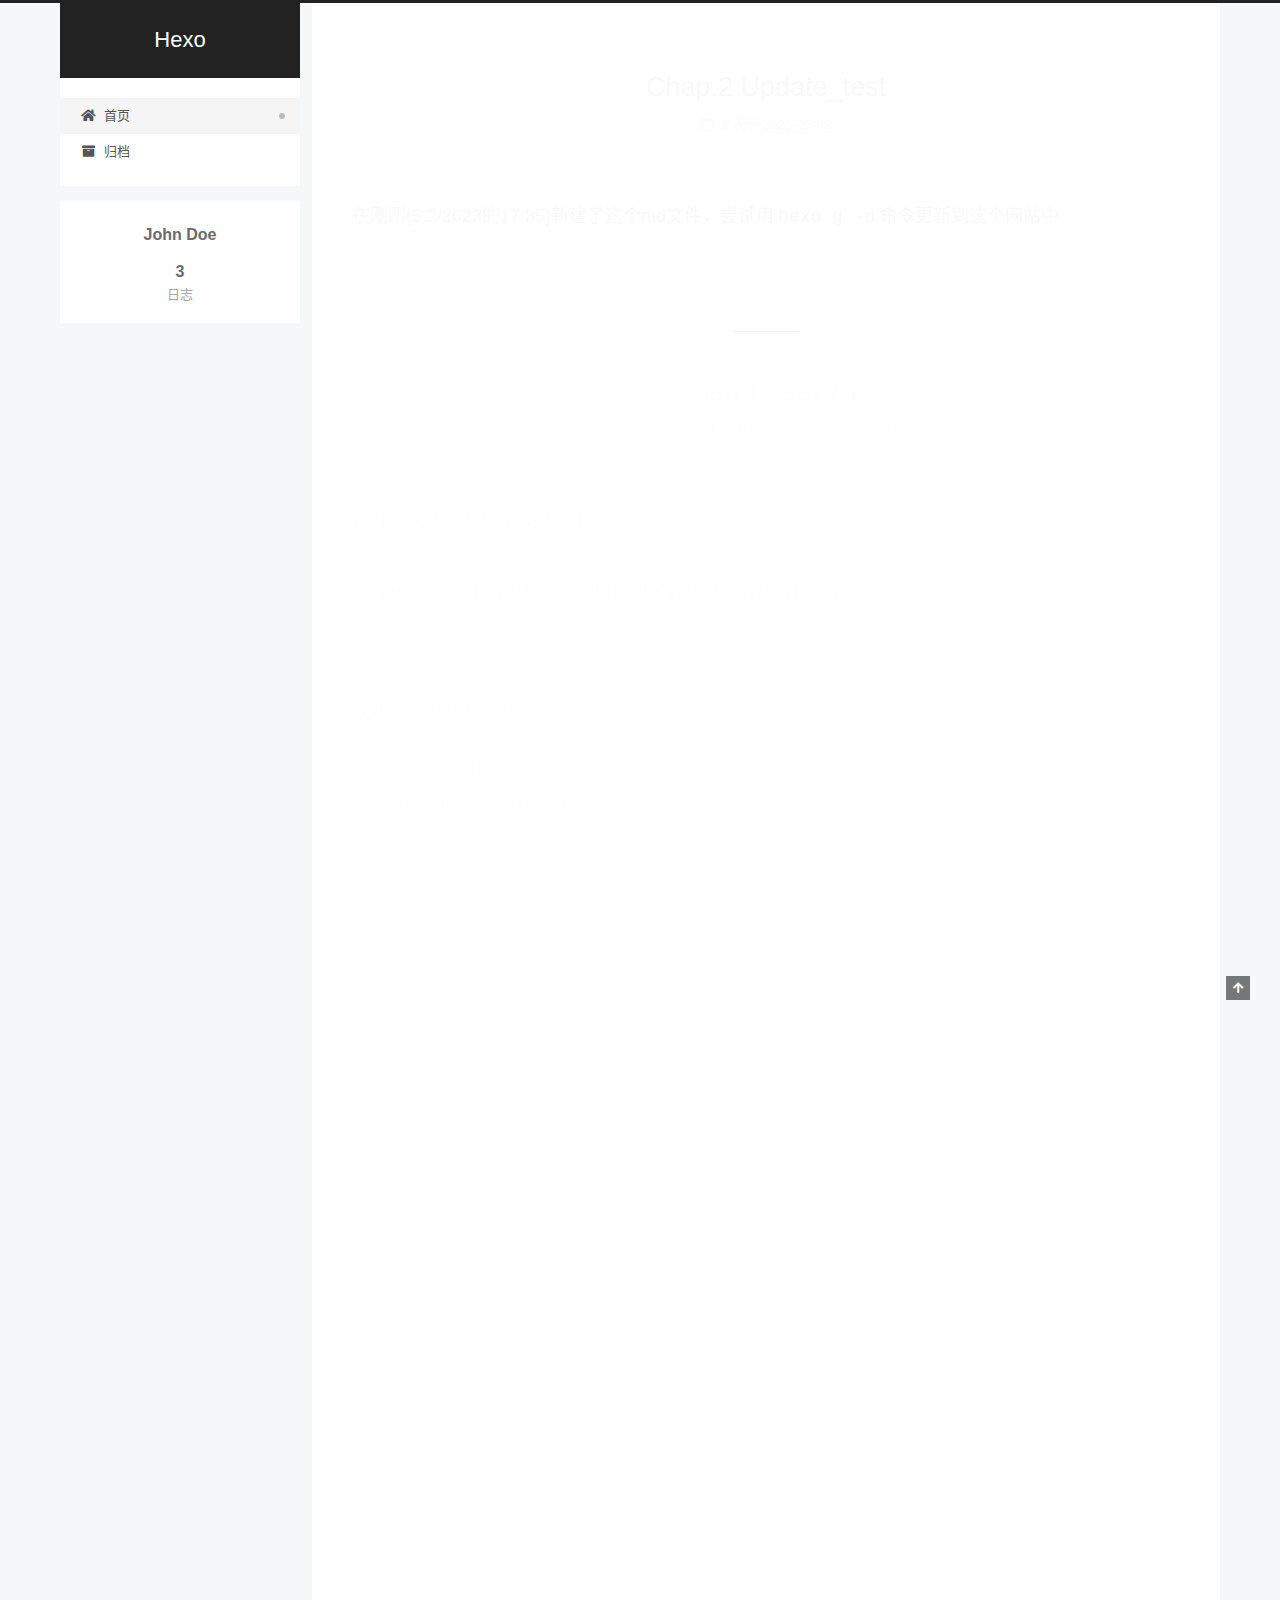
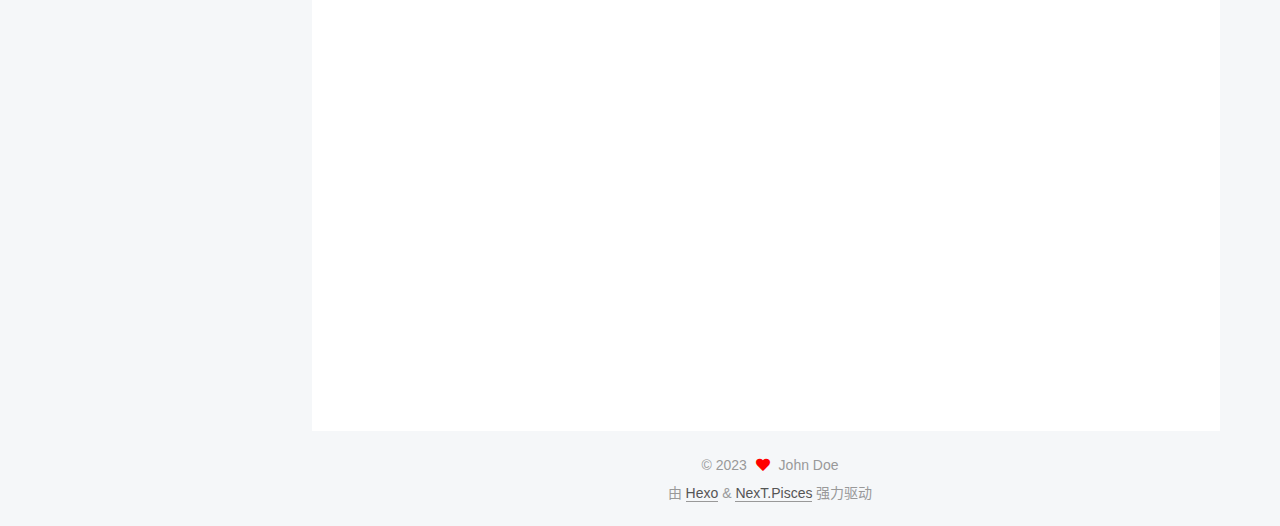
==== commit 9a92aef6: "Site updated: 2023-05-02 18:43:48" ====
--- a/index.html
+++ b/index.html
@@ -1,177 +1,255 @@
-<html>
-<!-- Head tag -->
+<!DOCTYPE html>
+<html lang="zh-CN">
 <head>
-
-    <meta http-equiv="Content-Type" content="text/html; charset=UTF-8">
-    <meta name="viewport" content="width=device-width, initial-scale=1, maximum-scale=1">
-	
-	
-		<link href="/favicon.ico" rel="icon">
-	 
-      <title>Hexo</title>
-	
-<link rel="stylesheet" href="/css/font-awesome/css/font-awesome.css">
-
-	
-<link rel="stylesheet" href="/css/style.css">
-
-	
-<link rel="stylesheet" href="/css/highlight.css">
-
-	
-    <script>
-    var _hmt = _hmt || [];
-    (function() {
-      var hm = document.createElement("script");
-      hm.src = "https://hm.baidu.com/hm.js?542b4962c3c4035fce9071b7c665f0d2";
-      var s = document.getElementsByTagName("script")[0]; 
-      s.parentNode.insertBefore(hm, s);
-    })();
-    </script>
-
-  
-<!-- Google Analytics -->
-<script type="text/javascript">
-(function(i,s,o,g,r,a,m){i['GoogleAnalyticsObject']=r;i[r]=i[r]||function(){
-(i[r].q=i[r].q||[]).push(arguments)},i[r].l=1*new Date();a=s.createElement(o),
-m=s.getElementsByTagName(o)[0];a.async=1;a.src=g;m.parentNode.insertBefore(a,m)
-})(window,document,'script','//www.google-analytics.com/analytics.js','ga');
-
-ga('create', 'UA-97838175-1', 'auto');
-ga('send', 'pageview');
-
+  <meta charset="UTF-8">
+<meta name="viewport" content="width=device-width, initial-scale=1, maximum-scale=2">
+<meta name="theme-color" content="#222">
+<meta name="generator" content="Hexo 6.3.0">
+  <link rel="apple-touch-icon" sizes="180x180" href="/images/apple-touch-icon-next.png">
+  <link rel="icon" type="image/png" sizes="32x32" href="/images/favicon-32x32-next.png">
+  <link rel="icon" type="image/png" sizes="16x16" href="/images/favicon-16x16-next.png">
+  <link rel="mask-icon" href="/images/logo.svg" color="#222">
+
+<link rel="stylesheet" href="/css/main.css">
+
+
+<link rel="stylesheet" href="/lib/font-awesome/css/all.min.css">
+
+<script id="hexo-configurations">
+    var NexT = window.NexT || {};
+    var CONFIG = {"hostname":"example.com","root":"/","scheme":"Pisces","version":"7.8.0","exturl":false,"sidebar":{"position":"left","display":"post","padding":18,"offset":12,"onmobile":false},"copycode":{"enable":false,"show_result":false,"style":null},"back2top":{"enable":true,"sidebar":false,"scrollpercent":false},"bookmark":{"enable":false,"color":"#222","save":"auto"},"fancybox":false,"mediumzoom":false,"lazyload":false,"pangu":false,"comments":{"style":"tabs","active":null,"storage":true,"lazyload":false,"nav":null},"algolia":{"hits":{"per_page":10},"labels":{"input_placeholder":"Search for Posts","hits_empty":"We didn't find any results for the search: ${query}","hits_stats":"${hits} results found in ${time} ms"}},"localsearch":{"enable":false,"trigger":"auto","top_n_per_article":1,"unescape":false,"preload":false},"motion":{"enable":true,"async":false,"transition":{"post_block":"fadeIn","post_header":"slideDownIn","post_body":"slideDownIn","coll_header":"slideLeftIn","sidebar":"slideUpIn"}}};
+  </script>
+
+  <meta property="og:type" content="website">
+<meta property="og:title" content="Hexo">
+<meta property="og:url" content="http://example.com/index.html">
+<meta property="og:site_name" content="Hexo">
+<meta property="og:locale" content="zh_CN">
+<meta property="article:author" content="John Doe">
+<meta name="twitter:card" content="summary">
+
+<link rel="canonical" href="http://example.com/">
+
+
+<script id="page-configurations">
+  // https://hexo.io/docs/variables.html
+  CONFIG.page = {
+    sidebar: "",
+    isHome : true,
+    isPost : false,
+    lang   : 'zh-CN'
+  };
 </script>
-<!-- End Google Analytics -->
-
-
-  
-<meta name="generator" content="Hexo 6.3.0"></head>
-<body>
-	<div id="site" class="site">
-		<div id="sidebar" class="sidebar">
-			<header id="header" class="site-header">
-	<div class="site-branding">
-		<h1 class="site-title">
-			
-				<a href="/images/avatar-small.png" class="avatar-circle"><img src="/images/avatar-small.png" /></a>
-			
-			<a href="/" rel="home">Troy&#39;s 博客</a></h1>
-		<p class="site-description">专注于Web开发，现在居住于成都. Happy Coding, Happy Life!</p>
-		<button class="secondary-toggle font-asesome-icon">Menu and widgets</button>
-	</div>
-</header>
-<div id="secondary" class="secondary">
-	<nav class="main-navigation">
-                         <ul id="menu-demo-menu" class="nav-menu">
-						 
-							<li class="menu-item"><a href="/">首页</a></li>
-						
-							<li class="menu-item"><a href="/archives">归档</a></li>
-						
-							<li class="menu-item"><a href="/about">关于</a></li>
-						
-                         </ul>
-    </nav>
-	
-		
-<aside class="widget">
-		<h3 class="widget-title">归档</h3>		
-		<ul>
-			<ul class="archive-list"><li class="archive-list-item"><a class="archive-list-link" href="/archives/2023/05/">五月 2023</a><span class="archive-list-count">2</span></li><li class="archive-list-item"><a class="archive-list-link" href="/archives/2023/04/">四月 2023</a><span class="archive-list-count">1</span></li></ul>
-		</ul>
-	</aside>
-
-
-	
-		<aside class="widget">
-    <input id="local-search-input" type="search" class="search-field" placeholder="Search …" value="" name="s">
-    <div id="local-search-result" class="search-result">
-    </div>
-</aside>
-	
-		
-<aside class="widget">
-		<h3 class="widget-title">最新文章</h3>		
-		<ul>
-			
-          <li>
-            <a href="/2023/05/02/Chap-2-Update-test/">Chap.2 Update_test</a>
-          </li>
-        
-          <li>
-            <a href="/2023/05/01/Chap-1-Say-Hi/">Chap.1_Say Hi</a>
-          </li>
-        
-          <li>
-            <a href="/2023/04/27/hello-world/">Hello World</a>
-          </li>
-        
-		</ul>
-	</aside>
-
-
-	
-		
-	
+
+  <title>Hexo</title>
+  
+
+
+
+
+
+
+  <noscript>
+  <style>
+  .use-motion .brand,
+  .use-motion .menu-item,
+  .sidebar-inner,
+  .use-motion .post-block,
+  .use-motion .pagination,
+  .use-motion .comments,
+  .use-motion .post-header,
+  .use-motion .post-body,
+  .use-motion .collection-header { opacity: initial; }
+
+  .use-motion .site-title,
+  .use-motion .site-subtitle {
+    opacity: initial;
+    top: initial;
+  }
+
+  .use-motion .logo-line-before i { left: initial; }
+  .use-motion .logo-line-after i { right: initial; }
+  </style>
+</noscript>
+
+</head>
+
+<body itemscope itemtype="http://schema.org/WebPage">
+  <div class="container use-motion">
+    <div class="headband"></div>
+
+    <header class="header" itemscope itemtype="http://schema.org/WPHeader">
+      <div class="header-inner"><div class="site-brand-container">
+  <div class="site-nav-toggle">
+    <div class="toggle" aria-label="切换导航栏">
+      <span class="toggle-line toggle-line-first"></span>
+      <span class="toggle-line toggle-line-middle"></span>
+      <span class="toggle-line toggle-line-last"></span>
+    </div>
+  </div>
+
+  <div class="site-meta">
+
+    <a href="/" class="brand" rel="start">
+      <span class="logo-line-before"><i></i></span>
+      <h1 class="site-title">Hexo</h1>
+      <span class="logo-line-after"><i></i></span>
+    </a>
+  </div>
+
+  <div class="site-nav-right">
+    <div class="toggle popup-trigger">
+    </div>
+  </div>
 </div>
 
-		</div>
-		<div id="content" class="site-content">
-			<main id="main" class="site-main" role="main">
-				
-  
-    
-<article class="hentry ">
-		
-		
-			<header class="entry-header">
-				<h2 class="entry-title"><a class="post-title-link" href="/2023/05/02/Chap-2-Update-test/" rel="bookmark">Chap.2 Update_test</a></h2>	
-			</header>
-		
-		<!-- .entry-header -->
-		<div class="entry-content">
-			
-				<p>在刚刚(5.2&#x2F;2023的17:35)新建了这个md文件，尝试用<code>hexo g -d</code>命令更新到这个网站中</p>
-
-
-				
-				
-			
-		</div><!-- .entry-content -->
-		
-		<footer class="entry-footer">
-			<span class="posted-on font-asesome-icon">
-	<a href="" rel="bookmark">
-	<time class="updated" datetime="2023-05-02T09:35:13.000Z">2023-05-02</time>
-	</a>
-</span>
-
-		
-
-    <span class="eye font-asesome-icon leancloud_visitors" id="/2023/05/02/Chap-2-Update-test/" data-flag-title="Chap.2 Update_test">
-         <span class="leancloud-visitors-count">
-        
-        </span>
-    </span>
-
-		</footer><!-- .entry-footer -->
-</article>
-<div class="misc">
-    <a href="#main"><span class="top font-asesome-icon">Top</span></a>
+
+
+
+<nav class="site-nav">
+  <ul id="menu" class="main-menu menu">
+        <li class="menu-item menu-item-home">
+
+    <a href="/" rel="section"><i class="fa fa-home fa-fw"></i>首页</a>
+
+  </li>
+        <li class="menu-item menu-item-archives">
+
+    <a href="/archives/" rel="section"><i class="fa fa-archive fa-fw"></i>归档</a>
+
+  </li>
+  </ul>
+</nav>
+
+
+
+
 </div>
-  
-    
-<article class="hentry ">
-		
-		
-			<header class="entry-header">
-				<h2 class="entry-title"><a class="post-title-link" href="/2023/05/01/Chap-1-Say-Hi/" rel="bookmark">Chap.1_Say Hi</a></h2>	
-			</header>
-		
-		<!-- .entry-header -->
-		<div class="entry-content">
-			
-				<p>你好！欢迎进入Toryn的个人博客~<br><br>Toryn是一个土土的小<strong>同志</strong>，如果你想了解我就看看我的博客吧！<br></p>
+    </header>
+
+    
+  <div class="back-to-top">
+    <i class="fa fa-arrow-up"></i>
+    <span>0%</span>
+  </div>
+
+
+    <main class="main">
+      <div class="main-inner">
+        <div class="content-wrap">
+          
+
+          <div class="content index posts-expand">
+            
+      
+  
+  
+  <article itemscope itemtype="http://schema.org/Article" class="post-block" lang="zh-CN">
+    <link itemprop="mainEntityOfPage" href="http://example.com/2023/05/02/Chap-2-Update-test/">
+
+    <span hidden itemprop="author" itemscope itemtype="http://schema.org/Person">
+      <meta itemprop="image" content="/images/avatar.gif">
+      <meta itemprop="name" content="John Doe">
+      <meta itemprop="description" content="">
+    </span>
+
+    <span hidden itemprop="publisher" itemscope itemtype="http://schema.org/Organization">
+      <meta itemprop="name" content="Hexo">
+    </span>
+      <header class="post-header">
+        <h2 class="post-title" itemprop="name headline">
+          
+            <a href="/2023/05/02/Chap-2-Update-test/" class="post-title-link" itemprop="url">Chap.2 Update_test</a>
+        </h2>
+
+        <div class="post-meta">
+            <span class="post-meta-item">
+              <span class="post-meta-item-icon">
+                <i class="far fa-calendar"></i>
+              </span>
+              <span class="post-meta-item-text">发表于</span>
+              
+
+              <time title="创建时间：2023-05-02 17:35:13 / 修改时间：17:36:28" itemprop="dateCreated datePublished" datetime="2023-05-02T17:35:13+08:00">2023-05-02</time>
+            </span>
+
+          
+
+        </div>
+      </header>
+
+    
+    
+    
+    <div class="post-body" itemprop="articleBody">
+
+      
+          <p>在刚刚(5.2&#x2F;2023的17:35)新建了这个md文件，尝试用<code>hexo g -d</code>命令更新到这个网站中</p>
+
+      
+    </div>
+
+    
+    
+    
+      <footer class="post-footer">
+        <div class="post-eof"></div>
+      </footer>
+  </article>
+  
+  
+  
+
+      
+  
+  
+  <article itemscope itemtype="http://schema.org/Article" class="post-block" lang="zh-CN">
+    <link itemprop="mainEntityOfPage" href="http://example.com/2023/05/01/Chap-1-Say-Hi/">
+
+    <span hidden itemprop="author" itemscope itemtype="http://schema.org/Person">
+      <meta itemprop="image" content="/images/avatar.gif">
+      <meta itemprop="name" content="John Doe">
+      <meta itemprop="description" content="">
+    </span>
+
+    <span hidden itemprop="publisher" itemscope itemtype="http://schema.org/Organization">
+      <meta itemprop="name" content="Hexo">
+    </span>
+      <header class="post-header">
+        <h2 class="post-title" itemprop="name headline">
+          
+            <a href="/2023/05/01/Chap-1-Say-Hi/" class="post-title-link" itemprop="url">Chap.1_Say Hi</a>
+        </h2>
+
+        <div class="post-meta">
+            <span class="post-meta-item">
+              <span class="post-meta-item-icon">
+                <i class="far fa-calendar"></i>
+              </span>
+              <span class="post-meta-item-text">发表于</span>
+
+              <time title="创建时间：2023-05-01 15:06:05" itemprop="dateCreated datePublished" datetime="2023-05-01T15:06:05+08:00">2023-05-01</time>
+            </span>
+              <span class="post-meta-item">
+                <span class="post-meta-item-icon">
+                  <i class="far fa-calendar-check"></i>
+                </span>
+                <span class="post-meta-item-text">更新于</span>
+                <time title="修改时间：2023-05-02 17:34:52" itemprop="dateModified" datetime="2023-05-02T17:34:52+08:00">2023-05-02</time>
+              </span>
+
+          
+
+        </div>
+      </header>
+
+    
+    
+    
+    <div class="post-body" itemprop="articleBody">
+
+      
+          <p>你好！欢迎进入Toryn的个人博客~<br><br>Toryn是一个土土的小<strong>同志</strong>，如果你想了解我就看看我的博客吧！<br></p>
 <hr>
 <p>欢迎follow我的其他平台<br></p>
 <ul>
@@ -179,45 +257,63 @@
 <li>B站：度宅是C2H5OH<br></li>
 </ul>
 
-
-				
-				
-			
-		</div><!-- .entry-content -->
-		
-		<footer class="entry-footer">
-			<span class="posted-on font-asesome-icon">
-	<a href="" rel="bookmark">
-	<time class="updated" datetime="2023-05-01T07:06:05.000Z">2023-05-01</time>
-	</a>
-</span>
-
-		
-
-    <span class="eye font-asesome-icon leancloud_visitors" id="/2023/05/01/Chap-1-Say-Hi/" data-flag-title="Chap.1_Say Hi">
-         <span class="leancloud-visitors-count">
-        
-        </span>
-    </span>
-
-		</footer><!-- .entry-footer -->
-</article>
-<div class="misc">
-    <a href="#main"><span class="top font-asesome-icon">Top</span></a>
-</div>
-  
-    
-<article class="hentry ">
-		
-		
-			<header class="entry-header">
-				<h2 class="entry-title"><a class="post-title-link" href="/2023/04/27/hello-world/" rel="bookmark">Hello World</a></h2>	
-			</header>
-		
-		<!-- .entry-header -->
-		<div class="entry-content">
-			
-				<p>Welcome to <a target="_blank" rel="noopener" href="https://hexo.io/">Hexo</a>! This is your very first post. Check <a target="_blank" rel="noopener" href="https://hexo.io/docs/">documentation</a> for more info. If you get any problems when using Hexo, you can find the answer in <a target="_blank" rel="noopener" href="https://hexo.io/docs/troubleshooting.html">troubleshooting</a> or you can ask me on <a target="_blank" rel="noopener" href="https://github.com/hexojs/hexo/issues">GitHub</a>.</p>
+      
+    </div>
+
+    
+    
+    
+      <footer class="post-footer">
+        <div class="post-eof"></div>
+      </footer>
+  </article>
+  
+  
+  
+
+      
+  
+  
+  <article itemscope itemtype="http://schema.org/Article" class="post-block" lang="zh-CN">
+    <link itemprop="mainEntityOfPage" href="http://example.com/2023/04/27/hello-world/">
+
+    <span hidden itemprop="author" itemscope itemtype="http://schema.org/Person">
+      <meta itemprop="image" content="/images/avatar.gif">
+      <meta itemprop="name" content="John Doe">
+      <meta itemprop="description" content="">
+    </span>
+
+    <span hidden itemprop="publisher" itemscope itemtype="http://schema.org/Organization">
+      <meta itemprop="name" content="Hexo">
+    </span>
+      <header class="post-header">
+        <h2 class="post-title" itemprop="name headline">
+          
+            <a href="/2023/04/27/hello-world/" class="post-title-link" itemprop="url">Hello World</a>
+        </h2>
+
+        <div class="post-meta">
+            <span class="post-meta-item">
+              <span class="post-meta-item-icon">
+                <i class="far fa-calendar"></i>
+              </span>
+              <span class="post-meta-item-text">发表于</span>
+
+              <time title="创建时间：2023-04-27 16:48:28" itemprop="dateCreated datePublished" datetime="2023-04-27T16:48:28+08:00">2023-04-27</time>
+            </span>
+
+          
+
+        </div>
+      </header>
+
+    
+    
+    
+    <div class="post-body" itemprop="articleBody">
+
+      
+          <p>Welcome to <a target="_blank" rel="noopener" href="https://hexo.io/">Hexo</a>! This is your very first post. Check <a target="_blank" rel="noopener" href="https://hexo.io/docs/">documentation</a> for more info. If you get any problems when using Hexo, you can find the answer in <a target="_blank" rel="noopener" href="https://hexo.io/docs/troubleshooting.html">troubleshooting</a> or you can ask me on <a target="_blank" rel="noopener" href="https://github.com/hexojs/hexo/issues">GitHub</a>.</p>
 <h2 id="Quick-Start"><a href="#Quick-Start" class="headerlink" title="Quick Start"></a>Quick Start</h2><h3 id="Create-a-new-post"><a href="#Create-a-new-post" class="headerlink" title="Create a new post"></a>Create a new post</h3><figure class="highlight bash"><table><tr><td class="gutter"><pre><span class="line">1</span><br></pre></td><td class="code"><pre><span class="line">$ hexo new <span class="string">&quot;My New Post&quot;</span></span><br></pre></td></tr></table></figure>
 
 <p>More info: <a target="_blank" rel="noopener" href="https://hexo.io/docs/writing.html">Writing</a></p>
@@ -231,159 +327,173 @@
 
 <p>More info: <a target="_blank" rel="noopener" href="https://hexo.io/docs/one-command-deployment.html">Deployment</a></p>
 
-
-				
-				
-			
-		</div><!-- .entry-content -->
-		
-		<footer class="entry-footer">
-			<span class="posted-on font-asesome-icon">
-	<a href="" rel="bookmark">
-	<time class="updated" datetime="2023-04-27T08:48:28.550Z">2023-04-27</time>
-	</a>
-</span>
-
-		
-
-    <span class="eye font-asesome-icon leancloud_visitors" id="/2023/04/27/hello-world/" data-flag-title="Hello World">
-         <span class="leancloud-visitors-count">
+      
+    </div>
+
+    
+    
+    
+      <footer class="post-footer">
+        <div class="post-eof"></div>
+      </footer>
+  </article>
+  
+  
+  
+
+
+  
+
+
+
+          </div>
+          
+
+<script>
+  window.addEventListener('tabs:register', () => {
+    let { activeClass } = CONFIG.comments;
+    if (CONFIG.comments.storage) {
+      activeClass = localStorage.getItem('comments_active') || activeClass;
+    }
+    if (activeClass) {
+      let activeTab = document.querySelector(`a[href="#comment-${activeClass}"]`);
+      if (activeTab) {
+        activeTab.click();
+      }
+    }
+  });
+  if (CONFIG.comments.storage) {
+    window.addEventListener('tabs:click', event => {
+      if (!event.target.matches('.tabs-comment .tab-content .tab-pane')) return;
+      let commentClass = event.target.classList[1];
+      localStorage.setItem('comments_active', commentClass);
+    });
+  }
+</script>
+
+        </div>
+          
+  
+  <div class="toggle sidebar-toggle">
+    <span class="toggle-line toggle-line-first"></span>
+    <span class="toggle-line toggle-line-middle"></span>
+    <span class="toggle-line toggle-line-last"></span>
+  </div>
+
+  <aside class="sidebar">
+    <div class="sidebar-inner">
+
+      <ul class="sidebar-nav motion-element">
+        <li class="sidebar-nav-toc">
+          文章目录
+        </li>
+        <li class="sidebar-nav-overview">
+          站点概览
+        </li>
+      </ul>
+
+      <!--noindex-->
+      <div class="post-toc-wrap sidebar-panel">
+      </div>
+      <!--/noindex-->
+
+      <div class="site-overview-wrap sidebar-panel">
+        <div class="site-author motion-element" itemprop="author" itemscope itemtype="http://schema.org/Person">
+  <p class="site-author-name" itemprop="name">John Doe</p>
+  <div class="site-description" itemprop="description"></div>
+</div>
+<div class="site-state-wrap motion-element">
+  <nav class="site-state">
+      <div class="site-state-item site-state-posts">
+          <a href="/archives/">
         
-        </span>
-    </span>
-
-		</footer><!-- .entry-footer -->
-</article>
-<div class="misc">
-    <a href="#main"><span class="top font-asesome-icon">Top</span></a>
+          <span class="site-state-item-count">3</span>
+          <span class="site-state-item-name">日志</span>
+        </a>
+      </div>
+  </nav>
 </div>
-  
-
-
-
-			</main>
-		</div>
-		<footer id="colophon" class="site-footer">
-			<div class="site-info">
-				<span>powered by <a target="_blank" rel="noopener" href="https://hexo.io/">Hexo</a>&nbsp;&nbsp; theme by <a target="_blank" rel="noopener" href="https://github.com/Troy-Yang/hexo-theme-twentyfifteen-wordpress">Troy</a> &nbsp; inspired by <a target="_blank" rel="noopener" href="https://wordpress.org/themes/">wordpress</a></span>
-			</div><!-- .site-info -->
-		</footer>
-	</div>
-	
-<div id="infinite-footer">
-  <div class="container">
-      <div class="blog-info">
-          <a id="infinity-blog-title" href="#" rel="home" title="Scroll back to top">
-               Happy Coding, Happy Life!
-          </a>
+
+
+
       </div>
-      <div class="blog-credits">
-        <span>蜀ICP备15004900号-1</span>
+
+    </div>
+  </aside>
+  <div id="sidebar-dimmer"></div>
+
+
       </div>
-  </div>
-</div><!-- #infinite-footer -->
-
-    <!-- After footer scripts -->
-    
-<script src="/js/jquery-3.1.1.min.js"></script>
-
-
-<script src="/js/main.js"></script>
-
-
-  <script>
-    (function () {
-      function leancloudSelector(url) {
-        url = encodeURI(url);
-        return document.getElementById(url).querySelector('.leancloud-visitors-count');
-      }
-
-      function addCount(Counter) {
-        var visitors = document.querySelector('.leancloud_visitors');
-        var url = decodeURI(visitors.id);
-        var title = visitors.dataset.flagTitle;
-
-        Counter('get', '/classes/Counter?where=' + encodeURIComponent(JSON.stringify({ url })))
-          .then(response => response.json())
-          .then(({ results }) => {
-            if (results.length > 0) {
-              var counter = results[0];
-              leancloudSelector(url).innerText = counter.time + 1;
-              Counter('put', '/classes/Counter/' + counter.objectId, { time: { '__op': 'Increment', 'amount': 1 } })
-                .catch(error => {
-                  console.error('Failed to save visitor count', error);
-                });
-            } else {
-              Counter('post', '/classes/Counter', { title, url, time: 1 })
-                .then(response => response.json())
-                .then(() => {
-                  leancloudSelector(url).innerText = 1;
-                })
-                .catch(error => {
-                  console.error('Failed to create', error);
-                });
-            }
-          })
-          .catch(error => {
-            console.error('LeanCloud Counter Error', error);
-          });
-      }
-
-      function showTime(Counter) {
-        var visitors = document.querySelectorAll('.leancloud_visitors');
-        var entries = [...visitors].map(element => {
-          return decodeURI(element.id);
-        });
-
-        Counter('get', '/classes/Counter?where=' + encodeURIComponent(JSON.stringify({ url: { '$in': entries } })))
-          .then(response => response.json())
-          .then(({ results }) => {
-            for (let url of entries) {
-              let target = results.find(item => item.url === url);
-              leancloudSelector(url).innerText = target ? target.time : 0;
-            }
-          })
-          .catch(error => {
-            console.error('LeanCloud Counter Error', error);
-          });
-      }
-
-      let app_id = "wzqncxgqp9MCPiPERe3gnX2Q-gzGzoHsz";
-      let app_key = "CCtBiqyPtJWupuozt1393AXm";
-      let server_url = "https://wzqncxgq.lc-cn-n1-shared.com";
-      function fetchData(api_server) {
-        var Counter = (method, url, data) => {
-          return fetch(`${api_server}/1.1${url}`, {
-            method,
-            headers: {
-              'X-LC-Id': app_id,
-              'X-LC-Key': app_key,
-              'Content-Type': 'application/json',
-            },
-            body: JSON.stringify(data)
-          });
-        };
-        if ($('.leancloud_visitors').length == 1) {
-          addCount(Counter);
-        } else if ($('.post-title-link').length > 1) {
-          showTime(Counter);
-        }
-      }
-
-      let api_server = app_id.slice(-9) !== '-MdYXbMMI' ? server_url : `https://${app_id.slice(0, 8).toLowerCase()}.api.lncldglobal.com`;
-
-      if (api_server) {
-        fetchData(api_server);
-      } else {
-        fetch('https://app-router.leancloud.cn/2/route?appId=' + app_id)
-          .then(response => response.json())
-          .then(({ api_server }) => {
-            fetchData('https://' + api_server);
-          });
-      }
-    })();
-  </script>
+    </main>
+
+    <footer class="footer">
+      <div class="footer-inner">
+        
+
+        
+
+<div class="copyright">
+  
+  &copy; 
+  <span itemprop="copyrightYear">2023</span>
+  <span class="with-love">
+    <i class="fa fa-heart"></i>
+  </span>
+  <span class="author" itemprop="copyrightHolder">John Doe</span>
+</div>
+  <div class="powered-by">由 <a href="https://hexo.io/" class="theme-link" rel="noopener" target="_blank">Hexo</a> & <a href="https://pisces.theme-next.org/" class="theme-link" rel="noopener" target="_blank">NexT.Pisces</a> 强力驱动
+  </div>
+
+        
+
+
+
+
+
+
+
+
+      </div>
+    </footer>
+  </div>
+
+  
+  <script src="/lib/anime.min.js"></script>
+  <script src="/lib/velocity/velocity.min.js"></script>
+  <script src="/lib/velocity/velocity.ui.min.js"></script>
+
+<script src="/js/utils.js"></script>
+
+<script src="/js/motion.js"></script>
+
+
+<script src="/js/schemes/pisces.js"></script>
+
+
+<script src="/js/next-boot.js"></script>
+
+
+
+
+  
+
+
+
+
+
+
+
+
+
+
+
+
+
+
+
+  
+
   
 
 </body>
-</html>+</html>
--- a/css/main.css
+++ b/css/main.css
@@ -0,0 +1,2441 @@
+:root {
+  --body-bg-color: #f5f7f9;
+  --content-bg-color: #fff;
+  --card-bg-color: #f5f5f5;
+  --text-color: #555;
+  --blockquote-color: #666;
+  --link-color: #555;
+  --link-hover-color: #222;
+  --brand-color: #fff;
+  --brand-hover-color: #fff;
+  --table-row-odd-bg-color: #f9f9f9;
+  --table-row-hover-bg-color: #f5f5f5;
+  --menu-item-bg-color: #f5f5f5;
+  --btn-default-bg: #fff;
+  --btn-default-color: #555;
+  --btn-default-border-color: #555;
+  --btn-default-hover-bg: #222;
+  --btn-default-hover-color: #fff;
+  --btn-default-hover-border-color: #222;
+}
+html {
+  line-height: 1.15; /* 1 */
+  -webkit-text-size-adjust: 100%; /* 2 */
+}
+body {
+  margin: 0;
+}
+main {
+  display: block;
+}
+h1 {
+  font-size: 2em;
+  margin: 0.67em 0;
+}
+hr {
+  box-sizing: content-box; /* 1 */
+  height: 0; /* 1 */
+  overflow: visible; /* 2 */
+}
+pre {
+  font-family: monospace, monospace; /* 1 */
+  font-size: 1em; /* 2 */
+}
+a {
+  background: transparent;
+}
+abbr[title] {
+  border-bottom: none; /* 1 */
+  text-decoration: underline; /* 2 */
+  text-decoration: underline dotted; /* 2 */
+}
+b,
+strong {
+  font-weight: bolder;
+}
+code,
+kbd,
+samp {
+  font-family: monospace, monospace; /* 1 */
+  font-size: 1em; /* 2 */
+}
+small {
+  font-size: 80%;
+}
+sub,
+sup {
+  font-size: 75%;
+  line-height: 0;
+  position: relative;
+  vertical-align: baseline;
+}
+sub {
+  bottom: -0.25em;
+}
+sup {
+  top: -0.5em;
+}
+img {
+  border-style: none;
+}
+button,
+input,
+optgroup,
+select,
+textarea {
+  font-family: inherit; /* 1 */
+  font-size: 100%; /* 1 */
+  line-height: 1.15; /* 1 */
+  margin: 0; /* 2 */
+}
+button,
+input {
+/* 1 */
+  overflow: visible;
+}
+button,
+select {
+/* 1 */
+  text-transform: none;
+}
+button,
+[type='button'],
+[type='reset'],
+[type='submit'] {
+  -webkit-appearance: button;
+}
+button::-moz-focus-inner,
+[type='button']::-moz-focus-inner,
+[type='reset']::-moz-focus-inner,
+[type='submit']::-moz-focus-inner {
+  border-style: none;
+  padding: 0;
+}
+button:-moz-focusring,
+[type='button']:-moz-focusring,
+[type='reset']:-moz-focusring,
+[type='submit']:-moz-focusring {
+  outline: 1px dotted ButtonText;
+}
+fieldset {
+  padding: 0.35em 0.75em 0.625em;
+}
+legend {
+  box-sizing: border-box; /* 1 */
+  color: inherit; /* 2 */
+  display: table; /* 1 */
+  max-width: 100%; /* 1 */
+  padding: 0; /* 3 */
+  white-space: normal; /* 1 */
+}
+progress {
+  vertical-align: baseline;
+}
+textarea {
+  overflow: auto;
+}
+[type='checkbox'],
+[type='radio'] {
+  box-sizing: border-box; /* 1 */
+  padding: 0; /* 2 */
+}
+[type='number']::-webkit-inner-spin-button,
+[type='number']::-webkit-outer-spin-button {
+  height: auto;
+}
+[type='search'] {
+  outline-offset: -2px; /* 2 */
+  -webkit-appearance: textfield; /* 1 */
+}
+[type='search']::-webkit-search-decoration {
+  -webkit-appearance: none;
+}
+::-webkit-file-upload-button {
+  font: inherit; /* 2 */
+  -webkit-appearance: button; /* 1 */
+}
+details {
+  display: block;
+}
+summary {
+  display: list-item;
+}
+template {
+  display: none;
+}
+[hidden] {
+  display: none;
+}
+::selection {
+  background: #262a30;
+  color: #eee;
+}
+html,
+body {
+  height: 100%;
+}
+body {
+  background: var(--body-bg-color);
+  color: var(--text-color);
+  font-family: 'Lato', "PingFang SC", "Microsoft YaHei", sans-serif;
+  font-size: 1em;
+  line-height: 2;
+}
+@media (max-width: 991px) {
+  body {
+    padding-left: 0 !important;
+    padding-right: 0 !important;
+  }
+}
+h1,
+h2,
+h3,
+h4,
+h5,
+h6 {
+  font-family: 'Lato', "PingFang SC", "Microsoft YaHei", sans-serif;
+  font-weight: bold;
+  line-height: 1.5;
+  margin: 20px 0 15px;
+}
+h1 {
+  font-size: 1.5em;
+}
+h2 {
+  font-size: 1.375em;
+}
+h3 {
+  font-size: 1.25em;
+}
+h4 {
+  font-size: 1.125em;
+}
+h5 {
+  font-size: 1em;
+}
+h6 {
+  font-size: 0.875em;
+}
+p {
+  margin: 0 0 20px 0;
+}
+a,
+span.exturl {
+  border-bottom: 1px solid #999;
+  color: var(--link-color);
+  outline: 0;
+  text-decoration: none;
+  overflow-wrap: break-word;
+  word-wrap: break-word;
+  cursor: pointer;
+}
+a:hover,
+span.exturl:hover {
+  border-bottom-color: var(--link-hover-color);
+  color: var(--link-hover-color);
+}
+iframe,
+img,
+video {
+  display: block;
+  margin-left: auto;
+  margin-right: auto;
+  max-width: 100%;
+}
+hr {
+  background-image: repeating-linear-gradient(-45deg, #ddd, #ddd 4px, transparent 4px, transparent 8px);
+  border: 0;
+  height: 3px;
+  margin: 40px 0;
+}
+blockquote {
+  border-left: 4px solid #ddd;
+  color: var(--blockquote-color);
+  margin: 0;
+  padding: 0 15px;
+}
+blockquote cite::before {
+  content: '-';
+  padding: 0 5px;
+}
+dt {
+  font-weight: bold;
+}
+dd {
+  margin: 0;
+  padding: 0;
+}
+kbd {
+  background-color: #f5f5f5;
+  background-image: linear-gradient(#eee, #fff, #eee);
+  border: 1px solid #ccc;
+  border-radius: 0.2em;
+  box-shadow: 0.1em 0.1em 0.2em rgba(0,0,0,0.1);
+  color: #555;
+  font-family: inherit;
+  padding: 0.1em 0.3em;
+  white-space: nowrap;
+}
+.table-container {
+  overflow: auto;
+}
+table {
+  border-collapse: collapse;
+  border-spacing: 0;
+  font-size: 0.875em;
+  margin: 0 0 20px 0;
+  width: 100%;
+}
+tbody tr:nth-of-type(odd) {
+  background: var(--table-row-odd-bg-color);
+}
+tbody tr:hover {
+  background: var(--table-row-hover-bg-color);
+}
+caption,
+th,
+td {
+  font-weight: normal;
+  padding: 8px;
+  vertical-align: middle;
+}
+th,
+td {
+  border: 1px solid #ddd;
+  border-bottom: 3px solid #ddd;
+}
+th {
+  font-weight: 700;
+  padding-bottom: 10px;
+}
+td {
+  border-bottom-width: 1px;
+}
+.btn {
+  background: var(--btn-default-bg);
+  border: 2px solid var(--btn-default-border-color);
+  border-radius: 2px;
+  color: var(--btn-default-color);
+  display: inline-block;
+  font-size: 0.875em;
+  line-height: 2;
+  padding: 0 20px;
+  text-decoration: none;
+  transition-property: background-color;
+  transition-delay: 0s;
+  transition-duration: 0.2s;
+  transition-timing-function: ease-in-out;
+}
+.btn:hover {
+  background: var(--btn-default-hover-bg);
+  border-color: var(--btn-default-hover-border-color);
+  color: var(--btn-default-hover-color);
+}
+.btn + .btn {
+  margin: 0 0 8px 8px;
+}
+.btn .fa-fw {
+  text-align: left;
+  width: 1.285714285714286em;
+}
+.toggle {
+  line-height: 0;
+}
+.toggle .toggle-line {
+  background: #fff;
+  display: inline-block;
+  height: 2px;
+  left: 0;
+  position: relative;
+  top: 0;
+  transition: all 0.4s;
+  vertical-align: top;
+  width: 100%;
+}
+.toggle .toggle-line:not(:first-child) {
+  margin-top: 3px;
+}
+.toggle.toggle-arrow .toggle-line-first {
+  left: 50%;
+  top: 2px;
+  transform: rotate(45deg);
+  width: 50%;
+}
+.toggle.toggle-arrow .toggle-line-middle {
+  left: 2px;
+  width: 90%;
+}
+.toggle.toggle-arrow .toggle-line-last {
+  left: 50%;
+  top: -2px;
+  transform: rotate(-45deg);
+  width: 50%;
+}
+.toggle.toggle-close .toggle-line-first {
+  transform: rotate(-45deg);
+  top: 5px;
+}
+.toggle.toggle-close .toggle-line-middle {
+  opacity: 0;
+}
+.toggle.toggle-close .toggle-line-last {
+  transform: rotate(45deg);
+  top: -5px;
+}
+.highlight,
+pre {
+  background: #f7f7f7;
+  color: #4d4d4c;
+  line-height: 1.6;
+  margin: 0 auto 20px;
+}
+pre,
+code {
+  font-family: consolas, Menlo, monospace, "PingFang SC", "Microsoft YaHei";
+}
+code {
+  background: #eee;
+  border-radius: 3px;
+  color: #555;
+  padding: 2px 4px;
+  overflow-wrap: break-word;
+  word-wrap: break-word;
+}
+.highlight *::selection {
+  background: #d6d6d6;
+}
+.highlight pre {
+  border: 0;
+  margin: 0;
+  padding: 10px 0;
+}
+.highlight table {
+  border: 0;
+  margin: 0;
+  width: auto;
+}
+.highlight td {
+  border: 0;
+  padding: 0;
+}
+.highlight figcaption {
+  background: #eff2f3;
+  color: #4d4d4c;
+  display: flex;
+  font-size: 0.875em;
+  justify-content: space-between;
+  line-height: 1.2;
+  padding: 0.5em;
+}
+.highlight figcaption a {
+  color: #4d4d4c;
+}
+.highlight figcaption a:hover {
+  border-bottom-color: #4d4d4c;
+}
+.highlight .gutter {
+  -moz-user-select: none;
+  -ms-user-select: none;
+  -webkit-user-select: none;
+  user-select: none;
+}
+.highlight .gutter pre {
+  background: #eff2f3;
+  color: #869194;
+  padding-left: 10px;
+  padding-right: 10px;
+  text-align: right;
+}
+.highlight .code pre {
+  background: #f7f7f7;
+  padding-left: 10px;
+  width: 100%;
+}
+.gist table {
+  width: auto;
+}
+.gist table td {
+  border: 0;
+}
+pre {
+  overflow: auto;
+  padding: 10px;
+}
+pre code {
+  background: none;
+  color: #4d4d4c;
+  font-size: 0.875em;
+  padding: 0;
+  text-shadow: none;
+}
+pre .deletion {
+  background: #fdd;
+}
+pre .addition {
+  background: #dfd;
+}
+pre .meta {
+  color: #eab700;
+  -moz-user-select: none;
+  -ms-user-select: none;
+  -webkit-user-select: none;
+  user-select: none;
+}
+pre .comment {
+  color: #8e908c;
+}
+pre .variable,
+pre .attribute,
+pre .tag,
+pre .name,
+pre .regexp,
+pre .ruby .constant,
+pre .xml .tag .title,
+pre .xml .pi,
+pre .xml .doctype,
+pre .html .doctype,
+pre .css .id,
+pre .css .class,
+pre .css .pseudo {
+  color: #c82829;
+}
+pre .number,
+pre .preprocessor,
+pre .built_in,
+pre .builtin-name,
+pre .literal,
+pre .params,
+pre .constant,
+pre .command {
+  color: #f5871f;
+}
+pre .ruby .class .title,
+pre .css .rules .attribute,
+pre .string,
+pre .symbol,
+pre .value,
+pre .inheritance,
+pre .header,
+pre .ruby .symbol,
+pre .xml .cdata,
+pre .special,
+pre .formula {
+  color: #718c00;
+}
+pre .title,
+pre .css .hexcolor {
+  color: #3e999f;
+}
+pre .function,
+pre .python .decorator,
+pre .python .title,
+pre .ruby .function .title,
+pre .ruby .title .keyword,
+pre .perl .sub,
+pre .javascript .title,
+pre .coffeescript .title {
+  color: #4271ae;
+}
+pre .keyword,
+pre .javascript .function {
+  color: #8959a8;
+}
+.blockquote-center {
+  border-left: none;
+  margin: 40px 0;
+  padding: 0;
+  position: relative;
+  text-align: center;
+}
+.blockquote-center .fa {
+  display: block;
+  opacity: 0.6;
+  position: absolute;
+  width: 100%;
+}
+.blockquote-center .fa-quote-left {
+  border-top: 1px solid #ccc;
+  text-align: left;
+  top: -20px;
+}
+.blockquote-center .fa-quote-right {
+  border-bottom: 1px solid #ccc;
+  text-align: right;
+  bottom: -20px;
+}
+.blockquote-center p,
+.blockquote-center div {
+  text-align: center;
+}
+.post-body .group-picture img {
+  margin: 0 auto;
+  padding: 0 3px;
+}
+.group-picture-row {
+  margin-bottom: 6px;
+  overflow: hidden;
+}
+.group-picture-column {
+  float: left;
+  margin-bottom: 10px;
+}
+.post-body .label {
+  color: #555;
+  display: inline;
+  padding: 0 2px;
+}
+.post-body .label.default {
+  background: #f0f0f0;
+}
+.post-body .label.primary {
+  background: #efe6f7;
+}
+.post-body .label.info {
+  background: #e5f2f8;
+}
+.post-body .label.success {
+  background: #e7f4e9;
+}
+.post-body .label.warning {
+  background: #fcf6e1;
+}
+.post-body .label.danger {
+  background: #fae8eb;
+}
+.post-body .tabs {
+  margin-bottom: 20px;
+}
+.post-body .tabs,
+.tabs-comment {
+  display: block;
+  padding-top: 10px;
+  position: relative;
+}
+.post-body .tabs ul.nav-tabs,
+.tabs-comment ul.nav-tabs {
+  display: flex;
+  flex-wrap: wrap;
+  margin: 0;
+  margin-bottom: -1px;
+  padding: 0;
+}
+@media (max-width: 413px) {
+  .post-body .tabs ul.nav-tabs,
+  .tabs-comment ul.nav-tabs {
+    display: block;
+    margin-bottom: 5px;
+  }
+}
+.post-body .tabs ul.nav-tabs li.tab,
+.tabs-comment ul.nav-tabs li.tab {
+  border-bottom: 1px solid #ddd;
+  border-left: 1px solid transparent;
+  border-right: 1px solid transparent;
+  border-top: 3px solid transparent;
+  flex-grow: 1;
+  list-style-type: none;
+  border-radius: 0 0 0 0;
+}
+@media (max-width: 413px) {
+  .post-body .tabs ul.nav-tabs li.tab,
+  .tabs-comment ul.nav-tabs li.tab {
+    border-bottom: 1px solid transparent;
+    border-left: 3px solid transparent;
+    border-right: 1px solid transparent;
+    border-top: 1px solid transparent;
+  }
+}
+@media (max-width: 413px) {
+  .post-body .tabs ul.nav-tabs li.tab,
+  .tabs-comment ul.nav-tabs li.tab {
+    border-radius: 0;
+  }
+}
+.post-body .tabs ul.nav-tabs li.tab a,
+.tabs-comment ul.nav-tabs li.tab a {
+  border-bottom: initial;
+  display: block;
+  line-height: 1.8;
+  outline: 0;
+  padding: 0.25em 0.75em;
+  text-align: center;
+  transition-delay: 0s;
+  transition-duration: 0.2s;
+  transition-timing-function: ease-out;
+}
+.post-body .tabs ul.nav-tabs li.tab a i,
+.tabs-comment ul.nav-tabs li.tab a i {
+  width: 1.285714285714286em;
+}
+.post-body .tabs ul.nav-tabs li.tab.active,
+.tabs-comment ul.nav-tabs li.tab.active {
+  border-bottom: 1px solid transparent;
+  border-left: 1px solid #ddd;
+  border-right: 1px solid #ddd;
+  border-top: 3px solid #fc6423;
+}
+@media (max-width: 413px) {
+  .post-body .tabs ul.nav-tabs li.tab.active,
+  .tabs-comment ul.nav-tabs li.tab.active {
+    border-bottom: 1px solid #ddd;
+    border-left: 3px solid #fc6423;
+    border-right: 1px solid #ddd;
+    border-top: 1px solid #ddd;
+  }
+}
+.post-body .tabs ul.nav-tabs li.tab.active a,
+.tabs-comment ul.nav-tabs li.tab.active a {
+  color: var(--link-color);
+  cursor: default;
+}
+.post-body .tabs .tab-content .tab-pane,
+.tabs-comment .tab-content .tab-pane {
+  border: 1px solid #ddd;
+  border-top: 0;
+  padding: 20px 20px 0 20px;
+  border-radius: 0;
+}
+.post-body .tabs .tab-content .tab-pane:not(.active),
+.tabs-comment .tab-content .tab-pane:not(.active) {
+  display: none;
+}
+.post-body .tabs .tab-content .tab-pane.active,
+.tabs-comment .tab-content .tab-pane.active {
+  display: block;
+}
+.post-body .tabs .tab-content .tab-pane.active:nth-of-type(1),
+.tabs-comment .tab-content .tab-pane.active:nth-of-type(1) {
+  border-radius: 0 0 0 0;
+}
+@media (max-width: 413px) {
+  .post-body .tabs .tab-content .tab-pane.active:nth-of-type(1),
+  .tabs-comment .tab-content .tab-pane.active:nth-of-type(1) {
+    border-radius: 0;
+  }
+}
+.post-body .note {
+  border-radius: 3px;
+  margin-bottom: 20px;
+  padding: 1em;
+  position: relative;
+  border: 1px solid #eee;
+  border-left-width: 5px;
+}
+.post-body .note h2,
+.post-body .note h3,
+.post-body .note h4,
+.post-body .note h5,
+.post-body .note h6 {
+  margin-top: 0;
+  border-bottom: initial;
+  margin-bottom: 0;
+  padding-top: 0;
+}
+.post-body .note p:first-child,
+.post-body .note ul:first-child,
+.post-body .note ol:first-child,
+.post-body .note table:first-child,
+.post-body .note pre:first-child,
+.post-body .note blockquote:first-child,
+.post-body .note img:first-child {
+  margin-top: 0;
+}
+.post-body .note p:last-child,
+.post-body .note ul:last-child,
+.post-body .note ol:last-child,
+.post-body .note table:last-child,
+.post-body .note pre:last-child,
+.post-body .note blockquote:last-child,
+.post-body .note img:last-child {
+  margin-bottom: 0;
+}
+.post-body .note.default {
+  border-left-color: #777;
+}
+.post-body .note.default h2,
+.post-body .note.default h3,
+.post-body .note.default h4,
+.post-body .note.default h5,
+.post-body .note.default h6 {
+  color: #777;
+}
+.post-body .note.primary {
+  border-left-color: #6f42c1;
+}
+.post-body .note.primary h2,
+.post-body .note.primary h3,
+.post-body .note.primary h4,
+.post-body .note.primary h5,
+.post-body .note.primary h6 {
+  color: #6f42c1;
+}
+.post-body .note.info {
+  border-left-color: #428bca;
+}
+.post-body .note.info h2,
+.post-body .note.info h3,
+.post-body .note.info h4,
+.post-body .note.info h5,
+.post-body .note.info h6 {
+  color: #428bca;
+}
+.post-body .note.success {
+  border-left-color: #5cb85c;
+}
+.post-body .note.success h2,
+.post-body .note.success h3,
+.post-body .note.success h4,
+.post-body .note.success h5,
+.post-body .note.success h6 {
+  color: #5cb85c;
+}
+.post-body .note.warning {
+  border-left-color: #f0ad4e;
+}
+.post-body .note.warning h2,
+.post-body .note.warning h3,
+.post-body .note.warning h4,
+.post-body .note.warning h5,
+.post-body .note.warning h6 {
+  color: #f0ad4e;
+}
+.post-body .note.danger {
+  border-left-color: #d9534f;
+}
+.post-body .note.danger h2,
+.post-body .note.danger h3,
+.post-body .note.danger h4,
+.post-body .note.danger h5,
+.post-body .note.danger h6 {
+  color: #d9534f;
+}
+.pagination .prev,
+.pagination .next,
+.pagination .page-number,
+.pagination .space {
+  display: inline-block;
+  margin: 0 10px;
+  padding: 0 11px;
+  position: relative;
+  top: -1px;
+}
+@media (max-width: 767px) {
+  .pagination .prev,
+  .pagination .next,
+  .pagination .page-number,
+  .pagination .space {
+    margin: 0 5px;
+  }
+}
+.pagination {
+  border-top: 1px solid #eee;
+  margin: 120px 0 0;
+  text-align: center;
+}
+.pagination .prev,
+.pagination .next,
+.pagination .page-number {
+  border-bottom: 0;
+  border-top: 1px solid #eee;
+  transition-property: border-color;
+  transition-delay: 0s;
+  transition-duration: 0.2s;
+  transition-timing-function: ease-in-out;
+}
+.pagination .prev:hover,
+.pagination .next:hover,
+.pagination .page-number:hover {
+  border-top-color: #222;
+}
+.pagination .space {
+  margin: 0;
+  padding: 0;
+}
+.pagination .prev {
+  margin-left: 0;
+}
+.pagination .next {
+  margin-right: 0;
+}
+.pagination .page-number.current {
+  background: #ccc;
+  border-top-color: #ccc;
+  color: #fff;
+}
+@media (max-width: 767px) {
+  .pagination {
+    border-top: none;
+  }
+  .pagination .prev,
+  .pagination .next,
+  .pagination .page-number {
+    border-bottom: 1px solid #eee;
+    border-top: 0;
+    margin-bottom: 10px;
+    padding: 0 10px;
+  }
+  .pagination .prev:hover,
+  .pagination .next:hover,
+  .pagination .page-number:hover {
+    border-bottom-color: #222;
+  }
+}
+.comments {
+  margin-top: 60px;
+  overflow: hidden;
+}
+.comment-button-group {
+  display: flex;
+  flex-wrap: wrap-reverse;
+  justify-content: center;
+  margin: 1em 0;
+}
+.comment-button-group .comment-button {
+  margin: 0.1em 0.2em;
+}
+.comment-button-group .comment-button.active {
+  background: var(--btn-default-hover-bg);
+  border-color: var(--btn-default-hover-border-color);
+  color: var(--btn-default-hover-color);
+}
+.comment-position {
+  display: none;
+}
+.comment-position.active {
+  display: block;
+}
+.tabs-comment {
+  background: var(--content-bg-color);
+  margin-top: 4em;
+  padding-top: 0;
+}
+.tabs-comment .comments {
+  border: 0;
+  box-shadow: none;
+  margin-top: 0;
+  padding-top: 0;
+}
+.container {
+  min-height: 100%;
+  position: relative;
+}
+.main-inner {
+  margin: 0 auto;
+  width: calc(100% - 20px);
+}
+@media (min-width: 1200px) {
+  .main-inner {
+    width: 1160px;
+  }
+}
+@media (min-width: 1600px) {
+  .main-inner {
+    width: 73%;
+  }
+}
+@media (max-width: 767px) {
+  .content-wrap {
+    padding: 0 20px;
+  }
+}
+.header {
+  background: transparent;
+}
+.header-inner {
+  margin: 0 auto;
+  width: calc(100% - 20px);
+}
+@media (min-width: 1200px) {
+  .header-inner {
+    width: 1160px;
+  }
+}
+@media (min-width: 1600px) {
+  .header-inner {
+    width: 73%;
+  }
+}
+.site-brand-container {
+  display: flex;
+  flex-shrink: 0;
+  padding: 0 10px;
+}
+.headband {
+  background: #222;
+  height: 3px;
+}
+.site-meta {
+  flex-grow: 1;
+  text-align: center;
+}
+@media (max-width: 767px) {
+  .site-meta {
+    text-align: center;
+  }
+}
+.brand {
+  border-bottom: none;
+  color: var(--brand-color);
+  display: inline-block;
+  line-height: 1.375em;
+  padding: 0 40px;
+  position: relative;
+}
+.brand:hover {
+  color: var(--brand-hover-color);
+}
+.site-title {
+  font-family: 'Lato', "PingFang SC", "Microsoft YaHei", sans-serif;
+  font-size: 1.375em;
+  font-weight: normal;
+  margin: 0;
+}
+.site-subtitle {
+  color: #ddd;
+  font-size: 0.8125em;
+  margin: 10px 0;
+}
+.use-motion .brand {
+  opacity: 0;
+}
+.use-motion .site-title,
+.use-motion .site-subtitle,
+.use-motion .custom-logo-image {
+  opacity: 0;
+  position: relative;
+  top: -10px;
+}
+.site-nav-toggle,
+.site-nav-right {
+  display: none;
+}
+@media (max-width: 767px) {
+  .site-nav-toggle,
+  .site-nav-right {
+    display: flex;
+    flex-direction: column;
+    justify-content: center;
+  }
+}
+.site-nav-toggle .toggle,
+.site-nav-right .toggle {
+  color: var(--text-color);
+  padding: 10px;
+  width: 22px;
+}
+.site-nav-toggle .toggle .toggle-line,
+.site-nav-right .toggle .toggle-line {
+  background: var(--text-color);
+  border-radius: 1px;
+}
+.site-nav {
+  display: block;
+}
+@media (max-width: 767px) {
+  .site-nav {
+    clear: both;
+    display: none;
+  }
+}
+.site-nav.site-nav-on {
+  display: block;
+}
+.menu {
+  margin-top: 20px;
+  padding-left: 0;
+  text-align: center;
+}
+.menu-item {
+  display: inline-block;
+  list-style: none;
+  margin: 0 10px;
+}
+@media (max-width: 767px) {
+  .menu-item {
+    display: block;
+    margin-top: 10px;
+  }
+  .menu-item.menu-item-search {
+    display: none;
+  }
+}
+.menu-item a,
+.menu-item span.exturl {
+  border-bottom: 0;
+  display: block;
+  font-size: 0.8125em;
+  transition-property: border-color;
+  transition-delay: 0s;
+  transition-duration: 0.2s;
+  transition-timing-function: ease-in-out;
+}
+@media (hover: none) {
+  .menu-item a:hover,
+  .menu-item span.exturl:hover {
+    border-bottom-color: transparent !important;
+  }
+}
+.menu-item .fa,
+.menu-item .fab,
+.menu-item .far,
+.menu-item .fas {
+  margin-right: 8px;
+}
+.menu-item .badge {
+  display: inline-block;
+  font-weight: bold;
+  line-height: 1;
+  margin-left: 0.35em;
+  margin-top: 0.35em;
+  text-align: center;
+  white-space: nowrap;
+}
+@media (max-width: 767px) {
+  .menu-item .badge {
+    float: right;
+    margin-left: 0;
+  }
+}
+.menu-item-active a,
+.menu .menu-item a:hover,
+.menu .menu-item span.exturl:hover {
+  background: var(--menu-item-bg-color);
+}
+.use-motion .menu-item {
+  opacity: 0;
+}
+.sidebar {
+  background: #222;
+  bottom: 0;
+  box-shadow: inset 0 2px 6px #000;
+  position: fixed;
+  top: 0;
+}
+@media (max-width: 991px) {
+  .sidebar {
+    display: none;
+  }
+}
+.sidebar-inner {
+  color: #999;
+  padding: 18px 10px;
+  text-align: center;
+}
+.cc-license {
+  margin-top: 10px;
+  text-align: center;
+}
+.cc-license .cc-opacity {
+  border-bottom: none;
+  opacity: 0.7;
+}
+.cc-license .cc-opacity:hover {
+  opacity: 0.9;
+}
+.cc-license img {
+  display: inline-block;
+}
+.site-author-image {
+  border: 1px solid #eee;
+  display: block;
+  margin: 0 auto;
+  max-width: 120px;
+  padding: 2px;
+}
+.site-author-name {
+  color: var(--text-color);
+  font-weight: 600;
+  margin: 0;
+  text-align: center;
+}
+.site-description {
+  color: #999;
+  font-size: 0.8125em;
+  margin-top: 0;
+  text-align: center;
+}
+.links-of-author {
+  margin-top: 15px;
+}
+.links-of-author a,
+.links-of-author span.exturl {
+  border-bottom-color: #555;
+  display: inline-block;
+  font-size: 0.8125em;
+  margin-bottom: 10px;
+  margin-right: 10px;
+  vertical-align: middle;
+}
+.links-of-author a::before,
+.links-of-author span.exturl::before {
+  background: #3ef212;
+  border-radius: 50%;
+  content: ' ';
+  display: inline-block;
+  height: 4px;
+  margin-right: 3px;
+  vertical-align: middle;
+  width: 4px;
+}
+.sidebar-button {
+  margin-top: 15px;
+}
+.sidebar-button a {
+  border: 1px solid #fc6423;
+  border-radius: 4px;
+  color: #fc6423;
+  display: inline-block;
+  padding: 0 15px;
+}
+.sidebar-button a .fa,
+.sidebar-button a .fab,
+.sidebar-button a .far,
+.sidebar-button a .fas {
+  margin-right: 5px;
+}
+.sidebar-button a:hover {
+  background: #fc6423;
+  border: 1px solid #fc6423;
+  color: #fff;
+}
+.sidebar-button a:hover .fa,
+.sidebar-button a:hover .fab,
+.sidebar-button a:hover .far,
+.sidebar-button a:hover .fas {
+  color: #fff;
+}
+.links-of-blogroll {
+  font-size: 0.8125em;
+  margin-top: 10px;
+}
+.links-of-blogroll-title {
+  font-size: 0.875em;
+  font-weight: 600;
+  margin-top: 0;
+}
+.links-of-blogroll-list {
+  list-style: none;
+  margin: 0;
+  padding: 0;
+}
+#sidebar-dimmer {
+  display: none;
+}
+@media (max-width: 767px) {
+  #sidebar-dimmer {
+    background: #000;
+    display: block;
+    height: 100%;
+    left: 100%;
+    opacity: 0;
+    position: fixed;
+    top: 0;
+    width: 100%;
+    z-index: 1100;
+  }
+  .sidebar-active + #sidebar-dimmer {
+    opacity: 0.7;
+    transform: translateX(-100%);
+    transition: opacity 0.5s;
+  }
+}
+.sidebar-nav {
+  margin: 0;
+  padding-bottom: 20px;
+  padding-left: 0;
+}
+.sidebar-nav li {
+  border-bottom: 1px solid transparent;
+  color: var(--text-color);
+  cursor: pointer;
+  display: inline-block;
+  font-size: 0.875em;
+}
+.sidebar-nav li.sidebar-nav-overview {
+  margin-left: 10px;
+}
+.sidebar-nav li:hover {
+  color: #fc6423;
+}
+.sidebar-nav .sidebar-nav-active {
+  border-bottom-color: #fc6423;
+  color: #fc6423;
+}
+.sidebar-nav .sidebar-nav-active:hover {
+  color: #fc6423;
+}
+.sidebar-panel {
+  display: none;
+  overflow-x: hidden;
+  overflow-y: auto;
+}
+.sidebar-panel-active {
+  display: block;
+}
+.sidebar-toggle {
+  background: #222;
+  bottom: 45px;
+  cursor: pointer;
+  height: 14px;
+  left: 30px;
+  padding: 5px;
+  position: fixed;
+  width: 14px;
+  z-index: 1300;
+}
+@media (max-width: 991px) {
+  .sidebar-toggle {
+    left: 20px;
+    opacity: 0.8;
+    display: none;
+  }
+}
+.sidebar-toggle:hover .toggle-line {
+  background: #fc6423;
+}
+.post-toc {
+  font-size: 0.875em;
+}
+.post-toc ol {
+  list-style: none;
+  margin: 0;
+  padding: 0 2px 5px 10px;
+  text-align: left;
+}
+.post-toc ol > ol {
+  padding-left: 0;
+}
+.post-toc ol a {
+  transition-property: all;
+  transition-delay: 0s;
+  transition-duration: 0.2s;
+  transition-timing-function: ease-in-out;
+}
+.post-toc .nav-item {
+  line-height: 1.8;
+  overflow: hidden;
+  text-overflow: ellipsis;
+  white-space: nowrap;
+}
+.post-toc .nav .nav-child {
+  display: none;
+}
+.post-toc .nav .active > .nav-child {
+  display: block;
+}
+.post-toc .nav .active-current > .nav-child {
+  display: block;
+}
+.post-toc .nav .active-current > .nav-child > .nav-item {
+  display: block;
+}
+.post-toc .nav .active > a {
+  border-bottom-color: #fc6423;
+  color: #fc6423;
+}
+.post-toc .nav .active-current > a {
+  color: #fc6423;
+}
+.post-toc .nav .active-current > a:hover {
+  color: #fc6423;
+}
+.site-state {
+  display: flex;
+  justify-content: center;
+  line-height: 1.4;
+  margin-top: 10px;
+  overflow: hidden;
+  text-align: center;
+  white-space: nowrap;
+}
+.site-state-item {
+  padding: 0 15px;
+}
+.site-state-item:not(:first-child) {
+  border-left: 1px solid #eee;
+}
+.site-state-item a {
+  border-bottom: none;
+}
+.site-state-item-count {
+  display: block;
+  font-size: 1em;
+  font-weight: 600;
+  text-align: center;
+}
+.site-state-item-name {
+  color: #999;
+  font-size: 0.8125em;
+}
+.footer {
+  color: #999;
+  font-size: 0.875em;
+  padding: 20px 0;
+}
+.footer.footer-fixed {
+  bottom: 0;
+  left: 0;
+  position: absolute;
+  right: 0;
+}
+.footer-inner {
+  box-sizing: border-box;
+  margin: 0 auto;
+  text-align: center;
+  width: calc(100% - 20px);
+}
+@media (min-width: 1200px) {
+  .footer-inner {
+    width: 1160px;
+  }
+}
+@media (min-width: 1600px) {
+  .footer-inner {
+    width: 73%;
+  }
+}
+.languages {
+  display: inline-block;
+  font-size: 1.125em;
+  position: relative;
+}
+.languages .lang-select-label span {
+  margin: 0 0.5em;
+}
+.languages .lang-select {
+  height: 100%;
+  left: 0;
+  opacity: 0;
+  position: absolute;
+  top: 0;
+  width: 100%;
+}
+.with-love {
+  color: #ff0000;
+  display: inline-block;
+  margin: 0 5px;
+}
+.powered-by,
+.theme-info {
+  display: inline-block;
+}
+@-moz-keyframes iconAnimate {
+  0%, 100% {
+    transform: scale(1);
+  }
+  10%, 30% {
+    transform: scale(0.9);
+  }
+  20%, 40%, 60%, 80% {
+    transform: scale(1.1);
+  }
+  50%, 70% {
+    transform: scale(1.1);
+  }
+}
+@-webkit-keyframes iconAnimate {
+  0%, 100% {
+    transform: scale(1);
+  }
+  10%, 30% {
+    transform: scale(0.9);
+  }
+  20%, 40%, 60%, 80% {
+    transform: scale(1.1);
+  }
+  50%, 70% {
+    transform: scale(1.1);
+  }
+}
+@-o-keyframes iconAnimate {
+  0%, 100% {
+    transform: scale(1);
+  }
+  10%, 30% {
+    transform: scale(0.9);
+  }
+  20%, 40%, 60%, 80% {
+    transform: scale(1.1);
+  }
+  50%, 70% {
+    transform: scale(1.1);
+  }
+}
+@keyframes iconAnimate {
+  0%, 100% {
+    transform: scale(1);
+  }
+  10%, 30% {
+    transform: scale(0.9);
+  }
+  20%, 40%, 60%, 80% {
+    transform: scale(1.1);
+  }
+  50%, 70% {
+    transform: scale(1.1);
+  }
+}
+.back-to-top {
+  font-size: 12px;
+  text-align: center;
+  transition-delay: 0s;
+  transition-duration: 0.2s;
+  transition-timing-function: ease-in-out;
+}
+.back-to-top {
+  background: #222;
+  bottom: -100px;
+  box-sizing: border-box;
+  color: #fff;
+  cursor: pointer;
+  left: 30px;
+  opacity: 0.6;
+  padding: 0 6px;
+  position: fixed;
+  transition-property: bottom;
+  z-index: 1300;
+  width: 24px;
+}
+.back-to-top span {
+  display: none;
+}
+.back-to-top:hover {
+  color: #fc6423;
+}
+.back-to-top.back-to-top-on {
+  bottom: 30px;
+}
+@media (max-width: 991px) {
+  .back-to-top {
+    left: 20px;
+    opacity: 0.8;
+  }
+}
+.post-body {
+  font-family: 'Lato', "PingFang SC", "Microsoft YaHei", sans-serif;
+  overflow-wrap: break-word;
+  word-wrap: break-word;
+}
+@media (min-width: 1200px) {
+  .post-body {
+    font-size: 1.125em;
+  }
+}
+.post-body .exturl .fa {
+  font-size: 0.875em;
+  margin-left: 4px;
+}
+.post-body .image-caption,
+.post-body .figure .caption {
+  color: #999;
+  font-size: 0.875em;
+  font-weight: bold;
+  line-height: 1;
+  margin: -20px auto 15px;
+  text-align: center;
+}
+.post-sticky-flag {
+  display: inline-block;
+  transform: rotate(30deg);
+}
+.post-button {
+  margin-top: 40px;
+  text-align: center;
+}
+.use-motion .post-block,
+.use-motion .pagination,
+.use-motion .comments {
+  opacity: 0;
+}
+.use-motion .post-header {
+  opacity: 0;
+}
+.use-motion .post-body {
+  opacity: 0;
+}
+.use-motion .collection-header {
+  opacity: 0;
+}
+.posts-collapse {
+  margin-left: 35px;
+  position: relative;
+}
+@media (max-width: 767px) {
+  .posts-collapse {
+    margin-left: 0px;
+    margin-right: 0px;
+  }
+}
+.posts-collapse .collection-title {
+  font-size: 1.125em;
+  position: relative;
+}
+.posts-collapse .collection-title::before {
+  background: #999;
+  border: 1px solid #fff;
+  border-radius: 50%;
+  content: ' ';
+  height: 10px;
+  left: 0;
+  margin-left: -6px;
+  margin-top: -4px;
+  position: absolute;
+  top: 50%;
+  width: 10px;
+}
+.posts-collapse .collection-year {
+  font-size: 1.5em;
+  font-weight: bold;
+  margin: 60px 0;
+  position: relative;
+}
+.posts-collapse .collection-year::before {
+  background: #bbb;
+  border-radius: 50%;
+  content: ' ';
+  height: 8px;
+  left: 0;
+  margin-left: -4px;
+  margin-top: -4px;
+  position: absolute;
+  top: 50%;
+  width: 8px;
+}
+.posts-collapse .collection-header {
+  display: block;
+  margin: 0 0 0 20px;
+}
+.posts-collapse .collection-header small {
+  color: #bbb;
+  margin-left: 5px;
+}
+.posts-collapse .post-header {
+  border-bottom: 1px dashed #ccc;
+  margin: 30px 0;
+  padding-left: 15px;
+  position: relative;
+  transition-property: border;
+  transition-delay: 0s;
+  transition-duration: 0.2s;
+  transition-timing-function: ease-in-out;
+}
+.posts-collapse .post-header::before {
+  background: #bbb;
+  border: 1px solid #fff;
+  border-radius: 50%;
+  content: ' ';
+  height: 6px;
+  left: 0;
+  margin-left: -4px;
+  position: absolute;
+  top: 0.75em;
+  transition-property: background;
+  width: 6px;
+  transition-delay: 0s;
+  transition-duration: 0.2s;
+  transition-timing-function: ease-in-out;
+}
+.posts-collapse .post-header:hover {
+  border-bottom-color: #666;
+}
+.posts-collapse .post-header:hover::before {
+  background: #222;
+}
+.posts-collapse .post-meta {
+  display: inline;
+  font-size: 0.75em;
+  margin-right: 10px;
+}
+.posts-collapse .post-title {
+  display: inline;
+}
+.posts-collapse .post-title a,
+.posts-collapse .post-title span.exturl {
+  border-bottom: none;
+  color: var(--link-color);
+}
+.posts-collapse .post-title .fa-external-link-alt {
+  font-size: 0.875em;
+  margin-left: 5px;
+}
+.posts-collapse::before {
+  background: #f5f5f5;
+  content: ' ';
+  height: 100%;
+  left: 0;
+  margin-left: -2px;
+  position: absolute;
+  top: 1.25em;
+  width: 4px;
+}
+.post-eof {
+  background: #ccc;
+  height: 1px;
+  margin: 80px auto 60px;
+  text-align: center;
+  width: 8%;
+}
+.post-block:last-of-type .post-eof {
+  display: none;
+}
+.content {
+  padding-top: 40px;
+}
+@media (min-width: 992px) {
+  .post-body {
+    text-align: justify;
+  }
+}
+@media (max-width: 991px) {
+  .post-body {
+    text-align: justify;
+  }
+}
+.post-body h1,
+.post-body h2,
+.post-body h3,
+.post-body h4,
+.post-body h5,
+.post-body h6 {
+  padding-top: 10px;
+}
+.post-body h1 .header-anchor,
+.post-body h2 .header-anchor,
+.post-body h3 .header-anchor,
+.post-body h4 .header-anchor,
+.post-body h5 .header-anchor,
+.post-body h6 .header-anchor {
+  border-bottom-style: none;
+  color: #ccc;
+  float: right;
+  margin-left: 10px;
+  visibility: hidden;
+}
+.post-body h1 .header-anchor:hover,
+.post-body h2 .header-anchor:hover,
+.post-body h3 .header-anchor:hover,
+.post-body h4 .header-anchor:hover,
+.post-body h5 .header-anchor:hover,
+.post-body h6 .header-anchor:hover {
+  color: inherit;
+}
+.post-body h1:hover .header-anchor,
+.post-body h2:hover .header-anchor,
+.post-body h3:hover .header-anchor,
+.post-body h4:hover .header-anchor,
+.post-body h5:hover .header-anchor,
+.post-body h6:hover .header-anchor {
+  visibility: visible;
+}
+.post-body iframe,
+.post-body img,
+.post-body video {
+  margin-bottom: 20px;
+}
+.post-body .video-container {
+  height: 0;
+  margin-bottom: 20px;
+  overflow: hidden;
+  padding-top: 75%;
+  position: relative;
+  width: 100%;
+}
+.post-body .video-container iframe,
+.post-body .video-container object,
+.post-body .video-container embed {
+  height: 100%;
+  left: 0;
+  margin: 0;
+  position: absolute;
+  top: 0;
+  width: 100%;
+}
+.post-gallery {
+  align-items: center;
+  display: grid;
+  grid-gap: 10px;
+  grid-template-columns: 1fr 1fr 1fr;
+  margin-bottom: 20px;
+}
+@media (max-width: 767px) {
+  .post-gallery {
+    grid-template-columns: 1fr 1fr;
+  }
+}
+.post-gallery a {
+  border: 0;
+}
+.post-gallery img {
+  margin: 0;
+}
+.posts-expand .post-header {
+  font-size: 1.125em;
+}
+.posts-expand .post-title {
+  font-size: 1.5em;
+  font-weight: normal;
+  margin: initial;
+  text-align: center;
+  overflow-wrap: break-word;
+  word-wrap: break-word;
+}
+.posts-expand .post-title-link {
+  border-bottom: none;
+  color: var(--link-color);
+  display: inline-block;
+  position: relative;
+  vertical-align: top;
+}
+.posts-expand .post-title-link::before {
+  background: var(--link-color);
+  bottom: 0;
+  content: '';
+  height: 2px;
+  left: 0;
+  position: absolute;
+  transform: scaleX(0);
+  visibility: hidden;
+  width: 100%;
+  transition-delay: 0s;
+  transition-duration: 0.2s;
+  transition-timing-function: ease-in-out;
+}
+.posts-expand .post-title-link:hover::before {
+  transform: scaleX(1);
+  visibility: visible;
+}
+.posts-expand .post-title-link .fa-external-link-alt {
+  font-size: 0.875em;
+  margin-left: 5px;
+}
+.posts-expand .post-meta {
+  color: #999;
+  font-family: 'Lato', "PingFang SC", "Microsoft YaHei", sans-serif;
+  font-size: 0.75em;
+  margin: 3px 0 60px 0;
+  text-align: center;
+}
+.posts-expand .post-meta .post-description {
+  font-size: 0.875em;
+  margin-top: 2px;
+}
+.posts-expand .post-meta time {
+  border-bottom: 1px dashed #999;
+  cursor: pointer;
+}
+.post-meta .post-meta-item + .post-meta-item::before {
+  content: '|';
+  margin: 0 0.5em;
+}
+.post-meta-divider {
+  margin: 0 0.5em;
+}
+.post-meta-item-icon {
+  margin-right: 3px;
+}
+@media (max-width: 991px) {
+  .post-meta-item-icon {
+    display: inline-block;
+  }
+}
+@media (max-width: 991px) {
+  .post-meta-item-text {
+    display: none;
+  }
+}
+.post-nav {
+  border-top: 1px solid #eee;
+  display: flex;
+  justify-content: space-between;
+  margin-top: 15px;
+  padding: 10px 5px 0;
+}
+.post-nav-item {
+  flex: 1;
+}
+.post-nav-item a {
+  border-bottom: none;
+  display: block;
+  font-size: 0.875em;
+  line-height: 1.6;
+  position: relative;
+}
+.post-nav-item a:active {
+  top: 2px;
+}
+.post-nav-item .fa {
+  font-size: 0.75em;
+}
+.post-nav-item:first-child {
+  margin-right: 15px;
+}
+.post-nav-item:first-child .fa {
+  margin-right: 5px;
+}
+.post-nav-item:last-child {
+  margin-left: 15px;
+  text-align: right;
+}
+.post-nav-item:last-child .fa {
+  margin-left: 5px;
+}
+.rtl.post-body p,
+.rtl.post-body a,
+.rtl.post-body h1,
+.rtl.post-body h2,
+.rtl.post-body h3,
+.rtl.post-body h4,
+.rtl.post-body h5,
+.rtl.post-body h6,
+.rtl.post-body li,
+.rtl.post-body ul,
+.rtl.post-body ol {
+  direction: rtl;
+  font-family: UKIJ Ekran;
+}
+.rtl.post-title {
+  font-family: UKIJ Ekran;
+}
+.post-tags {
+  margin-top: 40px;
+  text-align: center;
+}
+.post-tags a {
+  display: inline-block;
+  font-size: 0.8125em;
+}
+.post-tags a:not(:last-child) {
+  margin-right: 10px;
+}
+.post-widgets {
+  border-top: 1px solid #eee;
+  margin-top: 15px;
+  text-align: center;
+}
+.wp_rating {
+  height: 20px;
+  line-height: 20px;
+  margin-top: 10px;
+  padding-top: 6px;
+  text-align: center;
+}
+.social-like {
+  display: flex;
+  font-size: 0.875em;
+  justify-content: center;
+  text-align: center;
+}
+.reward-container {
+  margin: 20px auto;
+  padding: 10px 0;
+  text-align: center;
+  width: 90%;
+}
+.reward-container button {
+  background: transparent;
+  border: 1px solid #fc6423;
+  border-radius: 0;
+  color: #fc6423;
+  cursor: pointer;
+  line-height: 2;
+  outline: 0;
+  padding: 0 15px;
+  vertical-align: text-top;
+}
+.reward-container button:hover {
+  background: #fc6423;
+  border: 1px solid transparent;
+  color: #fa9366;
+}
+#qr {
+  padding-top: 20px;
+}
+#qr a {
+  border: 0;
+}
+#qr img {
+  display: inline-block;
+  margin: 0.8em 2em 0 2em;
+  max-width: 100%;
+  width: 180px;
+}
+#qr p {
+  text-align: center;
+}
+.category-all-page .category-all-title {
+  text-align: center;
+}
+.category-all-page .category-all {
+  margin-top: 20px;
+}
+.category-all-page .category-list {
+  list-style: none;
+  margin: 0;
+  padding: 0;
+}
+.category-all-page .category-list-item {
+  margin: 5px 10px;
+}
+.category-all-page .category-list-count {
+  color: #bbb;
+}
+.category-all-page .category-list-count::before {
+  content: ' (';
+  display: inline;
+}
+.category-all-page .category-list-count::after {
+  content: ') ';
+  display: inline;
+}
+.category-all-page .category-list-child {
+  padding-left: 10px;
+}
+.event-list {
+  padding: 0;
+}
+.event-list hr {
+  background: #222;
+  margin: 20px 0 45px 0;
+}
+.event-list hr::after {
+  background: #222;
+  color: #fff;
+  content: 'NOW';
+  display: inline-block;
+  font-weight: bold;
+  padding: 0 5px;
+  text-align: right;
+}
+.event-list .event {
+  background: #222;
+  margin: 20px 0;
+  min-height: 40px;
+  padding: 15px 0 15px 10px;
+}
+.event-list .event .event-summary {
+  color: #fff;
+  margin: 0;
+  padding-bottom: 3px;
+}
+.event-list .event .event-summary::before {
+  animation: dot-flash 1s alternate infinite ease-in-out;
+  color: #fff;
+  content: '\f111';
+  display: inline-block;
+  font-size: 10px;
+  margin-right: 25px;
+  vertical-align: middle;
+  font-family: 'Font Awesome 5 Free';
+  font-weight: 900;
+}
+.event-list .event .event-relative-time {
+  color: #bbb;
+  display: inline-block;
+  font-size: 12px;
+  font-weight: normal;
+  padding-left: 12px;
+}
+.event-list .event .event-details {
+  color: #fff;
+  display: block;
+  line-height: 18px;
+  margin-left: 56px;
+  padding-bottom: 6px;
+  padding-top: 3px;
+  text-indent: -24px;
+}
+.event-list .event .event-details::before {
+  color: #fff;
+  display: inline-block;
+  margin-right: 9px;
+  text-align: center;
+  text-indent: 0;
+  width: 14px;
+  font-family: 'Font Awesome 5 Free';
+  font-weight: 900;
+}
+.event-list .event .event-details.event-location::before {
+  content: '\f041';
+}
+.event-list .event .event-details.event-duration::before {
+  content: '\f017';
+}
+.event-list .event-past {
+  background: #f5f5f5;
+}
+.event-list .event-past .event-summary,
+.event-list .event-past .event-details {
+  color: #bbb;
+  opacity: 0.9;
+}
+.event-list .event-past .event-summary::before,
+.event-list .event-past .event-details::before {
+  animation: none;
+  color: #bbb;
+}
+@-moz-keyframes dot-flash {
+  from {
+    opacity: 1;
+    transform: scale(1);
+  }
+  to {
+    opacity: 0;
+    transform: scale(0.8);
+  }
+}
+@-webkit-keyframes dot-flash {
+  from {
+    opacity: 1;
+    transform: scale(1);
+  }
+  to {
+    opacity: 0;
+    transform: scale(0.8);
+  }
+}
+@-o-keyframes dot-flash {
+  from {
+    opacity: 1;
+    transform: scale(1);
+  }
+  to {
+    opacity: 0;
+    transform: scale(0.8);
+  }
+}
+@keyframes dot-flash {
+  from {
+    opacity: 1;
+    transform: scale(1);
+  }
+  to {
+    opacity: 0;
+    transform: scale(0.8);
+  }
+}
+ul.breadcrumb {
+  font-size: 0.75em;
+  list-style: none;
+  margin: 1em 0;
+  padding: 0 2em;
+  text-align: center;
+}
+ul.breadcrumb li {
+  display: inline;
+}
+ul.breadcrumb li + li::before {
+  content: '/\00a0';
+  font-weight: normal;
+  padding: 0.5em;
+}
+ul.breadcrumb li + li:last-child {
+  font-weight: bold;
+}
+.tag-cloud {
+  text-align: center;
+}
+.tag-cloud a {
+  display: inline-block;
+  margin: 10px;
+}
+.tag-cloud a:hover {
+  color: var(--link-hover-color) !important;
+}
+.header {
+  margin: 0 auto;
+  position: relative;
+  width: calc(100% - 20px);
+}
+@media (min-width: 1200px) {
+  .header {
+    width: 1160px;
+  }
+}
+@media (min-width: 1600px) {
+  .header {
+    width: 73%;
+  }
+}
+@media (max-width: 991px) {
+  .header {
+    width: auto;
+  }
+}
+.header-inner {
+  background: var(--content-bg-color);
+  border-radius: initial;
+  box-shadow: initial;
+  overflow: hidden;
+  padding: 0;
+  position: absolute;
+  top: 0;
+  width: 240px;
+}
+@media (min-width: 1200px) {
+  .header-inner {
+    width: 240px;
+  }
+}
+@media (max-width: 991px) {
+  .header-inner {
+    border-radius: initial;
+    position: relative;
+    width: auto;
+  }
+}
+.main-inner {
+  align-items: flex-start;
+  display: flex;
+  justify-content: space-between;
+  flex-direction: row-reverse;
+}
+@media (max-width: 991px) {
+  .main-inner {
+    width: auto;
+  }
+}
+.content-wrap {
+  background: var(--content-bg-color);
+  border-radius: initial;
+  box-shadow: initial;
+  box-sizing: border-box;
+  padding: 40px;
+  width: calc(100% - 252px);
+}
+@media (max-width: 991px) {
+  .content-wrap {
+    border-radius: initial;
+    padding: 20px;
+    width: 100%;
+  }
+}
+.footer-inner {
+  padding-left: 260px;
+}
+.back-to-top {
+  left: auto;
+  right: 30px;
+}
+@media (max-width: 991px) {
+  .back-to-top {
+    right: 20px;
+  }
+}
+@media (max-width: 991px) {
+  .footer-inner {
+    padding-left: 0;
+    padding-right: 0;
+    width: auto;
+  }
+}
+.site-brand-container {
+  background: #222;
+}
+@media (max-width: 991px) {
+  .site-brand-container {
+    box-shadow: 0 0 16px rgba(0,0,0,0.5);
+  }
+}
+.site-meta {
+  padding: 20px 0;
+}
+.brand {
+  padding: 0;
+}
+.site-subtitle {
+  margin: 10px 10px 0;
+}
+.custom-logo-image {
+  margin-top: 20px;
+}
+@media (max-width: 991px) {
+  .custom-logo-image {
+    display: none;
+  }
+}
+@media (min-width: 768px) and (max-width: 991px) {
+  .site-nav-toggle,
+  .site-nav-right {
+    display: flex;
+    flex-direction: column;
+    justify-content: center;
+  }
+}
+.site-nav-toggle .toggle,
+.site-nav-right .toggle {
+  color: #fff;
+}
+.site-nav-toggle .toggle .toggle-line,
+.site-nav-right .toggle .toggle-line {
+  background: #fff;
+}
+@media (min-width: 768px) and (max-width: 991px) {
+  .site-nav {
+    display: none;
+  }
+}
+.menu .menu-item {
+  display: block;
+  margin: 0;
+}
+.menu .menu-item a,
+.menu .menu-item span.exturl {
+  padding: 5px 20px;
+  position: relative;
+  text-align: left;
+  transition-property: background-color;
+}
+@media (max-width: 991px) {
+  .menu .menu-item.menu-item-search {
+    display: none;
+  }
+}
+.menu .menu-item .badge {
+  background: #ccc;
+  border-radius: 10px;
+  color: #fff;
+  float: right;
+  padding: 2px 5px;
+  text-shadow: 1px 1px 0 rgba(0,0,0,0.1);
+  vertical-align: middle;
+}
+.main-menu .menu-item-active a::after {
+  background: #bbb;
+  border-radius: 50%;
+  content: ' ';
+  height: 6px;
+  margin-top: -3px;
+  position: absolute;
+  right: 15px;
+  top: 50%;
+  width: 6px;
+}
+.sub-menu {
+  background: var(--content-bg-color);
+  border-bottom: 1px solid #ddd;
+  margin: 0;
+  padding: 6px 0;
+}
+.sub-menu .menu-item {
+  display: inline-block;
+}
+.sub-menu .menu-item a,
+.sub-menu .menu-item span.exturl {
+  background: transparent;
+  margin: 5px 10px;
+  padding: initial;
+}
+.sub-menu .menu-item a:hover,
+.sub-menu .menu-item span.exturl:hover {
+  background: transparent;
+  color: #fc6423;
+}
+.sub-menu .menu-item-active a {
+  border-bottom-color: #fc6423;
+  color: #fc6423;
+}
+.sub-menu .menu-item-active a:hover {
+  border-bottom-color: #fc6423;
+}
+.sidebar {
+  background: var(--body-bg-color);
+  box-shadow: none;
+  margin-top: 100%;
+  position: static;
+  width: 240px;
+}
+@media (max-width: 991px) {
+  .sidebar {
+    display: none;
+  }
+}
+.sidebar-toggle {
+  display: none;
+}
+.sidebar-inner {
+  background: var(--content-bg-color);
+  border-radius: initial;
+  box-shadow: initial;
+  box-sizing: border-box;
+  color: var(--text-color);
+  width: 240px;
+  opacity: 0;
+}
+.sidebar-inner.affix {
+  position: fixed;
+  top: 12px;
+}
+.sidebar-inner.affix-bottom {
+  position: absolute;
+}
+.site-state-item {
+  padding: 0 10px;
+}
+.sidebar-button {
+  border-bottom: 1px dotted #ccc;
+  border-top: 1px dotted #ccc;
+  margin-top: 10px;
+  text-align: center;
+}
+.sidebar-button a {
+  border: 0;
+  color: #fc6423;
+  display: block;
+}
+.sidebar-button a:hover {
+  background: none;
+  border: 0;
+  color: #e34603;
+}
+.sidebar-button a:hover .fa,
+.sidebar-button a:hover .fab,
+.sidebar-button a:hover .far,
+.sidebar-button a:hover .fas {
+  color: #e34603;
+}
+.links-of-author {
+  display: flex;
+  flex-wrap: wrap;
+  margin-top: 10px;
+  justify-content: center;
+}
+.links-of-author-item {
+  margin: 5px 0 0;
+  width: 50%;
+}
+.links-of-author-item a,
+.links-of-author-item span.exturl {
+  box-sizing: border-box;
+  display: inline-block;
+  margin-bottom: 0;
+  margin-right: 0;
+  max-width: 216px;
+  overflow: hidden;
+  padding: 0 5px;
+  text-overflow: ellipsis;
+  white-space: nowrap;
+}
+.links-of-author-item a,
+.links-of-author-item span.exturl {
+  border-bottom: none;
+  display: block;
+  text-decoration: none;
+}
+.links-of-author-item a::before,
+.links-of-author-item span.exturl::before {
+  display: none;
+}
+.links-of-author-item a:hover,
+.links-of-author-item span.exturl:hover {
+  background: var(--body-bg-color);
+  border-radius: 4px;
+}
+.links-of-author-item .fa,
+.links-of-author-item .fab,
+.links-of-author-item .far,
+.links-of-author-item .fas {
+  margin-right: 2px;
+}
+.links-of-blogroll-item {
+  padding: 0;
+}
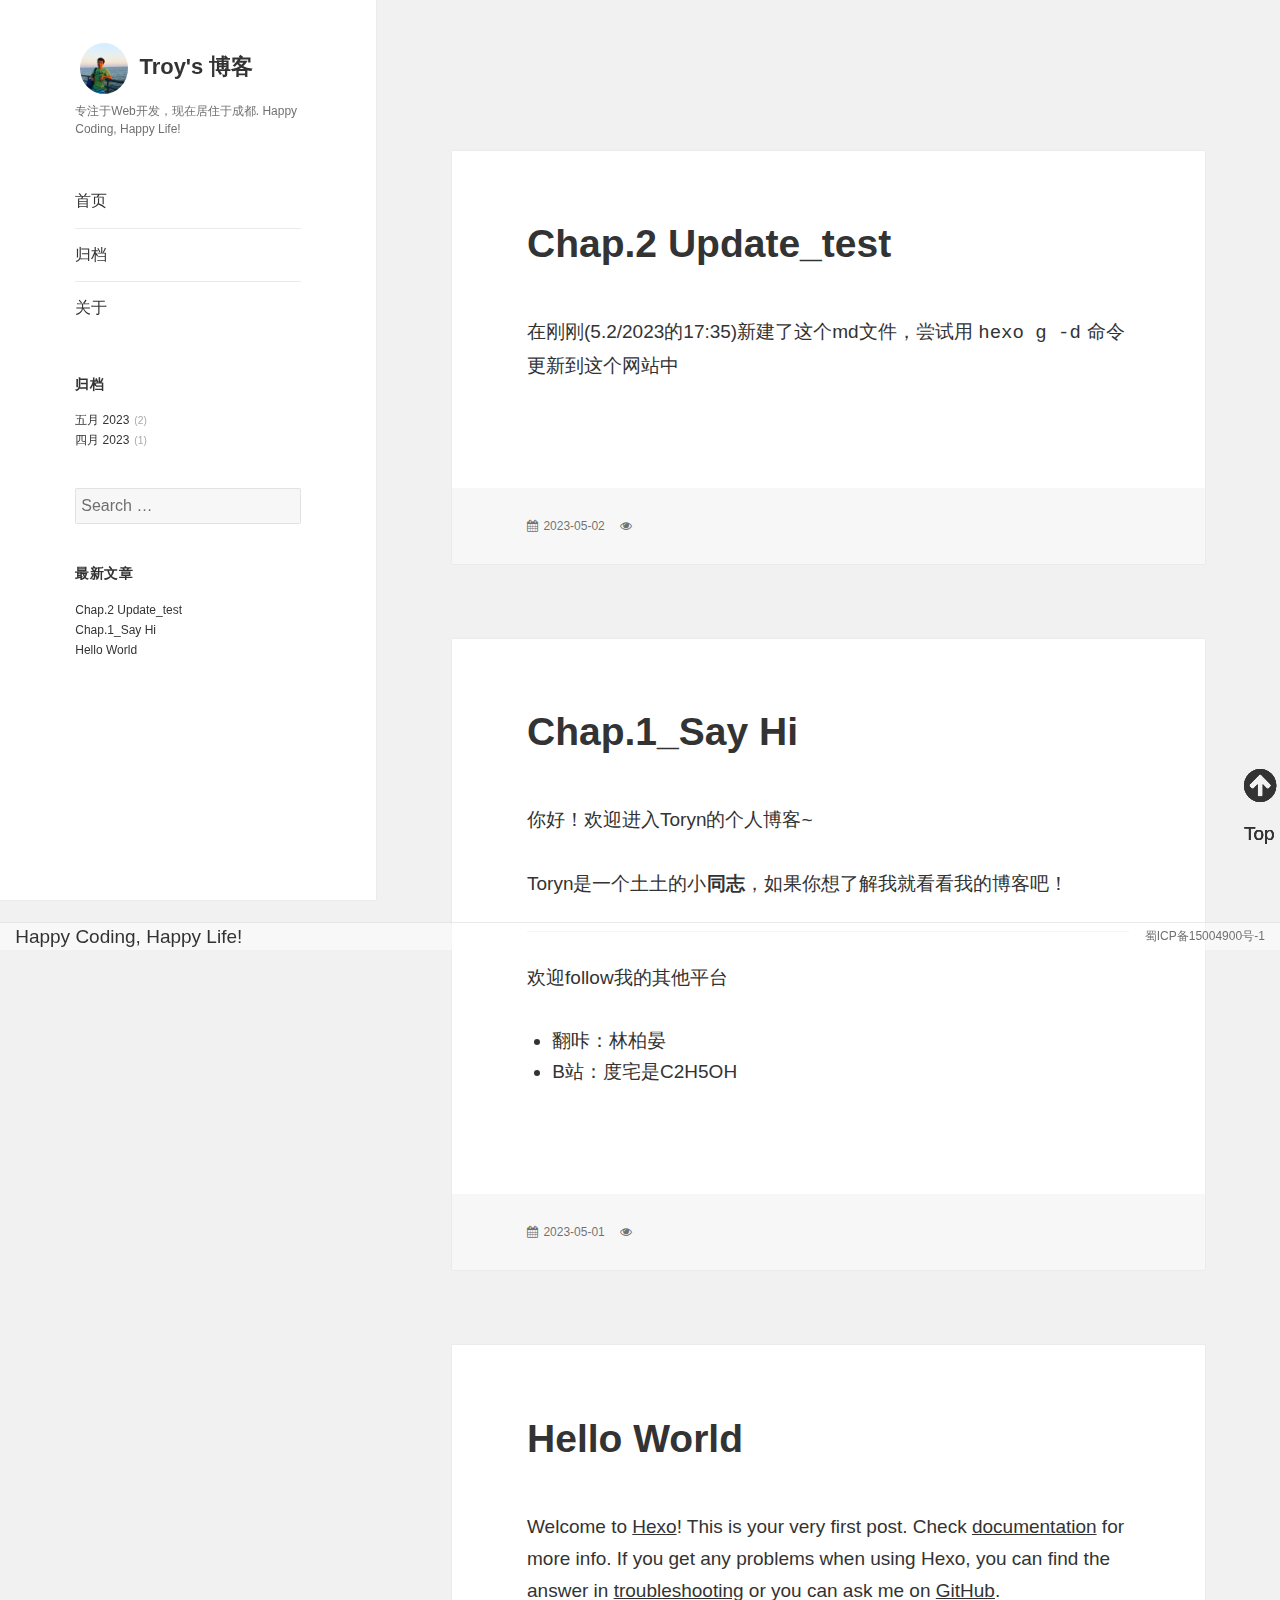
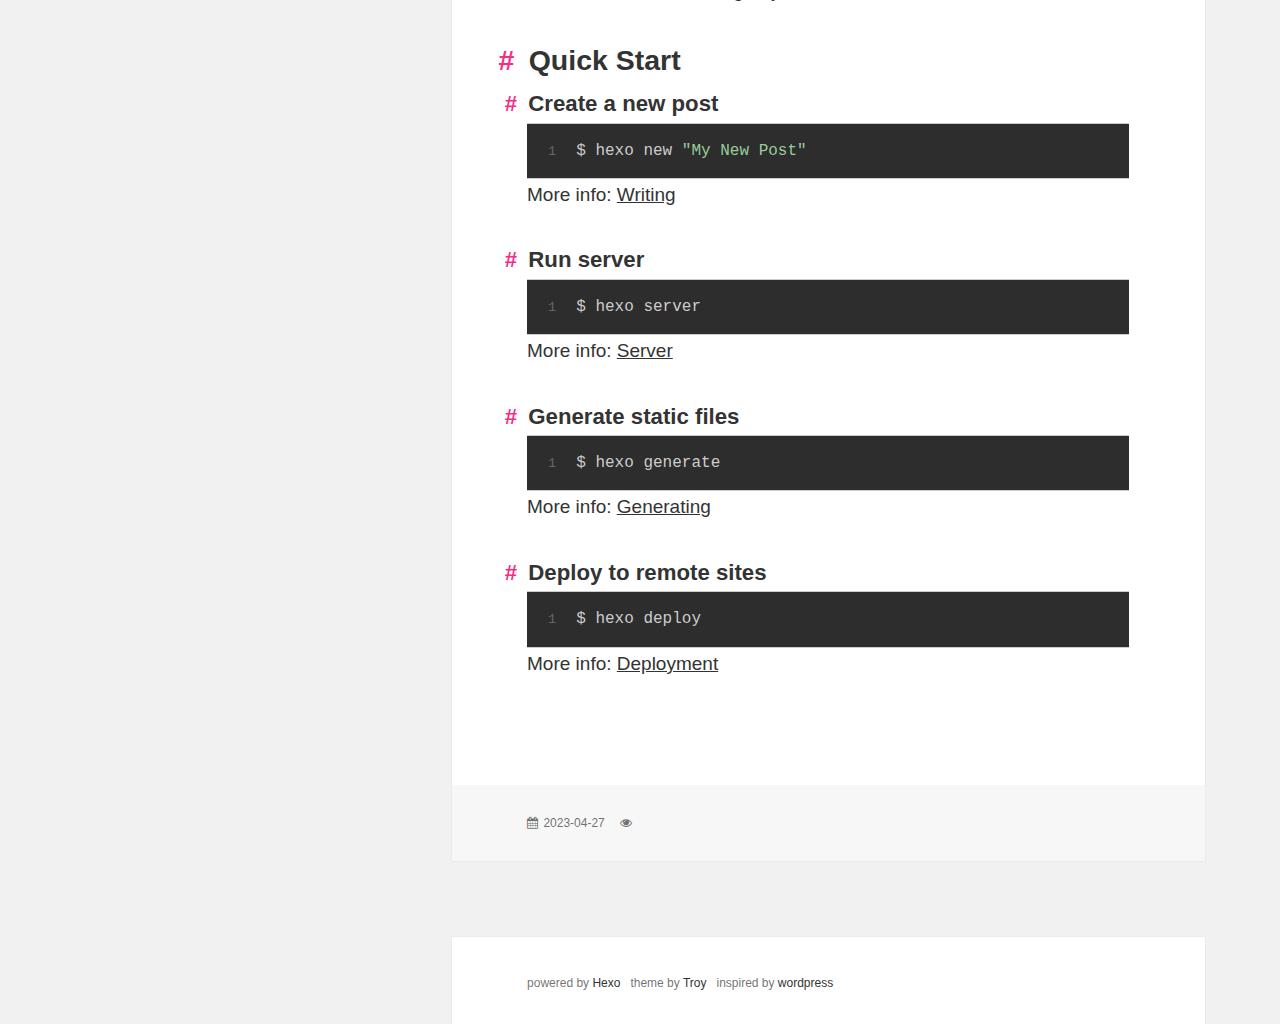
==== commit 96777f39: "Site updated: 2023-05-02 18:46:23" ====
--- a/index.html
+++ b/index.html
@@ -1,255 +1,177 @@
-<!DOCTYPE html>
-<html lang="zh-CN">
+<html>
+<!-- Head tag -->
 <head>
-  <meta charset="UTF-8">
-<meta name="viewport" content="width=device-width, initial-scale=1, maximum-scale=2">
-<meta name="theme-color" content="#222">
-<meta name="generator" content="Hexo 6.3.0">
-  <link rel="apple-touch-icon" sizes="180x180" href="/images/apple-touch-icon-next.png">
-  <link rel="icon" type="image/png" sizes="32x32" href="/images/favicon-32x32-next.png">
-  <link rel="icon" type="image/png" sizes="16x16" href="/images/favicon-16x16-next.png">
-  <link rel="mask-icon" href="/images/logo.svg" color="#222">
-
-<link rel="stylesheet" href="/css/main.css">
-
-
-<link rel="stylesheet" href="/lib/font-awesome/css/all.min.css">
-
-<script id="hexo-configurations">
-    var NexT = window.NexT || {};
-    var CONFIG = {"hostname":"example.com","root":"/","scheme":"Pisces","version":"7.8.0","exturl":false,"sidebar":{"position":"left","display":"post","padding":18,"offset":12,"onmobile":false},"copycode":{"enable":false,"show_result":false,"style":null},"back2top":{"enable":true,"sidebar":false,"scrollpercent":false},"bookmark":{"enable":false,"color":"#222","save":"auto"},"fancybox":false,"mediumzoom":false,"lazyload":false,"pangu":false,"comments":{"style":"tabs","active":null,"storage":true,"lazyload":false,"nav":null},"algolia":{"hits":{"per_page":10},"labels":{"input_placeholder":"Search for Posts","hits_empty":"We didn't find any results for the search: ${query}","hits_stats":"${hits} results found in ${time} ms"}},"localsearch":{"enable":false,"trigger":"auto","top_n_per_article":1,"unescape":false,"preload":false},"motion":{"enable":true,"async":false,"transition":{"post_block":"fadeIn","post_header":"slideDownIn","post_body":"slideDownIn","coll_header":"slideLeftIn","sidebar":"slideUpIn"}}};
-  </script>
-
-  <meta property="og:type" content="website">
-<meta property="og:title" content="Hexo">
-<meta property="og:url" content="http://example.com/index.html">
-<meta property="og:site_name" content="Hexo">
-<meta property="og:locale" content="zh_CN">
-<meta property="article:author" content="John Doe">
-<meta name="twitter:card" content="summary">
-
-<link rel="canonical" href="http://example.com/">
-
-
-<script id="page-configurations">
-  // https://hexo.io/docs/variables.html
-  CONFIG.page = {
-    sidebar: "",
-    isHome : true,
-    isPost : false,
-    lang   : 'zh-CN'
-  };
+
+    <meta http-equiv="Content-Type" content="text/html; charset=UTF-8">
+    <meta name="viewport" content="width=device-width, initial-scale=1, maximum-scale=1">
+	
+	
+		<link href="/favicon.ico" rel="icon">
+	 
+      <title>Hexo</title>
+	
+<link rel="stylesheet" href="/css/font-awesome/css/font-awesome.css">
+
+	
+<link rel="stylesheet" href="/css/style.css">
+
+	
+<link rel="stylesheet" href="/css/highlight.css">
+
+	
+    <script>
+    var _hmt = _hmt || [];
+    (function() {
+      var hm = document.createElement("script");
+      hm.src = "https://hm.baidu.com/hm.js?542b4962c3c4035fce9071b7c665f0d2";
+      var s = document.getElementsByTagName("script")[0]; 
+      s.parentNode.insertBefore(hm, s);
+    })();
+    </script>
+
+  
+<!-- Google Analytics -->
+<script type="text/javascript">
+(function(i,s,o,g,r,a,m){i['GoogleAnalyticsObject']=r;i[r]=i[r]||function(){
+(i[r].q=i[r].q||[]).push(arguments)},i[r].l=1*new Date();a=s.createElement(o),
+m=s.getElementsByTagName(o)[0];a.async=1;a.src=g;m.parentNode.insertBefore(a,m)
+})(window,document,'script','//www.google-analytics.com/analytics.js','ga');
+
+ga('create', 'UA-97838175-1', 'auto');
+ga('send', 'pageview');
+
 </script>
-
-  <title>Hexo</title>
-  
-
-
-
-
-
-
-  <noscript>
-  <style>
-  .use-motion .brand,
-  .use-motion .menu-item,
-  .sidebar-inner,
-  .use-motion .post-block,
-  .use-motion .pagination,
-  .use-motion .comments,
-  .use-motion .post-header,
-  .use-motion .post-body,
-  .use-motion .collection-header { opacity: initial; }
-
-  .use-motion .site-title,
-  .use-motion .site-subtitle {
-    opacity: initial;
-    top: initial;
-  }
-
-  .use-motion .logo-line-before i { left: initial; }
-  .use-motion .logo-line-after i { right: initial; }
-  </style>
-</noscript>
-
-</head>
-
-<body itemscope itemtype="http://schema.org/WebPage">
-  <div class="container use-motion">
-    <div class="headband"></div>
-
-    <header class="header" itemscope itemtype="http://schema.org/WPHeader">
-      <div class="header-inner"><div class="site-brand-container">
-  <div class="site-nav-toggle">
-    <div class="toggle" aria-label="切换导航栏">
-      <span class="toggle-line toggle-line-first"></span>
-      <span class="toggle-line toggle-line-middle"></span>
-      <span class="toggle-line toggle-line-last"></span>
+<!-- End Google Analytics -->
+
+
+  
+<meta name="generator" content="Hexo 6.3.0"></head>
+<body>
+	<div id="site" class="site">
+		<div id="sidebar" class="sidebar">
+			<header id="header" class="site-header">
+	<div class="site-branding">
+		<h1 class="site-title">
+			
+				<a href="/images/avatar-small.png" class="avatar-circle"><img src="/images/avatar-small.png" /></a>
+			
+			<a href="/" rel="home">Troy&#39;s 博客</a></h1>
+		<p class="site-description">专注于Web开发，现在居住于成都. Happy Coding, Happy Life!</p>
+		<button class="secondary-toggle font-asesome-icon">Menu and widgets</button>
+	</div>
+</header>
+<div id="secondary" class="secondary">
+	<nav class="main-navigation">
+                         <ul id="menu-demo-menu" class="nav-menu">
+						 
+							<li class="menu-item"><a href="/">首页</a></li>
+						
+							<li class="menu-item"><a href="/archives">归档</a></li>
+						
+							<li class="menu-item"><a href="/about">关于</a></li>
+						
+                         </ul>
+    </nav>
+	
+		
+<aside class="widget">
+		<h3 class="widget-title">归档</h3>		
+		<ul>
+			<ul class="archive-list"><li class="archive-list-item"><a class="archive-list-link" href="/archives/2023/05/">五月 2023</a><span class="archive-list-count">2</span></li><li class="archive-list-item"><a class="archive-list-link" href="/archives/2023/04/">四月 2023</a><span class="archive-list-count">1</span></li></ul>
+		</ul>
+	</aside>
+
+
+	
+		<aside class="widget">
+    <input id="local-search-input" type="search" class="search-field" placeholder="Search …" value="" name="s">
+    <div id="local-search-result" class="search-result">
     </div>
-  </div>
-
-  <div class="site-meta">
-
-    <a href="/" class="brand" rel="start">
-      <span class="logo-line-before"><i></i></span>
-      <h1 class="site-title">Hexo</h1>
-      <span class="logo-line-after"><i></i></span>
-    </a>
-  </div>
-
-  <div class="site-nav-right">
-    <div class="toggle popup-trigger">
-    </div>
-  </div>
+</aside>
+	
+		
+<aside class="widget">
+		<h3 class="widget-title">最新文章</h3>		
+		<ul>
+			
+          <li>
+            <a href="/2023/05/02/Chap-2-Update-test/">Chap.2 Update_test</a>
+          </li>
+        
+          <li>
+            <a href="/2023/05/01/Chap-1-Say-Hi/">Chap.1_Say Hi</a>
+          </li>
+        
+          <li>
+            <a href="/2023/04/27/hello-world/">Hello World</a>
+          </li>
+        
+		</ul>
+	</aside>
+
+
+	
+		
+	
 </div>
 
-
-
-
-<nav class="site-nav">
-  <ul id="menu" class="main-menu menu">
-        <li class="menu-item menu-item-home">
-
-    <a href="/" rel="section"><i class="fa fa-home fa-fw"></i>首页</a>
-
-  </li>
-        <li class="menu-item menu-item-archives">
-
-    <a href="/archives/" rel="section"><i class="fa fa-archive fa-fw"></i>归档</a>
-
-  </li>
-  </ul>
-</nav>
-
-
-
-
+		</div>
+		<div id="content" class="site-content">
+			<main id="main" class="site-main" role="main">
+				
+  
+    
+<article class="hentry ">
+		
+		
+			<header class="entry-header">
+				<h2 class="entry-title"><a class="post-title-link" href="/2023/05/02/Chap-2-Update-test/" rel="bookmark">Chap.2 Update_test</a></h2>	
+			</header>
+		
+		<!-- .entry-header -->
+		<div class="entry-content">
+			
+				<p>在刚刚(5.2&#x2F;2023的17:35)新建了这个md文件，尝试用<code>hexo g -d</code>命令更新到这个网站中</p>
+
+
+				
+				
+			
+		</div><!-- .entry-content -->
+		
+		<footer class="entry-footer">
+			<span class="posted-on font-asesome-icon">
+	<a href="" rel="bookmark">
+	<time class="updated" datetime="2023-05-02T09:35:13.000Z">2023-05-02</time>
+	</a>
+</span>
+
+		
+
+    <span class="eye font-asesome-icon leancloud_visitors" id="/2023/05/02/Chap-2-Update-test/" data-flag-title="Chap.2 Update_test">
+         <span class="leancloud-visitors-count">
+        
+        </span>
+    </span>
+
+		</footer><!-- .entry-footer -->
+</article>
+<div class="misc">
+    <a href="#main"><span class="top font-asesome-icon">Top</span></a>
 </div>
-    </header>
-
+  
     
-  <div class="back-to-top">
-    <i class="fa fa-arrow-up"></i>
-    <span>0%</span>
-  </div>
-
-
-    <main class="main">
-      <div class="main-inner">
-        <div class="content-wrap">
-          
-
-          <div class="content index posts-expand">
-            
-      
-  
-  
-  <article itemscope itemtype="http://schema.org/Article" class="post-block" lang="zh-CN">
-    <link itemprop="mainEntityOfPage" href="http://example.com/2023/05/02/Chap-2-Update-test/">
-
-    <span hidden itemprop="author" itemscope itemtype="http://schema.org/Person">
-      <meta itemprop="image" content="/images/avatar.gif">
-      <meta itemprop="name" content="John Doe">
-      <meta itemprop="description" content="">
-    </span>
-
-    <span hidden itemprop="publisher" itemscope itemtype="http://schema.org/Organization">
-      <meta itemprop="name" content="Hexo">
-    </span>
-      <header class="post-header">
-        <h2 class="post-title" itemprop="name headline">
-          
-            <a href="/2023/05/02/Chap-2-Update-test/" class="post-title-link" itemprop="url">Chap.2 Update_test</a>
-        </h2>
-
-        <div class="post-meta">
-            <span class="post-meta-item">
-              <span class="post-meta-item-icon">
-                <i class="far fa-calendar"></i>
-              </span>
-              <span class="post-meta-item-text">发表于</span>
-              
-
-              <time title="创建时间：2023-05-02 17:35:13 / 修改时间：17:36:28" itemprop="dateCreated datePublished" datetime="2023-05-02T17:35:13+08:00">2023-05-02</time>
-            </span>
-
-          
-
-        </div>
-      </header>
-
-    
-    
-    
-    <div class="post-body" itemprop="articleBody">
-
-      
-          <p>在刚刚(5.2&#x2F;2023的17:35)新建了这个md文件，尝试用<code>hexo g -d</code>命令更新到这个网站中</p>
-
-      
-    </div>
-
-    
-    
-    
-      <footer class="post-footer">
-        <div class="post-eof"></div>
-      </footer>
-  </article>
-  
-  
-  
-
-      
-  
-  
-  <article itemscope itemtype="http://schema.org/Article" class="post-block" lang="zh-CN">
-    <link itemprop="mainEntityOfPage" href="http://example.com/2023/05/01/Chap-1-Say-Hi/">
-
-    <span hidden itemprop="author" itemscope itemtype="http://schema.org/Person">
-      <meta itemprop="image" content="/images/avatar.gif">
-      <meta itemprop="name" content="John Doe">
-      <meta itemprop="description" content="">
-    </span>
-
-    <span hidden itemprop="publisher" itemscope itemtype="http://schema.org/Organization">
-      <meta itemprop="name" content="Hexo">
-    </span>
-      <header class="post-header">
-        <h2 class="post-title" itemprop="name headline">
-          
-            <a href="/2023/05/01/Chap-1-Say-Hi/" class="post-title-link" itemprop="url">Chap.1_Say Hi</a>
-        </h2>
-
-        <div class="post-meta">
-            <span class="post-meta-item">
-              <span class="post-meta-item-icon">
-                <i class="far fa-calendar"></i>
-              </span>
-              <span class="post-meta-item-text">发表于</span>
-
-              <time title="创建时间：2023-05-01 15:06:05" itemprop="dateCreated datePublished" datetime="2023-05-01T15:06:05+08:00">2023-05-01</time>
-            </span>
-              <span class="post-meta-item">
-                <span class="post-meta-item-icon">
-                  <i class="far fa-calendar-check"></i>
-                </span>
-                <span class="post-meta-item-text">更新于</span>
-                <time title="修改时间：2023-05-02 17:34:52" itemprop="dateModified" datetime="2023-05-02T17:34:52+08:00">2023-05-02</time>
-              </span>
-
-          
-
-        </div>
-      </header>
-
-    
-    
-    
-    <div class="post-body" itemprop="articleBody">
-
-      
-          <p>你好！欢迎进入Toryn的个人博客~<br><br>Toryn是一个土土的小<strong>同志</strong>，如果你想了解我就看看我的博客吧！<br></p>
+<article class="hentry ">
+		
+		
+			<header class="entry-header">
+				<h2 class="entry-title"><a class="post-title-link" href="/2023/05/01/Chap-1-Say-Hi/" rel="bookmark">Chap.1_Say Hi</a></h2>	
+			</header>
+		
+		<!-- .entry-header -->
+		<div class="entry-content">
+			
+				<p>你好！欢迎进入Toryn的个人博客~<br><br>Toryn是一个土土的小<strong>同志</strong>，如果你想了解我就看看我的博客吧！<br></p>
 <hr>
 <p>欢迎follow我的其他平台<br></p>
 <ul>
@@ -257,63 +179,45 @@
 <li>B站：度宅是C2H5OH<br></li>
 </ul>
 
-      
-    </div>
-
+
+				
+				
+			
+		</div><!-- .entry-content -->
+		
+		<footer class="entry-footer">
+			<span class="posted-on font-asesome-icon">
+	<a href="" rel="bookmark">
+	<time class="updated" datetime="2023-05-01T07:06:05.000Z">2023-05-01</time>
+	</a>
+</span>
+
+		
+
+    <span class="eye font-asesome-icon leancloud_visitors" id="/2023/05/01/Chap-1-Say-Hi/" data-flag-title="Chap.1_Say Hi">
+         <span class="leancloud-visitors-count">
+        
+        </span>
+    </span>
+
+		</footer><!-- .entry-footer -->
+</article>
+<div class="misc">
+    <a href="#main"><span class="top font-asesome-icon">Top</span></a>
+</div>
+  
     
-    
-    
-      <footer class="post-footer">
-        <div class="post-eof"></div>
-      </footer>
-  </article>
-  
-  
-  
-
-      
-  
-  
-  <article itemscope itemtype="http://schema.org/Article" class="post-block" lang="zh-CN">
-    <link itemprop="mainEntityOfPage" href="http://example.com/2023/04/27/hello-world/">
-
-    <span hidden itemprop="author" itemscope itemtype="http://schema.org/Person">
-      <meta itemprop="image" content="/images/avatar.gif">
-      <meta itemprop="name" content="John Doe">
-      <meta itemprop="description" content="">
-    </span>
-
-    <span hidden itemprop="publisher" itemscope itemtype="http://schema.org/Organization">
-      <meta itemprop="name" content="Hexo">
-    </span>
-      <header class="post-header">
-        <h2 class="post-title" itemprop="name headline">
-          
-            <a href="/2023/04/27/hello-world/" class="post-title-link" itemprop="url">Hello World</a>
-        </h2>
-
-        <div class="post-meta">
-            <span class="post-meta-item">
-              <span class="post-meta-item-icon">
-                <i class="far fa-calendar"></i>
-              </span>
-              <span class="post-meta-item-text">发表于</span>
-
-              <time title="创建时间：2023-04-27 16:48:28" itemprop="dateCreated datePublished" datetime="2023-04-27T16:48:28+08:00">2023-04-27</time>
-            </span>
-
-          
-
-        </div>
-      </header>
-
-    
-    
-    
-    <div class="post-body" itemprop="articleBody">
-
-      
-          <p>Welcome to <a target="_blank" rel="noopener" href="https://hexo.io/">Hexo</a>! This is your very first post. Check <a target="_blank" rel="noopener" href="https://hexo.io/docs/">documentation</a> for more info. If you get any problems when using Hexo, you can find the answer in <a target="_blank" rel="noopener" href="https://hexo.io/docs/troubleshooting.html">troubleshooting</a> or you can ask me on <a target="_blank" rel="noopener" href="https://github.com/hexojs/hexo/issues">GitHub</a>.</p>
+<article class="hentry ">
+		
+		
+			<header class="entry-header">
+				<h2 class="entry-title"><a class="post-title-link" href="/2023/04/27/hello-world/" rel="bookmark">Hello World</a></h2>	
+			</header>
+		
+		<!-- .entry-header -->
+		<div class="entry-content">
+			
+				<p>Welcome to <a target="_blank" rel="noopener" href="https://hexo.io/">Hexo</a>! This is your very first post. Check <a target="_blank" rel="noopener" href="https://hexo.io/docs/">documentation</a> for more info. If you get any problems when using Hexo, you can find the answer in <a target="_blank" rel="noopener" href="https://hexo.io/docs/troubleshooting.html">troubleshooting</a> or you can ask me on <a target="_blank" rel="noopener" href="https://github.com/hexojs/hexo/issues">GitHub</a>.</p>
 <h2 id="Quick-Start"><a href="#Quick-Start" class="headerlink" title="Quick Start"></a>Quick Start</h2><h3 id="Create-a-new-post"><a href="#Create-a-new-post" class="headerlink" title="Create a new post"></a>Create a new post</h3><figure class="highlight bash"><table><tr><td class="gutter"><pre><span class="line">1</span><br></pre></td><td class="code"><pre><span class="line">$ hexo new <span class="string">&quot;My New Post&quot;</span></span><br></pre></td></tr></table></figure>
 
 <p>More info: <a target="_blank" rel="noopener" href="https://hexo.io/docs/writing.html">Writing</a></p>
@@ -327,173 +231,159 @@
 
 <p>More info: <a target="_blank" rel="noopener" href="https://hexo.io/docs/one-command-deployment.html">Deployment</a></p>
 
-      
-    </div>
-
+
+				
+				
+			
+		</div><!-- .entry-content -->
+		
+		<footer class="entry-footer">
+			<span class="posted-on font-asesome-icon">
+	<a href="" rel="bookmark">
+	<time class="updated" datetime="2023-04-27T08:48:28.550Z">2023-04-27</time>
+	</a>
+</span>
+
+		
+
+    <span class="eye font-asesome-icon leancloud_visitors" id="/2023/04/27/hello-world/" data-flag-title="Hello World">
+         <span class="leancloud-visitors-count">
+        
+        </span>
+    </span>
+
+		</footer><!-- .entry-footer -->
+</article>
+<div class="misc">
+    <a href="#main"><span class="top font-asesome-icon">Top</span></a>
+</div>
+  
+
+
+
+			</main>
+		</div>
+		<footer id="colophon" class="site-footer">
+			<div class="site-info">
+				<span>powered by <a target="_blank" rel="noopener" href="https://hexo.io/">Hexo</a>&nbsp;&nbsp; theme by <a target="_blank" rel="noopener" href="https://github.com/Troy-Yang/hexo-theme-twentyfifteen-wordpress">Troy</a> &nbsp; inspired by <a target="_blank" rel="noopener" href="https://wordpress.org/themes/">wordpress</a></span>
+			</div><!-- .site-info -->
+		</footer>
+	</div>
+	
+<div id="infinite-footer">
+  <div class="container">
+      <div class="blog-info">
+          <a id="infinity-blog-title" href="#" rel="home" title="Scroll back to top">
+               Happy Coding, Happy Life!
+          </a>
+      </div>
+      <div class="blog-credits">
+        <span>蜀ICP备15004900号-1</span>
+      </div>
+  </div>
+</div><!-- #infinite-footer -->
+
+    <!-- After footer scripts -->
     
-    
-    
-      <footer class="post-footer">
-        <div class="post-eof"></div>
-      </footer>
-  </article>
-  
-  
-  
-
-
-  
-
-
-
-          </div>
-          
-
-<script>
-  window.addEventListener('tabs:register', () => {
-    let { activeClass } = CONFIG.comments;
-    if (CONFIG.comments.storage) {
-      activeClass = localStorage.getItem('comments_active') || activeClass;
-    }
-    if (activeClass) {
-      let activeTab = document.querySelector(`a[href="#comment-${activeClass}"]`);
-      if (activeTab) {
-        activeTab.click();
-      }
-    }
-  });
-  if (CONFIG.comments.storage) {
-    window.addEventListener('tabs:click', event => {
-      if (!event.target.matches('.tabs-comment .tab-content .tab-pane')) return;
-      let commentClass = event.target.classList[1];
-      localStorage.setItem('comments_active', commentClass);
-    });
-  }
-</script>
-
-        </div>
-          
-  
-  <div class="toggle sidebar-toggle">
-    <span class="toggle-line toggle-line-first"></span>
-    <span class="toggle-line toggle-line-middle"></span>
-    <span class="toggle-line toggle-line-last"></span>
-  </div>
-
-  <aside class="sidebar">
-    <div class="sidebar-inner">
-
-      <ul class="sidebar-nav motion-element">
-        <li class="sidebar-nav-toc">
-          文章目录
-        </li>
-        <li class="sidebar-nav-overview">
-          站点概览
-        </li>
-      </ul>
-
-      <!--noindex-->
-      <div class="post-toc-wrap sidebar-panel">
-      </div>
-      <!--/noindex-->
-
-      <div class="site-overview-wrap sidebar-panel">
-        <div class="site-author motion-element" itemprop="author" itemscope itemtype="http://schema.org/Person">
-  <p class="site-author-name" itemprop="name">John Doe</p>
-  <div class="site-description" itemprop="description"></div>
-</div>
-<div class="site-state-wrap motion-element">
-  <nav class="site-state">
-      <div class="site-state-item site-state-posts">
-          <a href="/archives/">
-        
-          <span class="site-state-item-count">3</span>
-          <span class="site-state-item-name">日志</span>
-        </a>
-      </div>
-  </nav>
-</div>
-
-
-
-      </div>
-
-    </div>
-  </aside>
-  <div id="sidebar-dimmer"></div>
-
-
-      </div>
-    </main>
-
-    <footer class="footer">
-      <div class="footer-inner">
-        
-
-        
-
-<div class="copyright">
-  
-  &copy; 
-  <span itemprop="copyrightYear">2023</span>
-  <span class="with-love">
-    <i class="fa fa-heart"></i>
-  </span>
-  <span class="author" itemprop="copyrightHolder">John Doe</span>
-</div>
-  <div class="powered-by">由 <a href="https://hexo.io/" class="theme-link" rel="noopener" target="_blank">Hexo</a> & <a href="https://pisces.theme-next.org/" class="theme-link" rel="noopener" target="_blank">NexT.Pisces</a> 强力驱动
-  </div>
-
-        
-
-
-
-
-
-
-
-
-      </div>
-    </footer>
-  </div>
-
-  
-  <script src="/lib/anime.min.js"></script>
-  <script src="/lib/velocity/velocity.min.js"></script>
-  <script src="/lib/velocity/velocity.ui.min.js"></script>
-
-<script src="/js/utils.js"></script>
-
-<script src="/js/motion.js"></script>
-
-
-<script src="/js/schemes/pisces.js"></script>
-
-
-<script src="/js/next-boot.js"></script>
-
-
-
-
-  
-
-
-
-
-
-
-
-
-
-
-
-
-
-
-
-  
-
+<script src="/js/jquery-3.1.1.min.js"></script>
+
+
+<script src="/js/main.js"></script>
+
+
+  <script>
+    (function () {
+      function leancloudSelector(url) {
+        url = encodeURI(url);
+        return document.getElementById(url).querySelector('.leancloud-visitors-count');
+      }
+
+      function addCount(Counter) {
+        var visitors = document.querySelector('.leancloud_visitors');
+        var url = decodeURI(visitors.id);
+        var title = visitors.dataset.flagTitle;
+
+        Counter('get', '/classes/Counter?where=' + encodeURIComponent(JSON.stringify({ url })))
+          .then(response => response.json())
+          .then(({ results }) => {
+            if (results.length > 0) {
+              var counter = results[0];
+              leancloudSelector(url).innerText = counter.time + 1;
+              Counter('put', '/classes/Counter/' + counter.objectId, { time: { '__op': 'Increment', 'amount': 1 } })
+                .catch(error => {
+                  console.error('Failed to save visitor count', error);
+                });
+            } else {
+              Counter('post', '/classes/Counter', { title, url, time: 1 })
+                .then(response => response.json())
+                .then(() => {
+                  leancloudSelector(url).innerText = 1;
+                })
+                .catch(error => {
+                  console.error('Failed to create', error);
+                });
+            }
+          })
+          .catch(error => {
+            console.error('LeanCloud Counter Error', error);
+          });
+      }
+
+      function showTime(Counter) {
+        var visitors = document.querySelectorAll('.leancloud_visitors');
+        var entries = [...visitors].map(element => {
+          return decodeURI(element.id);
+        });
+
+        Counter('get', '/classes/Counter?where=' + encodeURIComponent(JSON.stringify({ url: { '$in': entries } })))
+          .then(response => response.json())
+          .then(({ results }) => {
+            for (let url of entries) {
+              let target = results.find(item => item.url === url);
+              leancloudSelector(url).innerText = target ? target.time : 0;
+            }
+          })
+          .catch(error => {
+            console.error('LeanCloud Counter Error', error);
+          });
+      }
+
+      let app_id = "wzqncxgqp9MCPiPERe3gnX2Q-gzGzoHsz";
+      let app_key = "CCtBiqyPtJWupuozt1393AXm";
+      let server_url = "https://wzqncxgq.lc-cn-n1-shared.com";
+      function fetchData(api_server) {
+        var Counter = (method, url, data) => {
+          return fetch(`${api_server}/1.1${url}`, {
+            method,
+            headers: {
+              'X-LC-Id': app_id,
+              'X-LC-Key': app_key,
+              'Content-Type': 'application/json',
+            },
+            body: JSON.stringify(data)
+          });
+        };
+        if ($('.leancloud_visitors').length == 1) {
+          addCount(Counter);
+        } else if ($('.post-title-link').length > 1) {
+          showTime(Counter);
+        }
+      }
+
+      let api_server = app_id.slice(-9) !== '-MdYXbMMI' ? server_url : `https://${app_id.slice(0, 8).toLowerCase()}.api.lncldglobal.com`;
+
+      if (api_server) {
+        fetchData(api_server);
+      } else {
+        fetch('https://app-router.leancloud.cn/2/route?appId=' + app_id)
+          .then(response => response.json())
+          .then(({ api_server }) => {
+            fetchData('https://' + api_server);
+          });
+      }
+    })();
+  </script>
   
 
 </body>
-</html>
+</html>--- a/css/style.css
+++ b/css/style.css
@@ -0,0 +1,1162 @@
+/*
+* Global Setting
+*/
+/**
+ * 1.0 - Reset
+ *
+ * Resetting and rebuilding styles have been helped along thanks to the fine
+ * work of Eric Meyer, Nicolas Gallagher, Jonathan Neal, and Blueprint.
+ */
+
+html, body, div, span, applet, object, iframe, h1, h2, h3, h4, h5, h6, p, blockquote, pre, a, abbr, acronym, address, big, cite, code, del, dfn, em, font, ins, kbd, q, s, samp, small, strike, strong, sub, sup, tt, var, dl, dt, dd, ol, ul, li, fieldset, form, label, legend, table, caption, tbody, tfoot, thead, tr, th, td {
+	border: 0;
+	font-family: inherit;
+	/*font-size: 100%;*/
+	font-style: inherit;
+	font-weight: inherit;
+	margin: 0;
+	outline: 0;
+	padding: 0;
+	vertical-align: baseline;
+}
+
+html {
+	-webkit-box-sizing: border-box;
+	-moz-box-sizing: border-box;
+	box-sizing: border-box;
+	font-size: 62.5%;
+	overflow-y: scroll;
+	-webkit-text-size-adjust: 100%;
+	-ms-text-size-adjust: 100%;
+}
+
+*,
+*:before,
+*:after {
+	-webkit-box-sizing: inherit;
+	-moz-box-sizing: inherit;
+	box-sizing: inherit;
+}
+
+body {
+	background: #f1f1f1;
+}
+
+article,
+aside,
+details,
+figcaption,
+figure,
+footer,
+header,
+main,
+nav,
+section {
+	display: block;
+}
+
+ol,
+ul {
+	list-style: none;
+}
+
+table {
+	border-collapse: separate;
+	border-spacing: 0;
+}
+
+caption,
+th,
+td {
+	font-weight: normal;
+	text-align: left;
+}
+
+blockquote:before,
+blockquote:after,
+q:before,
+q:after {
+	content: "";
+}
+
+blockquote,
+q {
+	-webkit-hyphens: none;
+	-moz-hyphens: none;
+	-ms-hyphens: none;
+	hyphens: none;
+	quotes: none;
+}
+
+a:focus {
+	outline: 2px solid #c1c1c1;
+	outline: 2px solid rgba(51, 51, 51, 0.3);
+}
+
+a:hover,
+a:active {
+	outline: 0;
+}
+
+a img {
+	border: 0;
+}
+
+
+/**
+ * 2.0 - Genericons
+ */
+
+
+/**
+ * 3.0 Typography
+ */
+
+body,
+button,
+input,
+select,
+textarea {
+	color: #333;
+	font-family: Arial,sans-serif;
+	font-size: 15px;
+	font-size: 1.5rem;
+	line-height: 1.6;
+}
+
+h1,
+h2,
+h3,
+h4,
+h5,
+h6 {
+	clear: both;
+	font-weight: 700;
+}
+
+p {
+	margin-bottom: 1.6em;
+}
+
+b,
+strong {
+	font-weight: 700;
+}
+
+dfn,
+cite,
+em,
+i {
+	font-style: italic;
+}
+
+blockquote {
+	border-left: 4px solid #707070;
+	border-left: 4px solid rgba(51, 51, 51, 0.7);
+	color: #707070;
+	color: rgba(51, 51, 51, 0.7);
+	font-size: 18px;
+	font-size: 1.8rem;
+	font-style: italic;
+	line-height: 1.6667;
+	margin-bottom: 1.6667em;
+	padding-left: 0.7778em;
+}
+
+blockquote p {
+	margin-bottom: 1.6667em;
+}
+
+blockquote > p:last-child {
+	margin-bottom: 0;
+}
+
+blockquote cite,
+blockquote small {
+	color: #333;
+	font-size: 15px;
+	font-size: 1.5rem;
+	font-family: "Noto Sans", sans-serif;
+	line-height: 1.6;
+}
+
+blockquote em,
+blockquote i,
+blockquote cite {
+	font-style: normal;
+}
+
+blockquote strong,
+blockquote b {
+	font-weight: 400;
+}
+
+address {
+	font-style: italic;
+	margin: 0 0 1.6em;
+}
+
+code,
+kbd,
+tt,
+var,
+samp,
+pre {
+	font-family: Inconsolata, monospace;
+	-webkit-hyphens: none;
+	-moz-hyphens: none;
+	-ms-hyphens: none;
+	hyphens: none;
+}
+
+pre {
+	background-color: transparent;
+	background-color: rgba(0, 0, 0, 0.01);
+	border: 1px solid #eaeaea;
+	border: 1px solid rgba(51, 51, 51, 0.1);
+	line-height: 1.2;
+	margin-bottom: 1.6em;
+	max-width: 100%;
+	overflow: auto;
+	padding: 0.8em;
+	white-space: pre;
+	white-space: pre-wrap;
+	word-wrap: break-word;
+}
+
+abbr[title] {
+	border-bottom: 1px dotted #eaeaea;
+	border-bottom: 1px dotted rgba(51, 51, 51, 0.1);
+	cursor: help;
+}
+
+mark,
+ins {
+	background-color: #fff9c0;
+	text-decoration: none;
+}
+
+sup,
+sub {
+	font-size: 75%;
+	height: 0;
+	line-height: 0;
+	position: relative;
+	vertical-align: baseline;
+}
+
+sup {
+	bottom: 1ex;
+}
+
+sub {
+	top: .5ex;
+}
+
+small {
+	font-size: 75%;
+}
+
+big {
+	font-size: 125%;
+}
+
+
+/**
+ * 4.0 Elements
+ */
+
+hr {
+	background-color: #eaeaea;
+	background-color: rgba(51, 51, 51, 0.1);
+	border: 0;
+	height: 1px;
+	margin-bottom: 1.6em;
+}
+
+ul,
+ol {
+	margin: 0 0 1.6em 1.3333em;
+}
+
+ul {
+	list-style: disc;
+}
+
+ol {
+	list-style: decimal;
+}
+
+li > ul,
+li > ol {
+	margin-bottom: 0;
+}
+
+dl {
+	margin-bottom: 1.6em;
+}
+
+dt {
+	font-weight: bold;
+}
+
+dd {
+	margin-bottom: 1.6em;
+}
+
+table,
+th,
+td {
+	border: 1px solid #eaeaea;
+	border: 1px solid rgba(51, 51, 51, 0.1);
+}
+
+table {
+	border-collapse: separate;
+	border-spacing: 0;
+	border-width: 1px 0 0 1px;
+	margin: 0 0 1.6em;
+	table-layout: fixed; /* Prevents HTML tables from becoming too wide */
+	width: 100%;
+}
+
+caption,
+th,
+td {
+	font-weight: normal;
+	text-align: left;
+}
+
+th {
+	border-width: 0 1px 1px 0;
+	font-weight: 700;
+}
+
+td {
+	border-width: 0 1px 1px 0;
+}
+
+th, td {
+	padding: 0.4em;
+}
+
+img {
+	-ms-interpolation-mode: bicubic;
+	border: 0;
+	height: auto;
+	max-width: 100%;
+	vertical-align: middle;
+}
+
+figure {
+	margin: 0;
+}
+
+del {
+	opacity: 0.8;
+}
+
+/* Placeholder text color -- selectors need to be separate to work. */
+
+::-webkit-input-placeholder {
+	color: rgba(51, 51, 51, 0.7);
+	font-family: "Noto Sans", sans-serif;
+}
+
+:-moz-placeholder {
+	color: rgba(51, 51, 51, 0.7);
+	font-family: "Noto Sans", sans-serif;
+}
+
+::-moz-placeholder {
+	color: rgba(51, 51, 51, 0.7);
+	font-family: "Noto Sans", sans-serif;
+	opacity: 1; /* Since FF19 lowers the opacity of the placeholder by default */
+}
+
+:-ms-input-placeholder {
+	color: rgba(51, 51, 51, 0.7);
+	font-family: "Noto Sans", sans-serif;
+}
+
+/**
+ * 5.0 Forms
+ */
+
+
+/**
+ * 6.0 Navigations
+ */
+
+
+/**
+ * 6.1 Links
+ */
+
+a {
+	color: #333;
+	text-decoration: none;
+}
+
+a:hover,
+a:focus {
+	color: #707070;
+	color: rgba(51, 51, 51, 0.7);
+}
+
+
+/*
+* Font awesome css
+*/
+[class*="font-asesome-icon"]:before {
+  font-family: FontAwesome;
+  font-weight: normal;
+  font-style: normal;
+  display: inline-block;
+  text-decoration: inherit;
+}
+
+/**
+* Avatar
+*/
+.avatar-circle {
+    line-height: 0;		/* remove line-height */ 
+	display: inline-block;	/* circle wraps image */
+	margin: 5px;
+	border-radius: 50%;	/* relative value */
+	/*box-shadow: 0px 0px 5px rgba(0,0,0,0.4);*/
+    height: 48px;
+    width: 48px;
+}
+
+.avatar-circle img {
+	border-radius: 50%;	/* relative value for
+				   adjustable image size */
+}
+.avatar-circle:hover {
+    border: 2px solid rgba(255,255,255,0.8);
+}
+
+/**
+* Sidebar
+*/
+.site-header {
+	background-color: #fff;
+	border-bottom: 1px solid rgba(51, 51, 51, 0.1);
+	padding: 7.6923%;
+}
+
+.site-branding {
+    min-height: 2em;
+    padding-right: 60px;
+    position: relative;
+}
+
+.site-title {
+    font-family: "Noto Sans", sans-serif;
+    font-size: 22px;
+    font-size: 2.2rem;
+    font-weight: 700;
+    line-height: 1.3636;
+    margin-bottom: 0;
+}
+
+.site-description {
+    font-family: "Noto Sans", sans-serif;
+    font-size: 12px;
+    font-size: 1.2rem;
+    font-weight: 400;
+    line-height: 1.5;
+    margin: 0.5em 0 0;
+    opacity: 0.7;
+}
+
+.secondary-toggle {
+    background-color: transparent;
+    border: 1px solid #eaeaea;
+    border: 1px solid rgba(51, 51, 51, 0.1);
+    height: 42px;
+    overflow: hidden;
+    padding: 0;
+    position: absolute;
+    top: 50%;
+    right: 0;
+    text-align: center;
+    -webkit-transform: translateY(-50%);
+    -ms-transform: translateY(-50%);
+    transform: translateY(-50%);
+    width: 42px;
+}
+
+.secondary-toggle:before {
+    color: #333;
+	font-size: 2rem;
+    content: "\f0c9";
+    line-height: 40px;
+    width: 40px;
+}
+
+.secondary-toggle:hover, .secondary-toggle:focus {
+    background-color: transparent;
+    border: 1px solid #c1c1c1;
+    border: 1px solid rgba(51, 51, 51, 0.3);
+    outline: 0;
+}
+
+.secondary {
+    background-color: #fff;
+    display: none;
+    padding: 0 7.6923%;
+}
+
+.secondary.toggled-on {
+	border-top: 1px solid transparent;
+	border-bottom: 1px solid transparent;
+	display: block;
+}
+.secondary-toggle.toggled-on:before {
+    content: "\f00d";
+    position: relative;
+    top: 1px;
+    left: -1px;
+}
+
+.main-navigation ul {
+    list-style: none;
+    margin: 0;
+}
+
+.main-navigation li {
+    border-bottom: 1px solid #eaeaea;
+    border-bottom: 1px solid rgba(51, 51, 51, 0.1);
+    position: relative;
+}
+
+.main-navigation li:last-child {
+    border-bottom: 0px;
+}
+
+.main-navigation a {
+    display: block;
+    padding: 0.8em 0;
+    position: relative;
+    text-decoration: none;
+}
+
+.widget {
+    color: #707070;
+    color: rgba(51, 51, 51, 0.7);
+    -webkit-hyphens: auto;
+    -moz-hyphens: auto;
+    -ms-hyphens: auto;
+    hyphens: auto;
+    margin: 0 auto 9.09090%;
+    width: 100%;
+    word-wrap: break-word;
+	display:none;
+}
+
+.widget ul{
+    list-style: none;
+    margin: 0;
+}
+
+.widget-title {
+    color: #333;
+    margin: 0 0 1em;
+    letter-spacing: 0.04em;
+    text-transform: uppercase;
+}
+
+.category-list-count, .tag-list-count, .archive-list-count {
+    padding-left: 5px;
+    color: #aaa;
+    font-size: 0.85em;
+}
+
+.widget .archive-list-count:before{
+    content:"(";
+}
+
+.widget .archive-list-count:after{
+    content:")";
+}
+
+.misc {
+    position: fixed;
+    right: 0;
+    bottom: 50px;
+    z-index: 999;
+    width: 36px;
+    /*background-color: #4aa6fc;
+    -webkit-box-shadow: 0 1px 5px rgba(0,0,0,.2);
+    box-shadow: 0 1px 5px rgba(0,0,0,.2);
+    border-radius: 2px;*/
+}
+
+.misc .top:before{
+    content: '\f0aa';
+    font-size: 2em;
+}
+
+.social-navigation {
+    list-style: none;
+    margin: 0 0 -1.6em;
+}
+
+.social-navigation ul:after{
+    content: "";
+    display: table;
+    clear: both;
+}
+
+.social-navigation li {
+    width: 20%;
+    float: left;
+}
+
+/* search panel */
+.search-field{
+    background-image: -webkit-linear-gradient(rgba(255,255,255,0),rgba(255,255,255,0));
+    border: 1px solid #eaeaea;
+    border: 1px solid rgba(51,51,51,.1);
+    color: #707070;
+    background-color: #f7f7f7;
+    border-radius: 2px;
+    font-size: 16px;
+    font-size: 1.6rem;
+    line-height: 1.5;
+    width: 100%;
+    padding: 5px;
+    position: relative;
+}
+
+.search-loading{
+    display: none;
+    position: absolute;
+    margin-top: 5px;
+}
+
+.search-result{
+    display: none;
+    position: absolute;
+    width:60%; /* its width according to input width */
+}
+
+.search-result ul{
+    border:1px solid #ccc;
+    height:auto;
+    padding:0px;
+    margin:0px;
+   }
+   /* if you want style so that's why i use "li a" also */
+.search-result ul li, 
+.search-result ul li a{
+    background-color:#fff;
+    color:#000;
+    font-size:12px; /* according to your requirement */
+    font-family:arial;
+    font-weight:normal;
+    padding:0 10px;
+    margin:0px;
+    line-height:30px; /* according to your requirement */
+    display:block;
+}
+.search-result ul li:hover,
+.search-result ul li a:hover{
+    background-color:#ccc;
+    color:#000;
+    text-decoration:normal;
+}
+.search-result ul li:hover .suggested_input{
+    background-color:#FAFFBD;
+    border:1px solid #3C8DBC;
+}
+
+/* content */
+
+.hentry {
+    background-color: #fff;
+    padding-top: 7.6923%;
+    position: relative;
+}
+
+.hentry.has-post-thumbnail{
+	padding-top:0;
+}
+
+.hentry + .hentry {
+    border-top: 1px solid rgba(51, 51, 51, 0.1);
+    border-top-width: 1px;
+    border-top-style: solid;
+    border-top-color: rgba(51, 51, 51, 0.0980392);
+}
+
+.hentry + .hentry, .page-header + .hentry, .page-header + .page-content {
+    margin-top: 8.3333%;
+}
+
+.post-thumbnail {
+    border: 0;
+    display: block;
+    margin-bottom: 2.4em;
+}
+
+.post-thumbnail img {
+    display: block;
+    margin: 0 auto;
+}
+
+.entry-header {
+    padding: 0 10%;
+}
+
+.entry-title {
+    font-size: 26px;
+    font-size: 2.6rem;
+    line-height: 1.1538;
+    margin-bottom: 0.9231em;
+}
+
+.entry-content, .entry-summary {
+    padding: 0 10% 10%;
+}
+.entry-content, .article-more-link{
+    margin-top: 2em;
+}
+.entry-content h2:before,.entry-content h3:before,.entry-content h4:before,.entry-content h6:before {
+    margin-left:-1em;
+    margin-right: 0.5em;
+    content: '#';
+    color: #f72d84;
+}
+
+.entry-content a{
+	text-decoration: underline;
+}
+
+.entry-comments{
+	border-top: 1px solid #eaeaea;
+    border-top: 1px solid rgba(51, 51, 51, 0.1);
+    margin: 0 7.6923%;
+    padding: 7.6923% 0;
+}
+
+.entry-footer {
+    background-color: #f7f7f7;
+    color: #707070;
+    color: rgba(51, 51, 51, 0.7);
+    font-family: "Noto Sans", sans-serif;
+    font-size: 12px;
+    font-size: 1.2rem;
+    line-height: 1.5;
+    padding: 3.8461% 10%;
+    position: relative;
+}
+.entry-footer a {
+    border-bottom: 1px solid transparent;
+    color: #707070;
+    color: rgba(51, 51, 51, 0.7);
+}
+
+.entry-footer a:hover, .entry-footer a:focus {
+    color: #333;
+}
+
+.entry-footer a:hover {
+    border-bottom: 1px solid #333;
+}
+
+.posted-on, .byline, .eye, .cat-links, .tags-links, .comments-link, .entry-format, .full-size-link {
+    margin-right: 1em;
+}
+
+.posted-on:before, .byline:before, .eye:before, .cat-links:before, .tags-links:before, .comments-link:before, .entry-format:before, .edit-link:before, .full-size-link:before {
+    margin-right: 2px;
+    position: relative;
+}
+
+.posted-on:before {
+    content: "\f073";
+}
+.byline:before {
+    content: "\f007";
+}
+.cat-links:before {
+    content: "\f02e";
+}
+.tags-links:before {
+    content: "\f02c";
+}
+.eye:before{
+    content: "\f06e";
+}
+
+.license-statement {
+    margin-top: 5rem;
+    font-size: 1.5rem;
+    color: rgba(51,51,51,.7);
+}
+
+/**
+* List
+*/
+.page-list {
+	background-color: #fff;
+    padding: 7.6923%;
+    position: relative;
+	box-shadow: 0 0 1px rgba(0, 0, 0, 0.15);
+    margin: 0 7.6923%;
+}
+
+.page-list ul{
+	margin-bottom: 2em;
+}
+
+.page-list li {
+	line-height: 2.5em;
+    border-bottom: 1px solid #eaeaea;
+    border-bottom: 1px solid rgba(51, 51, 51, 0.1);
+    position: relative;
+}
+
+.archives-wrap {
+	padding: 5% 10%;
+}
+.archive-year-wrap {
+    margin-bottom: 1em;
+}
+.archives-wrap ul{
+    list-style: none;
+    margin-left: 1em;
+}
+.archives-wrap li{
+    margin-bottom: .5em;
+    border-bottom: 1px solid rgba(51, 51, 51, 0.1);
+}
+.archives-wrap .inner{
+    clear:both;
+}
+
+.archives-wrap .inner .time{
+    float: right;
+}
+
+/**
+* Pagination
+*/
+.page-links{
+    margin: 0 7.6923%;
+    margin-top: 3%;
+    text-align: center;
+}
+.page-links a, .page-links > span {
+    border: 1px solid #eaeaea;
+    border: 1px solid rgba(51, 51, 51, 0.1);
+    display: inline-block;
+    font-size: 12px;
+    font-size: 1.2rem;
+    height: 2em;
+    line-height: 2;
+    margin: 0 0.3333em 0.3333em 0;
+    width: 4em;
+}
+
+.page-links a {
+    -webkit-tap-highlight-color: rgba(255, 255, 255, 0.3);
+    background-color: #333;
+    border-color: #333;
+    color: #fff;
+}
+
+/**
+* Footer
+*/
+.site-footer {
+    background-color: #fff;
+    border-top: 1px solid rgba(51, 51, 51, 0.1);
+    padding: 3.84615% 7.6923%;
+}
+
+.site-info {
+    color: #707070;
+    color: rgba(51, 51, 51, 0.7);
+    font-size: 12px;
+    font-size: 1.2rem;
+    line-height: 1.5;
+}
+
+#infinite-footer {
+    display: none;
+    z-index: 999;
+}
+#infinite-footer {
+    position: fixed;
+    bottom: -50px;
+    left: 0;
+    width: 100%;
+}
+
+#infinite-footer .container {
+    background-color: #fff;
+    background-color: rgba(255, 255, 255, 0.5);
+    border-color: #eaeaea;
+    border-color: rgba(51, 51, 51, 0.1);
+    padding: 0 0.8em;
+    width: 100% !important;
+	border-style: solid;
+    border-width: 1px 0 0;
+    -moz-box-sizing: border-box;
+    box-sizing: border-box;
+    margin: 0 auto;
+    overflow: hidden;
+}
+
+#infinite-footer .blog-info {
+    float: left;
+    overflow: hidden;
+    text-align: left;
+    text-overflow: ellipsis;
+    white-space: nowrap;
+    width: 40%;
+}
+
+#infinite-footer .blog-credits {
+    font-weight: normal;
+    float: right;
+    width: 60%;
+	color: #707070;
+    font-size: 12px;
+    text-align: right;
+}
+
+/**
+ * 16.1 Mobile Large 620px
+ */
+ @media screen and (min-width: 38.75rem) {
+	 .secondary {
+    box-shadow: 0 0 1px rgba(0, 0, 0, 0.15);
+    margin: 7.6923% 7.6923% 0;
+    padding: 7.6923% 7.6923% 0;
+}
+
+.site-main {
+    padding: 8.3333% 0;
+}
+
+.site-footer {
+    border-top: 0;
+    box-shadow: 0 0 1px rgba(0, 0, 0, 0.15);
+    padding: 3.84615% 7.6923%;
+}
+}
+ 
+/**
+ * 16.2 Tablet Small 740px
+ */
+
+@media screen and (min-width: 46.25rem){
+body, button, input, select, textarea {
+    font-size: 17px; 
+    font-size: 1.7rem; 
+    line-height: 1.6471; 
+}
+}
+
+/**
+ * 16.3 Tablet Large 880px
+ */
+ @media screen and (min-width: 55rem){
+body, button, input, select, textarea {
+    font-size: 19px; 
+    font-size: 1.9rem;
+    line-height: 1.6842;
+}}
+
+/**
+ * 16.4 Desktop Small 955px
+ */
+ 
+@media screen and (min-width: 59.6875rem){
+body {
+    font-size: 15px;
+    font-size: 1.5rem;
+    line-height: 1.6;
+}
+body:before {
+    background-color: #fff;
+    box-shadow: 0 0 1px rgba(0, 0, 0, 0.15);
+    content: "";
+    display: block;
+    height: 100%;
+    min-height: 100%;
+    position: fixed;
+    top: 0;
+    left: 0;
+    width: 29.4118%;
+    z-index: 0;
+}
+.site {
+    margin: 0 auto;
+    max-width: 1403px;
+}
+	
+.sidebar {
+    overflow-y: auto;
+    height: 100%;
+    float: left;
+    margin-right: -100%;
+    max-width: 413px;
+    position: relative;
+    width: 29.4118%;
+	position:fixed;
+}
+
+.site-branding {
+    min-height: 0;
+    padding: 0;
+}
+
+.site-header {
+    background-color: transparent;
+    border-bottom: 0;
+    margin: 10% 0;
+    padding: 0 20%;
+}
+
+.site-title {
+    font-size: 22px;
+    font-size: 2.2rem;
+    line-height: 1.3636;
+}
+
+.site-description {
+    font-size: 12px;
+    font-size: 1.2rem;
+}
+
+.secondary-toggle {
+    display: none;
+}
+
+.secondary {
+    background-color: transparent;
+    box-shadow: none;
+    display: block;
+    margin: 0;
+    padding: 0;
+}
+
+.main-navigation {
+    font-size: 12px;
+    font-size: 1.2rem;
+    margin: 0 20% 10%;
+}
+
+.widget {
+	display:block;
+    font-size: 12px;
+    font-size: 1.2rem;
+    margin: 0 0 10%;
+    padding: 0 20%;
+}
+
+.social-navigation a {
+    height: 2.5263em;
+    width: 2.5263em;
+    font-size: 2em;
+}
+
+/*content*/
+
+.site-content {
+    display: block;
+    float: left;
+    margin-left: 29.4118%;
+    width: 70.5882%;
+}
+
+.site-main {
+    padding: 8.3333% 0;
+}
+
+/*page*/
+.hentry {
+    box-shadow: 0 0 1px rgba(0, 0, 0, 0.15);
+    margin: 0 8.3333%;
+    margin-top: 8.3333%;
+}
+
+.entry-comments{
+    margin: 0 10%;
+    padding: 10% 0;
+}
+
+/* footer */
+.site-footer {
+    float: left;
+    margin: 0 0 0 35.2941%;
+    padding: 0;
+    width: 58.8235%;
+}
+
+.site-info {
+    padding: 5% 10%;
+}
+
+#infinite-footer {
+    display: block;
+    position: fixed;
+}
+
+#infinite-footer .blog-info, #infinite-footer .blog-credits {
+    height: 27px;
+    line-height: 27px;
+}
+}
+
+/**
+ * 16.5 Desktop Medium 1100px
+ */
+ 
+@media screen and (min-width: 68.75rem){
+body, button, input, select, textarea {
+    font-size: 17px;
+    font-size: 1.7rem;
+    line-height: 1.6471;
+}
+}
+
+/**
+ * 16.6 Desktop Large 1240px
+ */
+@media screen and (min-width: 77.5rem){
+body, button, input, select, textarea {
+    font-size: 19px;
+    font-size: 1.9rem;
+    line-height: 1.6842;
+}
+
+.main-navigation{
+    font-size: 16px;
+    font-size: 1.6rem;
+}
+
+.entry-title, .widecolumn h2 {
+    font-size: 39px;
+    font-size: 3.9rem;
+    line-height: 1.2308;
+    margin-bottom: 1.2308em;
+}
+}
+
+/**
+ * 16.7 Desktop X-Large 1403px
+ */
+
+@media screen and (min-width: 87.6875rem) {
+	body:before {
+		width: -webkit-calc(50% - 289px);
+		/* width: calc(50% - 289px); */
+	}
+}
--- a/css/highlight.css
+++ b/css/highlight.css
@@ -0,0 +1,165 @@
+article pre,
+article .highlight {
+  background: #2d2d2d;
+  /*margin: 0 -20px;*/
+  padding: 15px 20px;
+  border-style: solid;
+  border-color: color-border;
+  border-width: 1px 0;
+  overflow: auto;
+  color: #ccc;
+  line-height: 22.400000000000002px;
+}
+article .highlight .gutter pre,
+article .gist .gist-file .gist-data .line-numbers {
+  color: #666;
+  font-size: 0.85em;
+}
+article pre,
+article code {
+  font-family: "Source Code Pro", Consolas, Monaco, Menlo, Consolas, monospace;
+}
+article code {
+  background: color-background;
+  text-shadow: 0 1px #fff;
+  padding: 0 0.3em;
+}
+article pre code {
+  background: none;
+  text-shadow: none;
+  padding: 0;
+}
+article .highlight pre {
+  border: none;
+  margin: 0;
+  padding: 0;
+}
+article .highlight table {
+  margin: 0;
+  width: auto;
+}
+article .highlight td {
+  border: none;
+  padding: 0;
+}
+article .highlight figcaption {
+  font-size: 0.85em;
+  color: #999;
+  line-height: 1em;
+  margin-bottom: 1em;
+}
+article .highlight figcaption a {
+  float: right;
+}
+article .highlight .gutter pre {
+  text-align: right;
+  padding-right: 20px;
+}
+article .highlight .line {
+  /* height: 22.400000000000002px; */
+}
+article .highlight .line.marked {
+  background: #515151;
+}
+article .gist {
+  margin: 0 -20px;
+  border-style: solid;
+  border-color: color-border;
+  border-width: 1px 0;
+  background: #2d2d2d;
+  padding: 15px 20px 15px 0;
+}
+article .gist .gist-file {
+  border: none;
+  font-family: "Source Code Pro", Consolas, Monaco, Menlo, Consolas, monospace;
+  margin: 0;
+}
+article .gist .gist-file .gist-data {
+  background: none;
+  border: none;
+}
+article .gist .gist-file .gist-data .line-numbers {
+  background: none;
+  border: none;
+  padding: 0 20px 0 0;
+}
+article .gist .gist-file .gist-data .line-data {
+  padding: 0 !important;
+}
+article .gist .gist-file .highlight {
+  margin: 0;
+  padding: 0;
+  border: none;
+}
+article .gist .gist-file .gist-meta {
+  background: #2d2d2d;
+  color: #999;
+  font: 0.85em "Helvetica Neue", Helvetica, Arial, sans-serif;
+  text-shadow: 0 0;
+  padding: 0;
+  margin-top: 1em;
+  margin-left: 20px;
+}
+article .gist .gist-file .gist-meta a {
+  color: color-link;
+  font-weight: normal;
+}
+article .gist .gist-file .gist-meta a:hover {
+  text-decoration: underline;
+}
+pre .comment,
+pre .title {
+  color: #999;
+}
+pre .variable,
+pre .attribute,
+pre .tag,
+pre .regexp,
+pre .ruby .constant,
+pre .xml .tag .title,
+pre .xml .pi,
+pre .xml .doctype,
+pre .html .doctype,
+pre .css .id,
+pre .css .class,
+pre .css .pseudo {
+  color: #f2777a;
+}
+pre .number,
+pre .preprocessor,
+pre .built_in,
+pre .literal,
+pre .params,
+pre .constant {
+  color: #f99157;
+}
+pre .class,
+pre .ruby .class .title,
+pre .css .rules .attribute {
+  color: #9c9;
+}
+pre .string,
+pre .value,
+pre .inheritance,
+pre .header,
+pre .ruby .symbol,
+pre .xml .cdata {
+  color: #9c9;
+}
+pre .css .hexcolor {
+  color: #6cc;
+}
+pre .function,
+pre .python .decorator,
+pre .python .title,
+pre .ruby .function .title,
+pre .ruby .title .keyword,
+pre .perl .sub,
+pre .javascript .title,
+pre .coffeescript .title {
+  color: #69c;
+}
+pre .keyword,
+pre .javascript .function {
+  color: #c9c;
+}
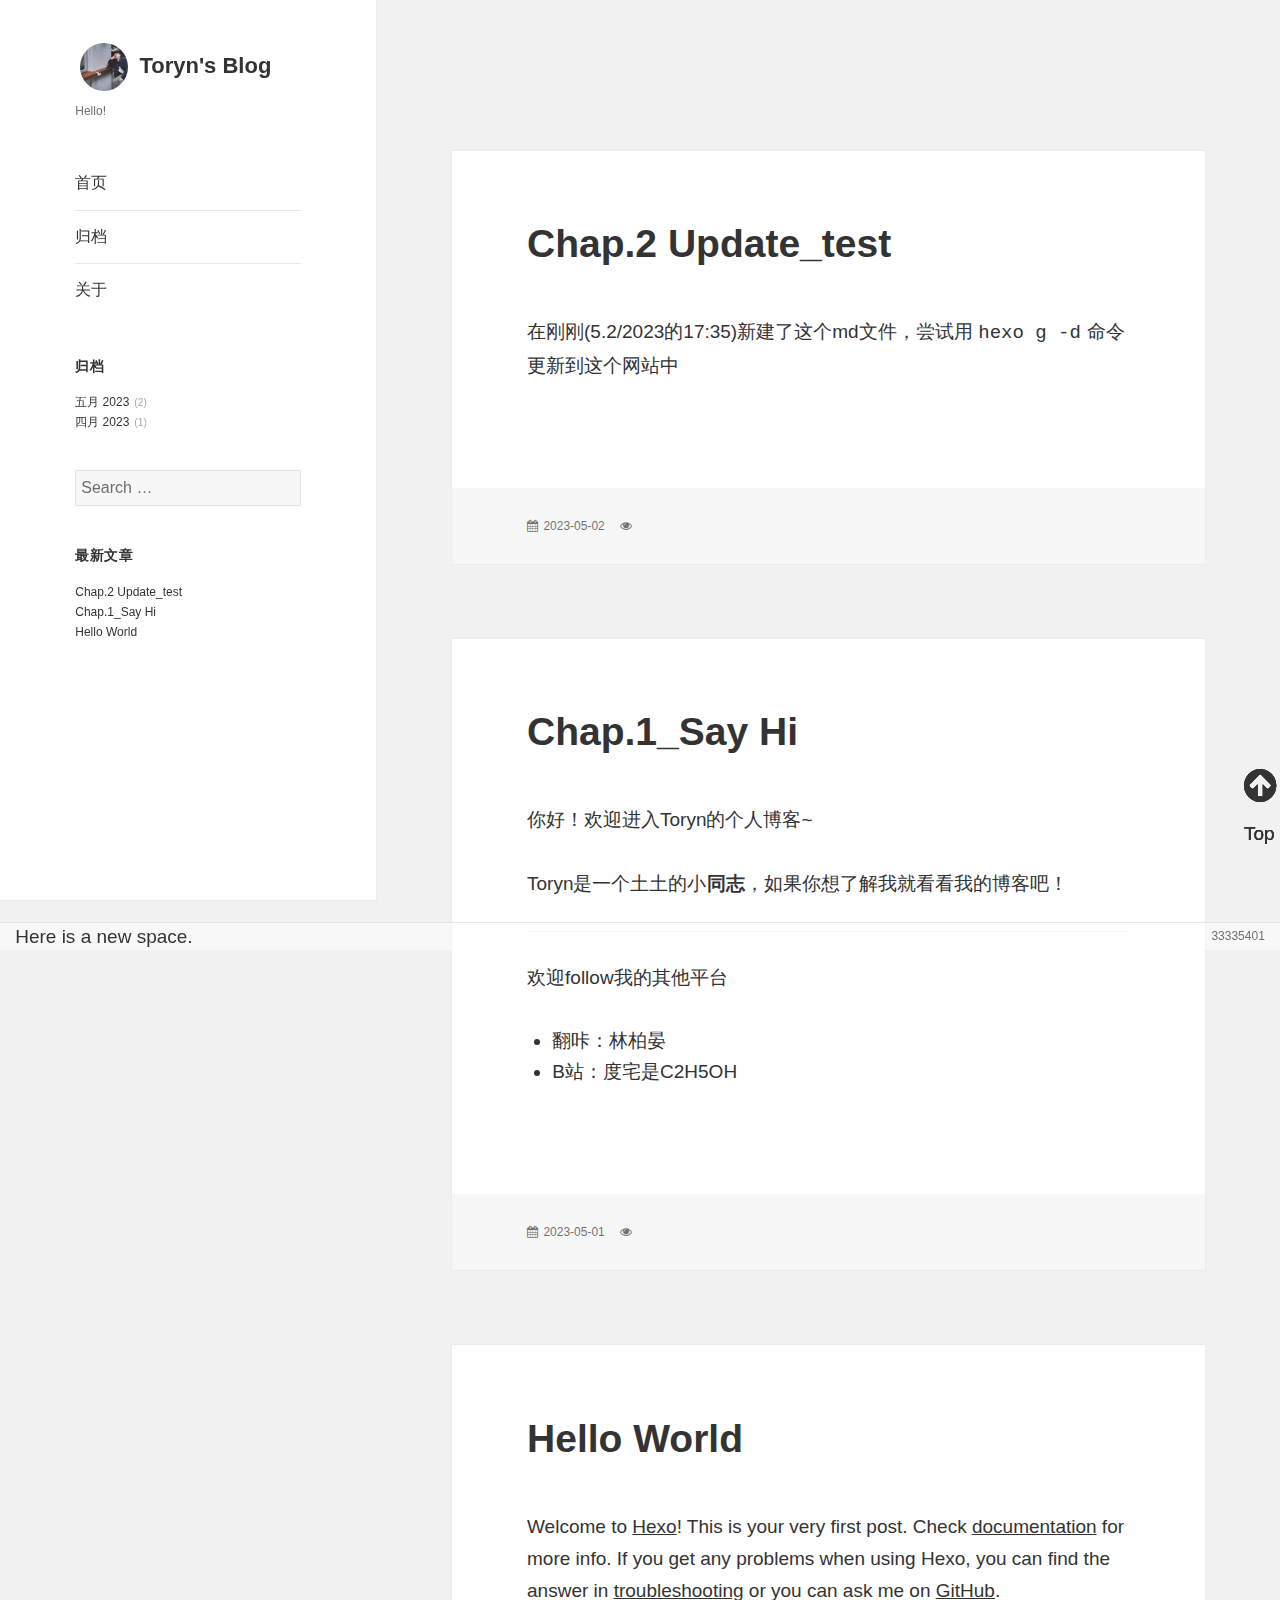
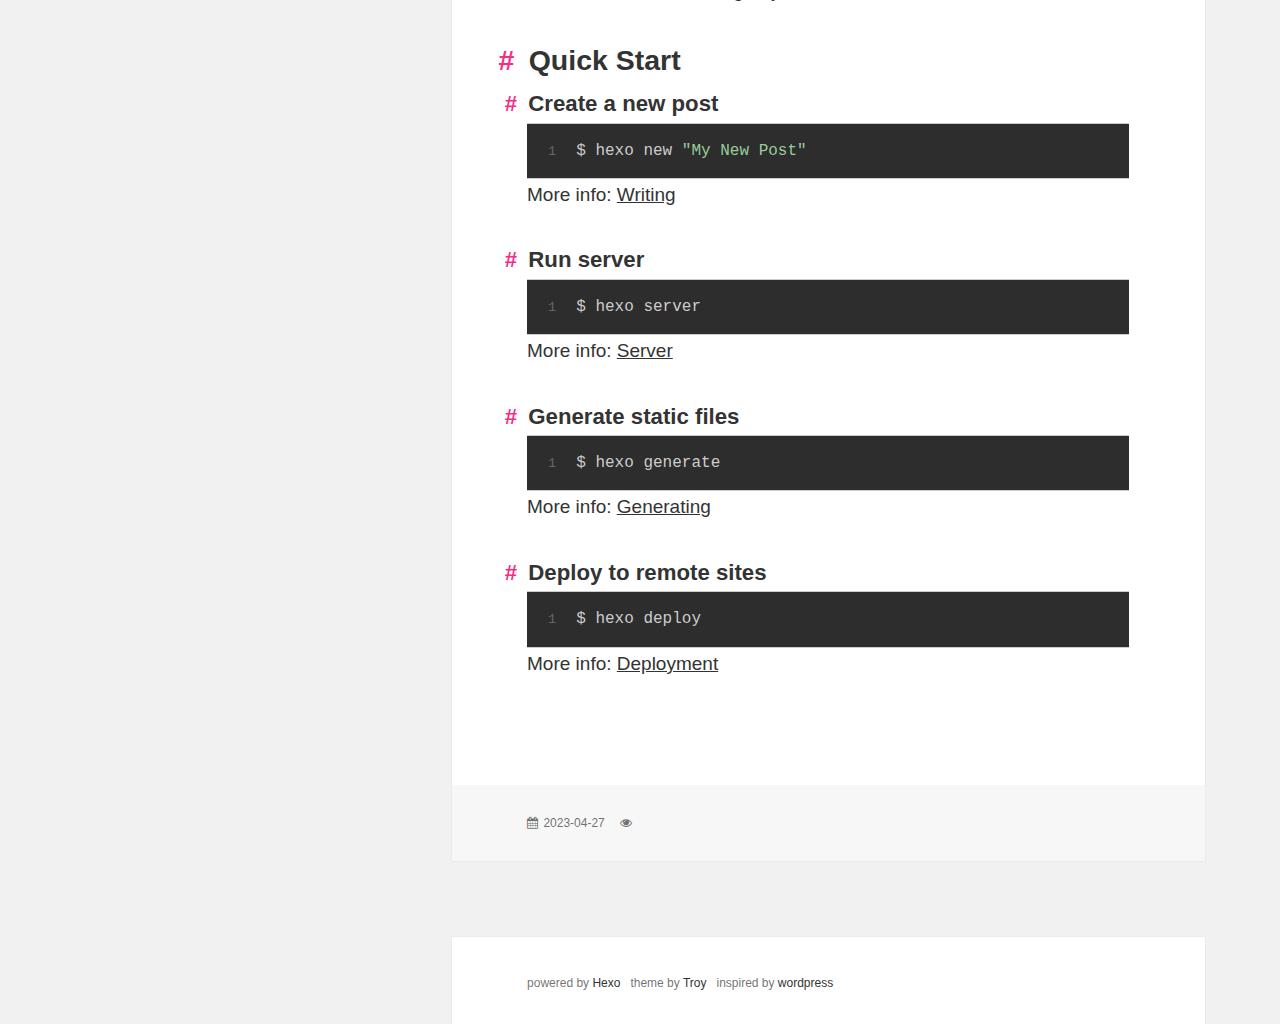
==== commit 2116b769: "Site updated: 2023-05-02 21:44:07" ====
--- a/index.html
+++ b/index.html
@@ -53,10 +53,10 @@
 	<div class="site-branding">
 		<h1 class="site-title">
 			
-				<a href="/images/avatar-small.png" class="avatar-circle"><img src="/images/avatar-small.png" /></a>
-			
-			<a href="/" rel="home">Troy&#39;s 博客</a></h1>
-		<p class="site-description">专注于Web开发，现在居住于成都. Happy Coding, Happy Life!</p>
+				<a href="/images/portrait_small.jpeg" class="avatar-circle"><img src="/images/portrait_small.jpeg" /></a>
+			
+			<a href="/" rel="home">Toryn&#39;s Blog</a></h1>
+		<p class="site-description">Hello!</p>
 		<button class="secondary-toggle font-asesome-icon">Menu and widgets</button>
 	</div>
 </header>
@@ -274,11 +274,11 @@
   <div class="container">
       <div class="blog-info">
           <a id="infinity-blog-title" href="#" rel="home" title="Scroll back to top">
-               Happy Coding, Happy Life!
+               Here is a new space.
           </a>
       </div>
       <div class="blog-credits">
-        <span>蜀ICP备15004900号-1</span>
+        <span>33335401</span>
       </div>
   </div>
 </div><!-- #infinite-footer -->
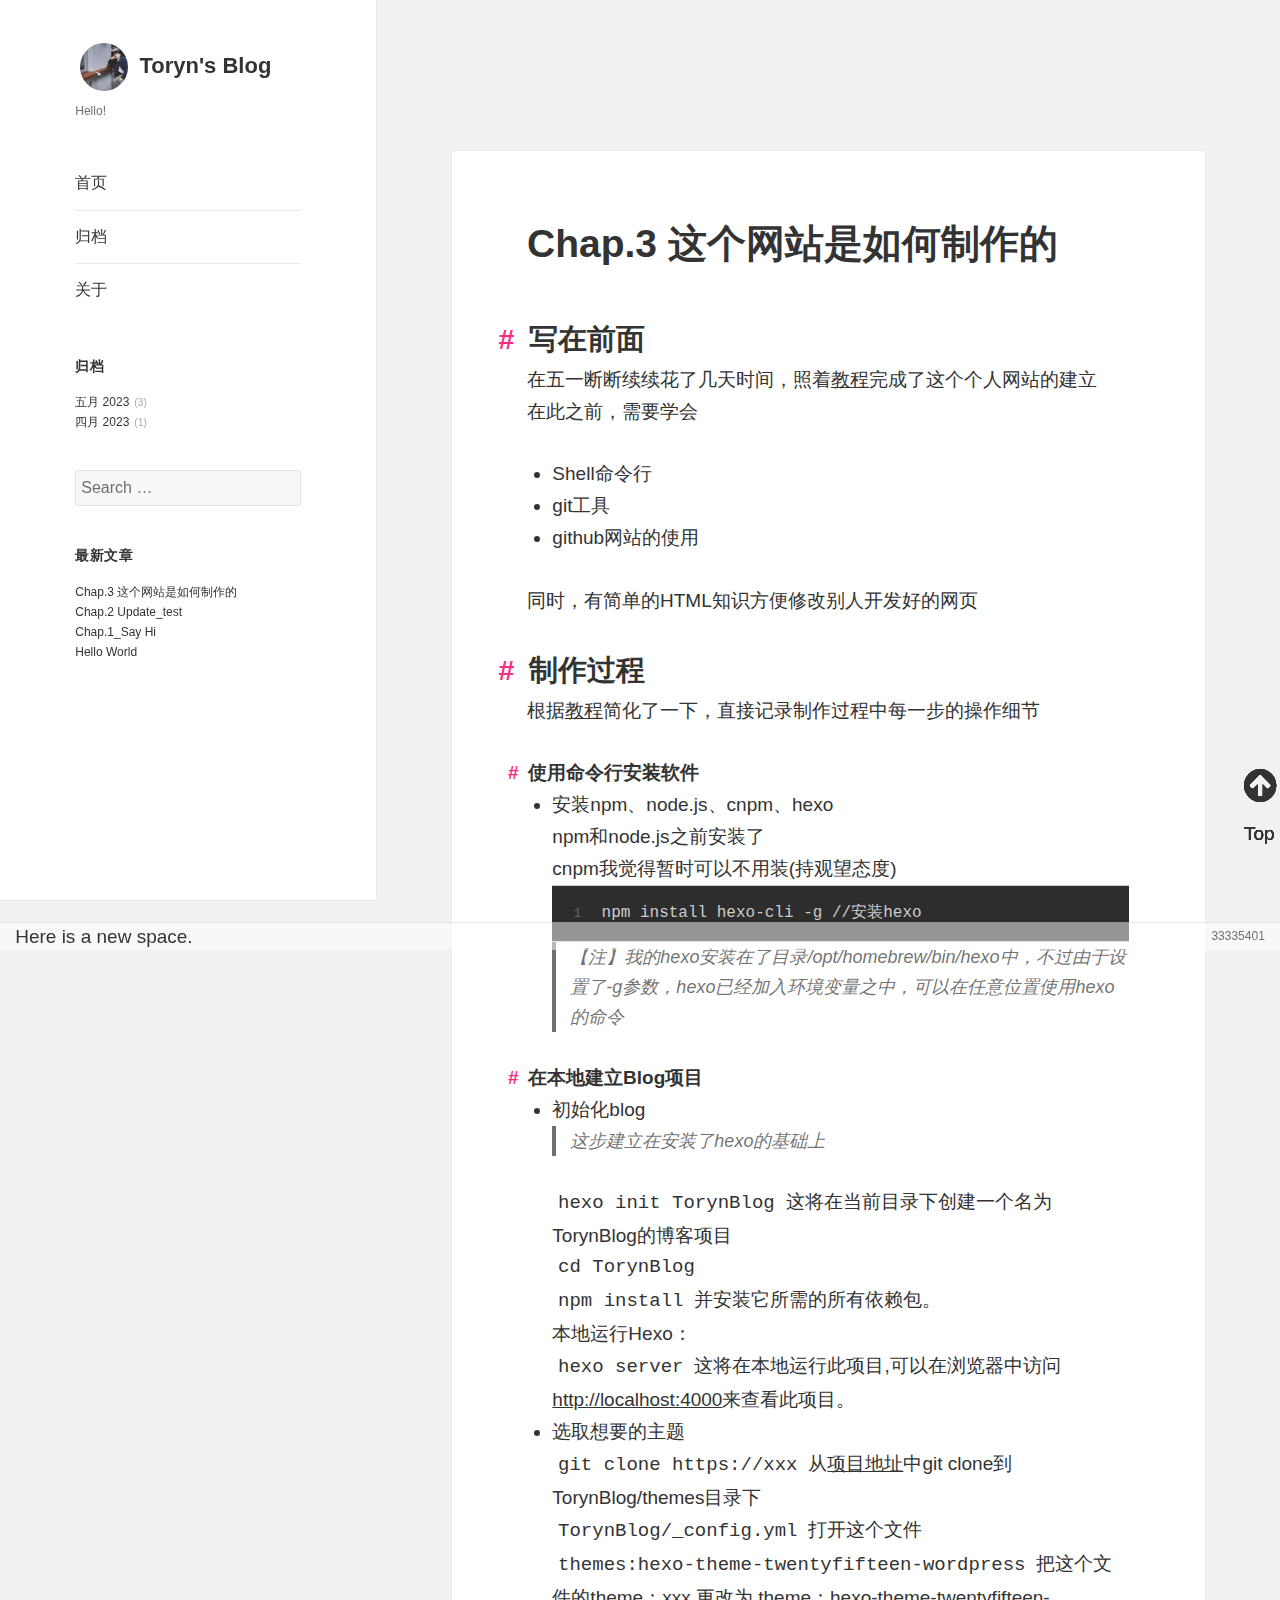
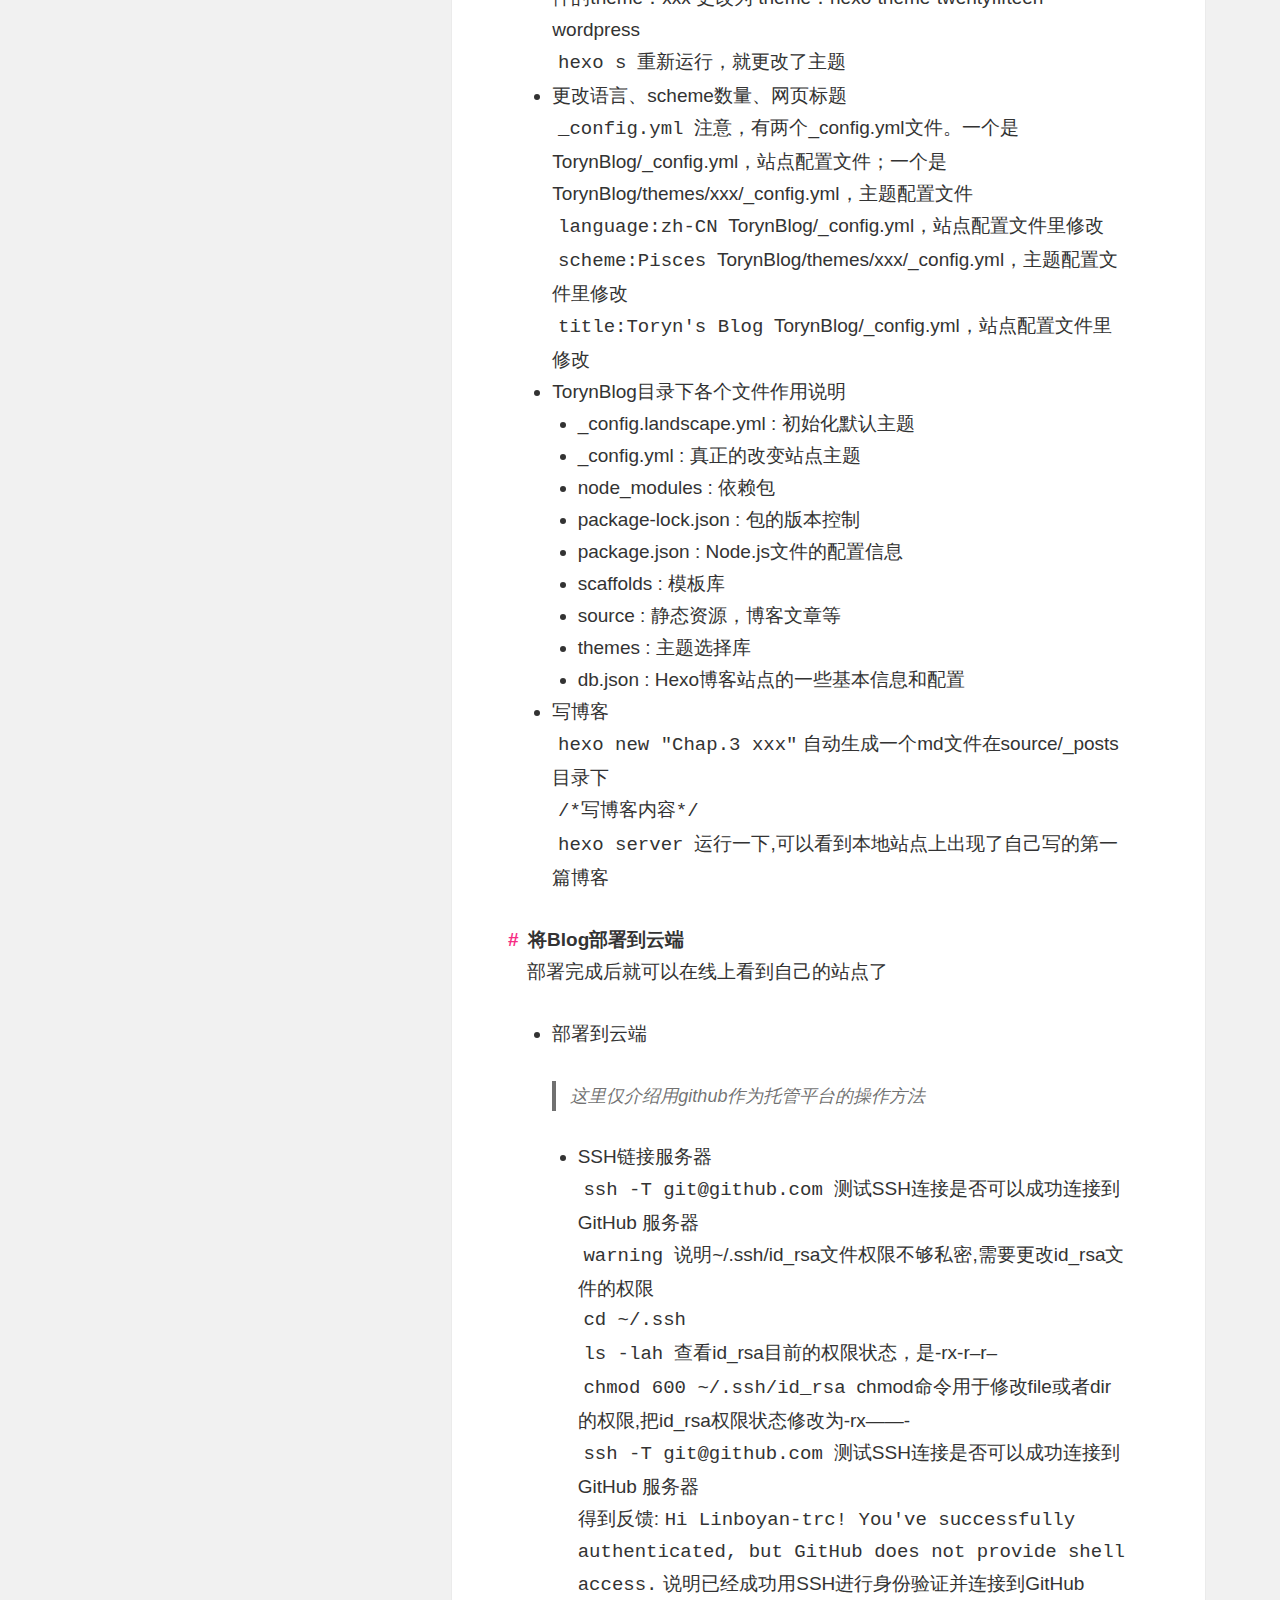
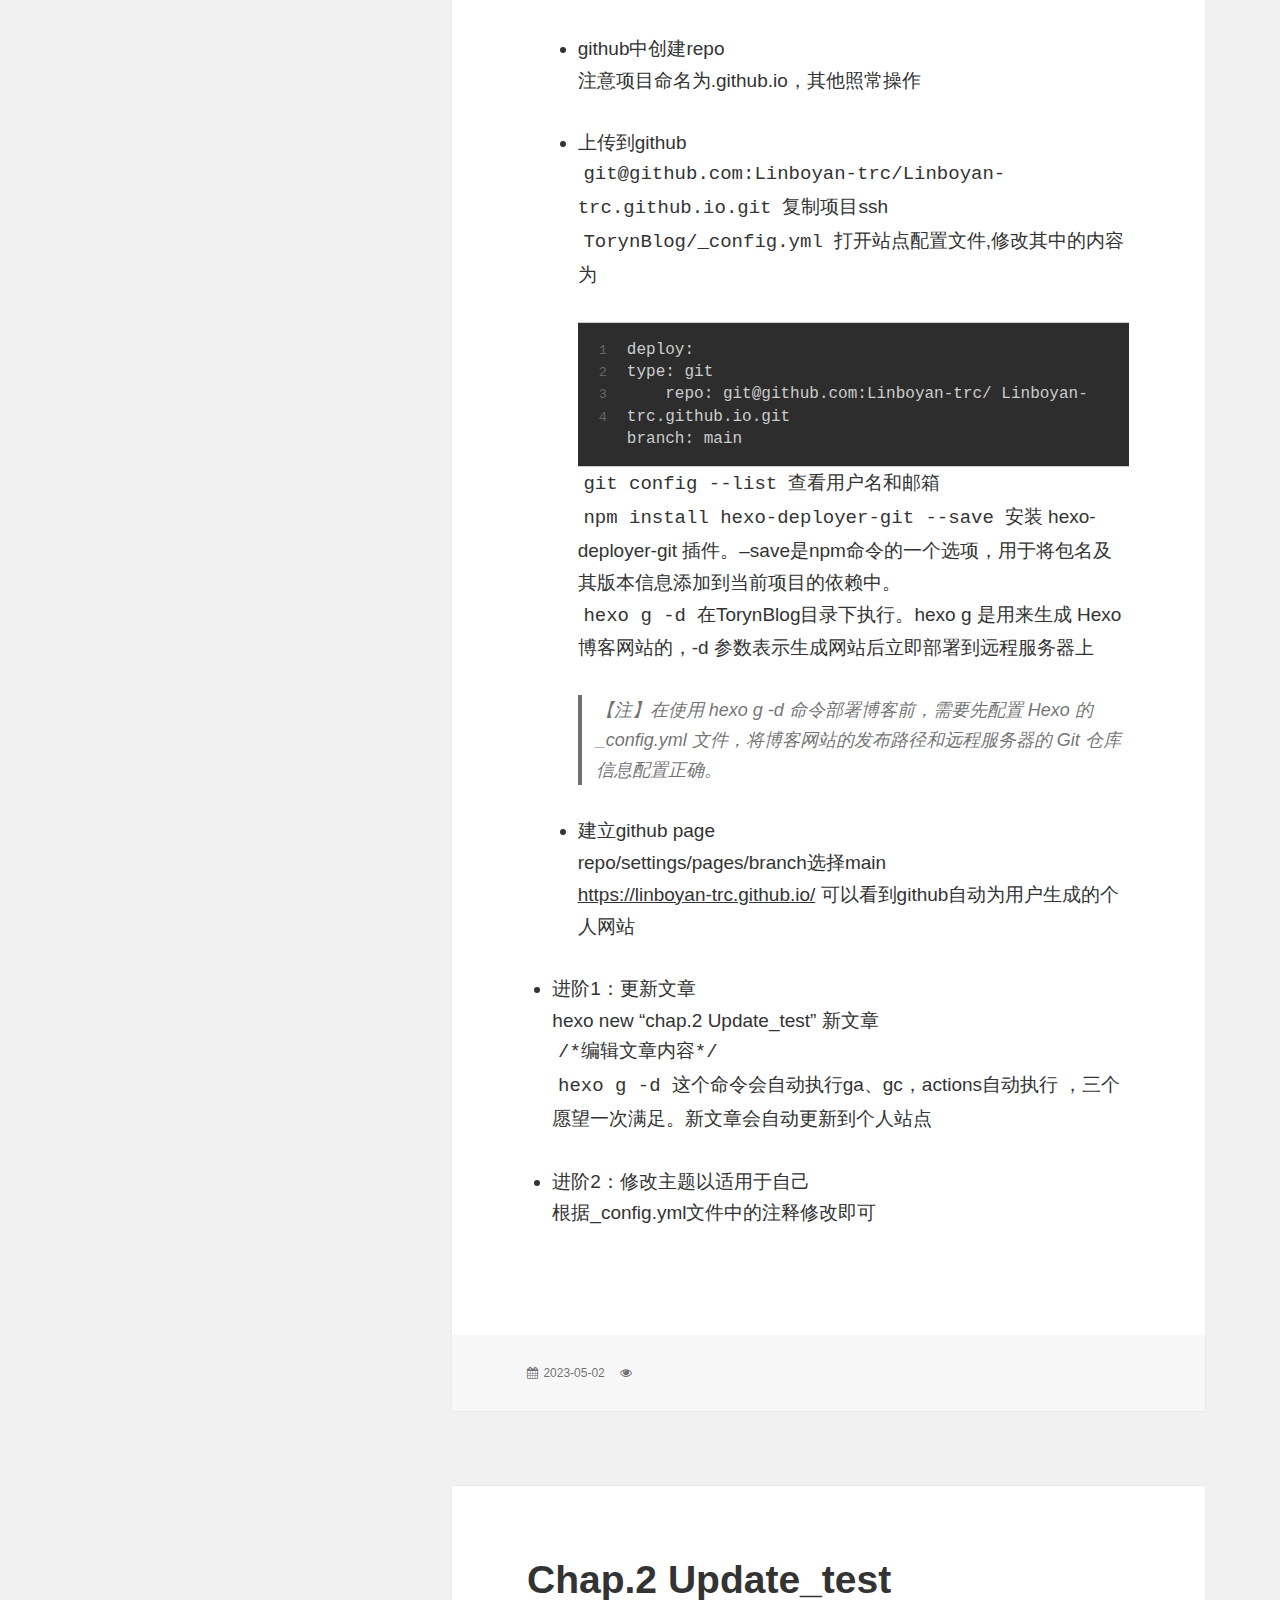
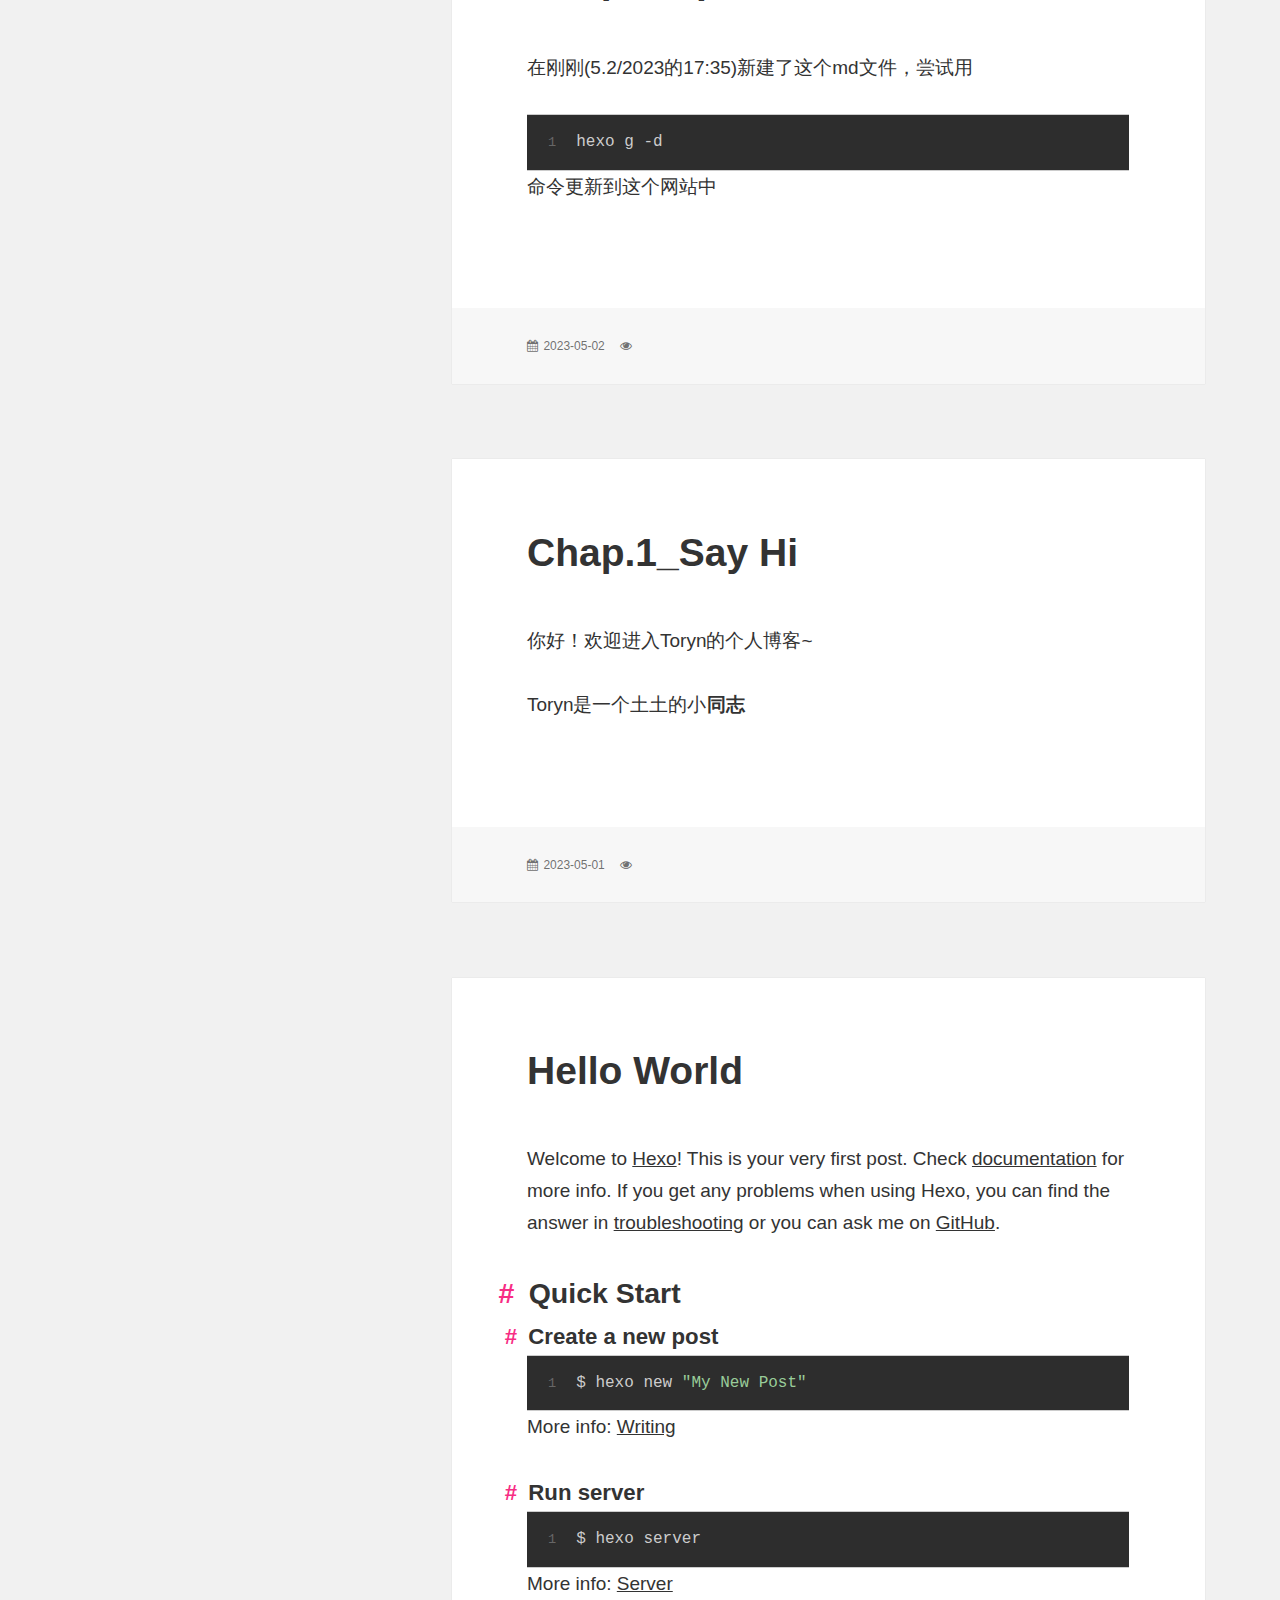
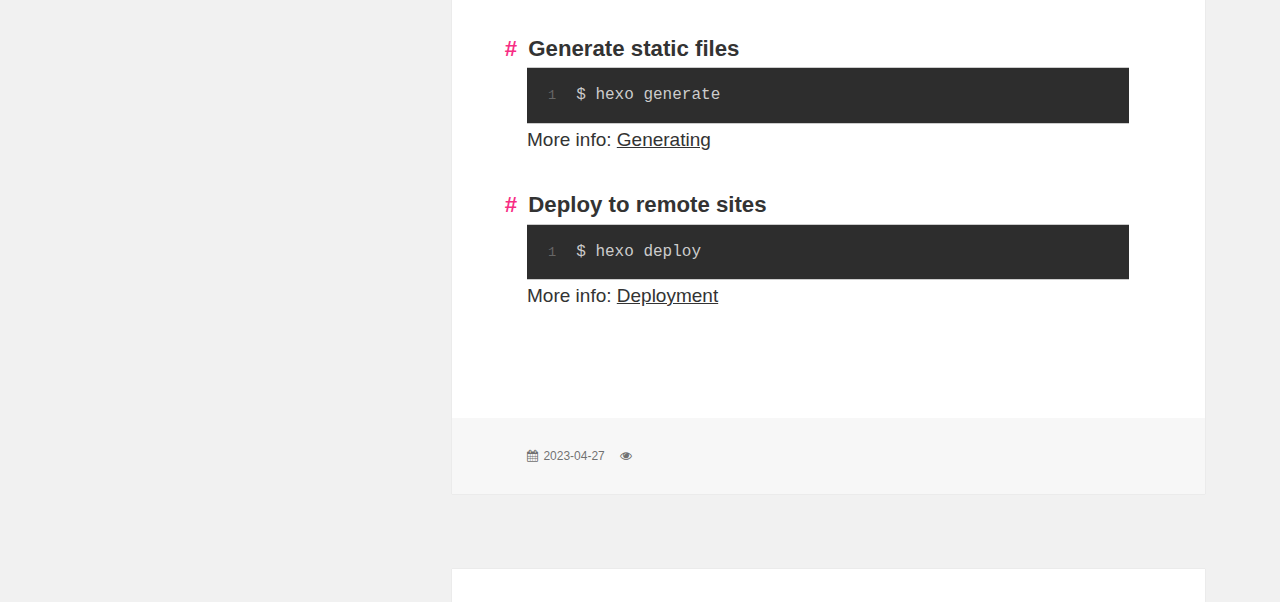
==== commit 65dd6165: "Site updated: 2023-05-03 01:23:56" ====
--- a/index.html
+++ b/index.html
@@ -8,7 +8,7 @@
 	
 		<link href="/favicon.ico" rel="icon">
 	 
-      <title>Hexo</title>
+      <title>Toryn&#39;s Blog</title>
 	
 <link rel="stylesheet" href="/css/font-awesome/css/font-awesome.css">
 
@@ -77,7 +77,7 @@
 <aside class="widget">
 		<h3 class="widget-title">归档</h3>		
 		<ul>
-			<ul class="archive-list"><li class="archive-list-item"><a class="archive-list-link" href="/archives/2023/05/">五月 2023</a><span class="archive-list-count">2</span></li><li class="archive-list-item"><a class="archive-list-link" href="/archives/2023/04/">四月 2023</a><span class="archive-list-count">1</span></li></ul>
+			<ul class="archive-list"><li class="archive-list-item"><a class="archive-list-link" href="/archives/2023/05/">五月 2023</a><span class="archive-list-count">3</span></li><li class="archive-list-item"><a class="archive-list-link" href="/archives/2023/04/">四月 2023</a><span class="archive-list-count">1</span></li></ul>
 		</ul>
 	</aside>
 
@@ -95,6 +95,10 @@
 		<ul>
 			
           <li>
+            <a href="/2023/05/02/Chap-3-%E8%BF%99%E4%B8%AA%E7%BD%91%E7%AB%99%E6%98%AF%E5%A6%82%E4%BD%95%E5%88%B6%E4%BD%9C%E7%9A%84/">Chap.3 这个网站是如何制作的</a>
+          </li>
+        
+          <li>
             <a href="/2023/05/02/Chap-2-Update-test/">Chap.2 Update_test</a>
           </li>
         
@@ -125,13 +129,117 @@
 		
 		
 			<header class="entry-header">
+				<h2 class="entry-title"><a class="post-title-link" href="/2023/05/02/Chap-3-%E8%BF%99%E4%B8%AA%E7%BD%91%E7%AB%99%E6%98%AF%E5%A6%82%E4%BD%95%E5%88%B6%E4%BD%9C%E7%9A%84/" rel="bookmark">Chap.3 这个网站是如何制作的</a></h2>	
+			</header>
+		
+		<!-- .entry-header -->
+		<div class="entry-content">
+			
+				<h2 id="写在前面"><a href="#写在前面" class="headerlink" title="写在前面"></a>写在前面</h2><p>在五一断断续续花了几天时间，照着<a target="_blank" rel="noopener" href="https://www.cnblogs.com/huanhao/p/hexobase.html">教程</a>完成了这个个人网站的建立<br>在此之前，需要学会</p>
+<ul>
+<li>Shell命令行</li>
+<li>git工具</li>
+<li>github网站的使用</li>
+</ul>
+<p>同时，有简单的HTML知识方便修改别人开发好的网页</p>
+<h2 id="制作过程"><a href="#制作过程" class="headerlink" title="制作过程"></a>制作过程</h2><p>根据<a target="_blank" rel="noopener" href="https://www.cnblogs.com/huanhao/p/hexobase.html">教程</a>简化了一下，直接记录制作过程中每一步的操作细节</p>
+<h4 id="使用命令行安装软件"><a href="#使用命令行安装软件" class="headerlink" title="使用命令行安装软件"></a>使用命令行安装软件</h4><ul>
+<li>安装npm、node.js、cnpm、hexo<br>  npm和node.js之前安装了<br>  cnpm我觉得暂时可以不用装(持观望态度)  <figure class="highlight bash"><table><tr><td class="gutter"><pre><span class="line">1</span><br></pre></td><td class="code"><pre><span class="line">npm install hexo-cli -g //安装hexo</span><br></pre></td></tr></table></figure>
+<blockquote>
+<p>【注】我的hexo安装在了目录&#x2F;opt&#x2F;homebrew&#x2F;bin&#x2F;hexo中，不过由于设置了-g参数，hexo已经加入环境变量之中，可以在任意位置使用hexo的命令</p>
+</blockquote>
+</li>
+</ul>
+<h4 id="在本地建立Blog项目"><a href="#在本地建立Blog项目" class="headerlink" title="在本地建立Blog项目"></a>在本地建立Blog项目</h4><ul>
+<li>初始化blog<blockquote>
+<p>这步建立在安装了hexo的基础上</p>
+</blockquote>
+  <code>hexo init TorynBlog</code> 这将在当前目录下创建一个名为TorynBlog的博客项目<br>  <code>cd TorynBlog</code><br>  <code>npm install</code> 并安装它所需的所有依赖包。<br>  本地运行Hexo：<br>  <code>hexo server</code> 这将在本地运行此项目,可以在浏览器中访问<a target="_blank" rel="noopener" href="http://localhost:4000/">http://localhost:4000</a>来查看此项目。</li>
+<li>选取想要的主题<br>  <code>git clone https://xxx</code> 从<a target="_blank" rel="noopener" href="https://github.com/Troy-Yang/hexo-theme-twentyfifteen-wordpress.git">项目地址</a>中git clone到TorynBlog&#x2F;themes目录下<br>  <code>TorynBlog/_config.yml</code> 打开这个文件<br>  <code>themes:hexo-theme-twentyfifteen-wordpress</code>	把这个文件的theme：xxx 更改为 theme：hexo-theme-twentyfifteen-wordpress<br>  <code>hexo s</code> 重新运行，就更改了主题</li>
+<li>更改语言、scheme数量、网页标题<br>  <code>_config.yml</code> 注意，有两个_config.yml文件。一个是TorynBlog&#x2F;_config.yml，站点配置文件；一个是TorynBlog&#x2F;themes&#x2F;xxx&#x2F;_config.yml，主题配置文件<br>  <code>language:zh-CN</code> TorynBlog&#x2F;_config.yml，站点配置文件里修改<br>  <code>scheme:Pisces</code> TorynBlog&#x2F;themes&#x2F;xxx&#x2F;_config.yml，主题配置文件里修改<br>  <code>title:Toryn&#39;s Blog</code> TorynBlog&#x2F;_config.yml，站点配置文件里修改</li>
+<li>TorynBlog目录下各个文件作用说明<ul>
+<li>_config.landscape.yml : 初始化默认主题</li>
+<li>_config.yml : 真正的改变站点主题</li>
+<li>node_modules : 依赖包</li>
+<li>package-lock.json : 包的版本控制</li>
+<li>package.json : Node.js文件的配置信息</li>
+<li>scaffolds : 模板库</li>
+<li>source : 静态资源，博客文章等</li>
+<li>themes : 主题选择库</li>
+<li>db.json :	Hexo博客站点的一些基本信息和配置</li>
+</ul>
+</li>
+<li>写博客<br>  <code>hexo new &quot;Chap.3 xxx&quot;</code>自动生成一个md文件在source&#x2F;_posts目录下<br>  <code>/*写博客内容*/</code><br>  <code>hexo server</code> 运行一下,可以看到本地站点上出现了自己写的第一篇博客</li>
+</ul>
+<h4 id="将Blog部署到云端"><a href="#将Blog部署到云端" class="headerlink" title="将Blog部署到云端"></a>将Blog部署到云端</h4><p>部署完成后就可以在线上看到自己的站点了</p>
+<ul>
+<li><p>部署到云端</p>
+<blockquote>
+<p>这里仅介绍用github作为托管平台的操作方法</p>
+</blockquote>
+<ul>
+<li><p>SSH链接服务器<br>  <code>ssh -T git@github.com</code> 测试SSH连接是否可以成功连接到 GitHub 服务器<br>  <code>warning</code> 说明~&#x2F;.ssh&#x2F;id_rsa文件权限不够私密,需要更改id_rsa文件的权限<br>  <code>cd ~/.ssh</code><br>  <code>ls -lah</code> 查看id_rsa目前的权限状态，是-rx-r–r–<br>  <code>chmod 600 ~/.ssh/id_rsa</code> chmod命令用于修改file或者dir的权限,把id_rsa权限状态修改为-rx——-<br>  <code>ssh -T git@github.com</code> 测试SSH连接是否可以成功连接到 GitHub 服务器<br>  得到反馈:<code>Hi Linboyan-trc! You&#39;ve successfully authenticated, but GitHub does not provide shell access.</code>说明已经成功用SSH进行身份验证并连接到GitHub</p>
+</li>
+<li><p>github中创建repo<br>  注意项目命名为<username>.github.io，其他照常操作</p>
+</li>
+<li><p>上传到github<br>  <code>git@github.com:Linboyan-trc/Linboyan-trc.github.io.git</code> 复制项目ssh<br>  <code>TorynBlog/_config.yml</code>	打开站点配置文件,修改其中的内容为</p>
+  <figure class="highlight c"><table><tr><td class="gutter"><pre><span class="line">1</span><br><span class="line">2</span><br><span class="line">3</span><br><span class="line">4</span><br></pre></td><td class="code"><pre><span class="line">deploy:</span><br><span class="line">type: git  </span><br><span class="line">    repo: git@github.com:Linboyan-trc/ Linboyan-trc.github.io.git</span><br><span class="line">branch: main</span><br></pre></td></tr></table></figure>
+<p>  <code>git config --list</code>	查看用户名和邮箱<br>  <code>npm install hexo-deployer-git --save</code> 安装 hexo-deployer-git 插件。–save是npm命令的一个选项，用于将包名及其版本信息添加到当前项目的依赖中。<br>  <code>hexo g -d</code>	在TorynBlog目录下执行。hexo g 是用来生成 Hexo 博客网站的，-d 参数表示生成网站后立即部署到远程服务器上</p>
+<blockquote>
+<p>【注】在使用 hexo g -d 命令部署博客前，需要先配置 Hexo 的 _config.yml 文件，将博客网站的发布路径和远程服务器的 Git 仓库信息配置正确。</p>
+</blockquote>
+</li>
+<li><p>建立github page<br>  repo&#x2F;settings&#x2F;pages&#x2F;branch选择main<br>  <a target="_blank" rel="noopener" href="https://linboyan-trc.github.io/">https://linboyan-trc.github.io/</a> 可以看到github自动为用户生成的个人网站</p>
+</li>
+</ul>
+</li>
+<li><p>进阶1：更新文章<br>  hexo new “chap.2 Update_test” 新文章<br>  <code>/*编辑文章内容*/</code><br>  <code>hexo g -d</code>	这个命令会自动执行ga、gc，actions自动执行	，三个愿望一次满足。新文章会自动更新到个人站点</p>
+</li>
+<li><p>进阶2：修改主题以适用于自己<br>  根据_config.yml文件中的注释修改即可</p>
+</li>
+</ul>
+
+
+				
+				
+			
+		</div><!-- .entry-content -->
+		
+		<footer class="entry-footer">
+			<span class="posted-on font-asesome-icon">
+	<a href="" rel="bookmark">
+	<time class="updated" datetime="2023-05-02T14:38:35.000Z">2023-05-02</time>
+	</a>
+</span>
+
+		
+
+    <span class="eye font-asesome-icon leancloud_visitors" id="/2023/05/02/Chap-3-%E8%BF%99%E4%B8%AA%E7%BD%91%E7%AB%99%E6%98%AF%E5%A6%82%E4%BD%95%E5%88%B6%E4%BD%9C%E7%9A%84/" data-flag-title="Chap.3 这个网站是如何制作的">
+         <span class="leancloud-visitors-count">
+        
+        </span>
+    </span>
+
+		</footer><!-- .entry-footer -->
+</article>
+<div class="misc">
+    <a href="#main"><span class="top font-asesome-icon">Top</span></a>
+</div>
+  
+    
+<article class="hentry ">
+		
+		
+			<header class="entry-header">
 				<h2 class="entry-title"><a class="post-title-link" href="/2023/05/02/Chap-2-Update-test/" rel="bookmark">Chap.2 Update_test</a></h2>	
 			</header>
 		
 		<!-- .entry-header -->
 		<div class="entry-content">
 			
-				<p>在刚刚(5.2&#x2F;2023的17:35)新建了这个md文件，尝试用<code>hexo g -d</code>命令更新到这个网站中</p>
+				<p>在刚刚(5.2&#x2F;2023的17:35)新建了这个md文件，尝试用</p>
+<figure class="highlight bash"><table><tr><td class="gutter"><pre><span class="line">1</span><br></pre></td><td class="code"><pre><span class="line">hexo g -d</span><br></pre></td></tr></table></figure>
+<p>命令更新到这个网站中</p>
 
 
 				
@@ -171,13 +279,7 @@
 		<!-- .entry-header -->
 		<div class="entry-content">
 			
-				<p>你好！欢迎进入Toryn的个人博客~<br><br>Toryn是一个土土的小<strong>同志</strong>，如果你想了解我就看看我的博客吧！<br></p>
-<hr>
-<p>欢迎follow我的其他平台<br></p>
-<ul>
-<li>翻咔：林柏晏<br></li>
-<li>B站：度宅是C2H5OH<br></li>
-</ul>
+				<p>你好！欢迎进入Toryn的个人博客~<br><br>Toryn是一个土土的小<strong>同志</strong><br></p>
 
 
 				
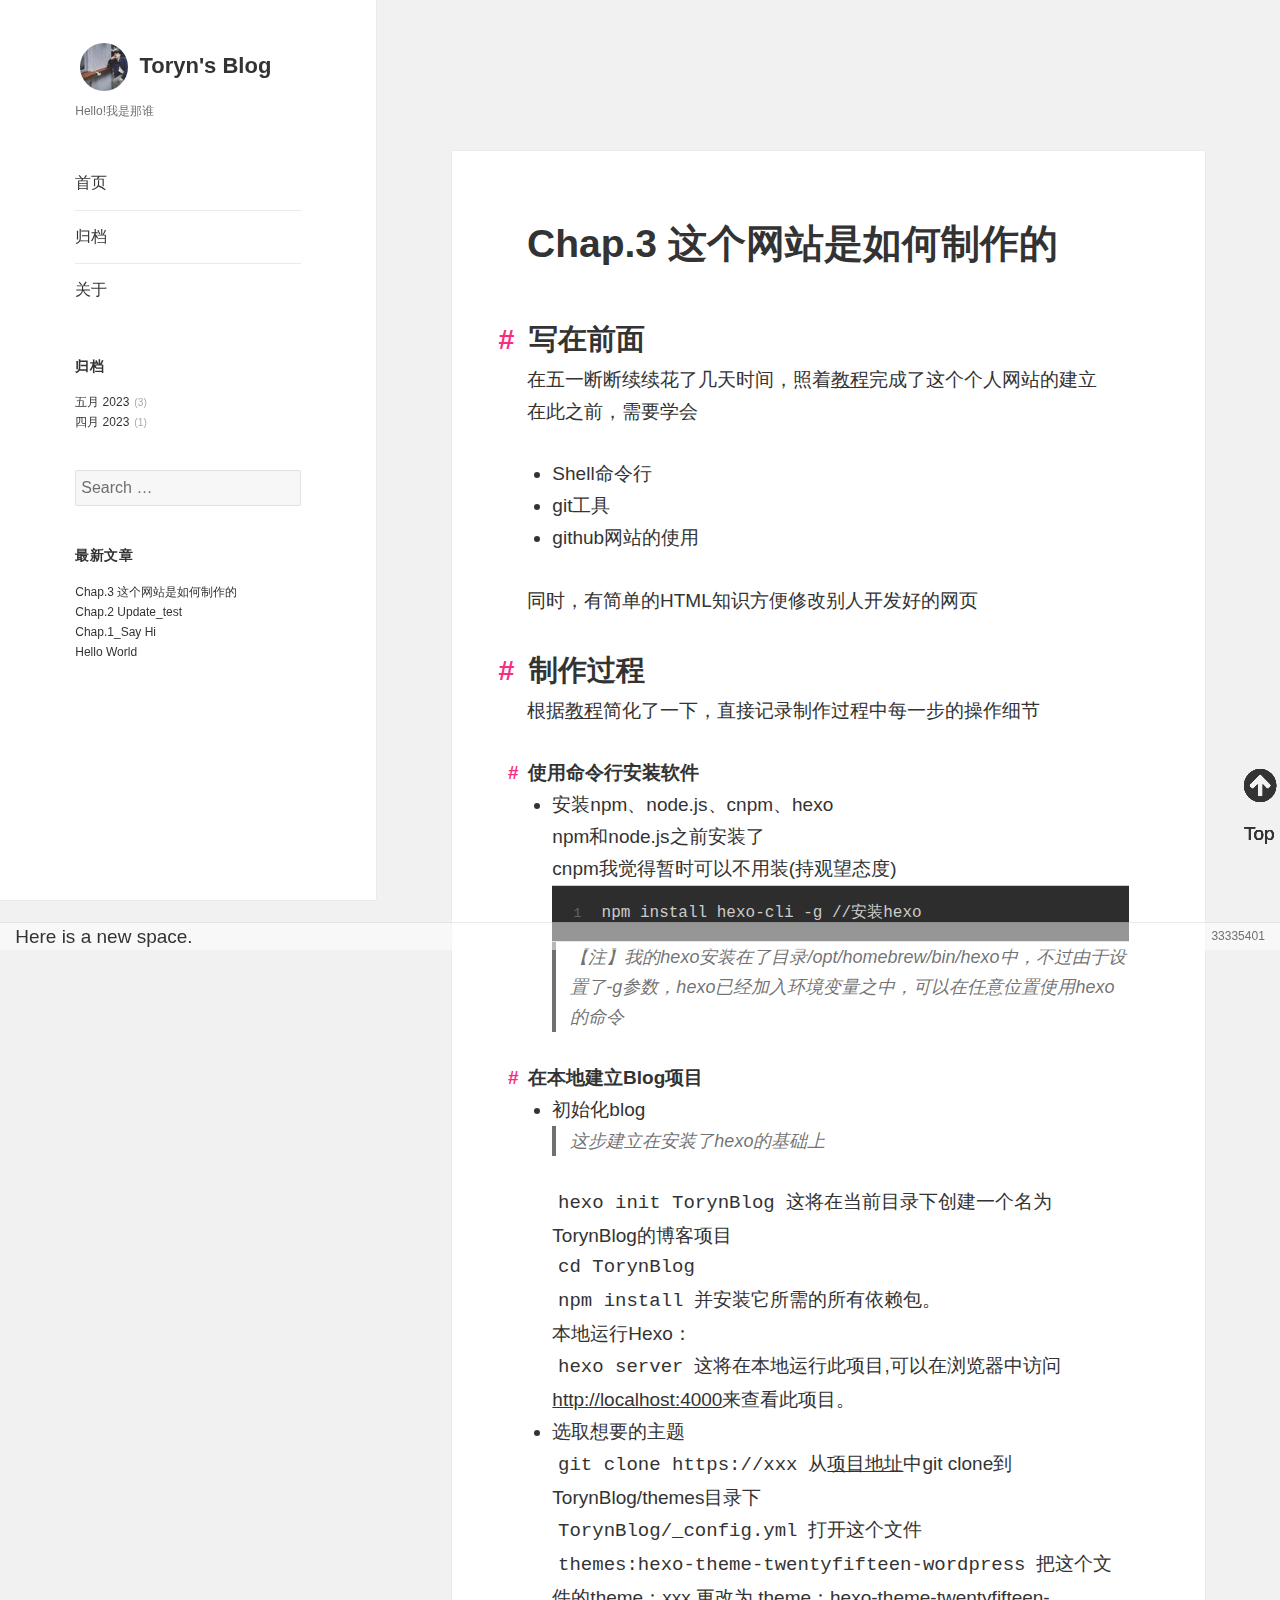
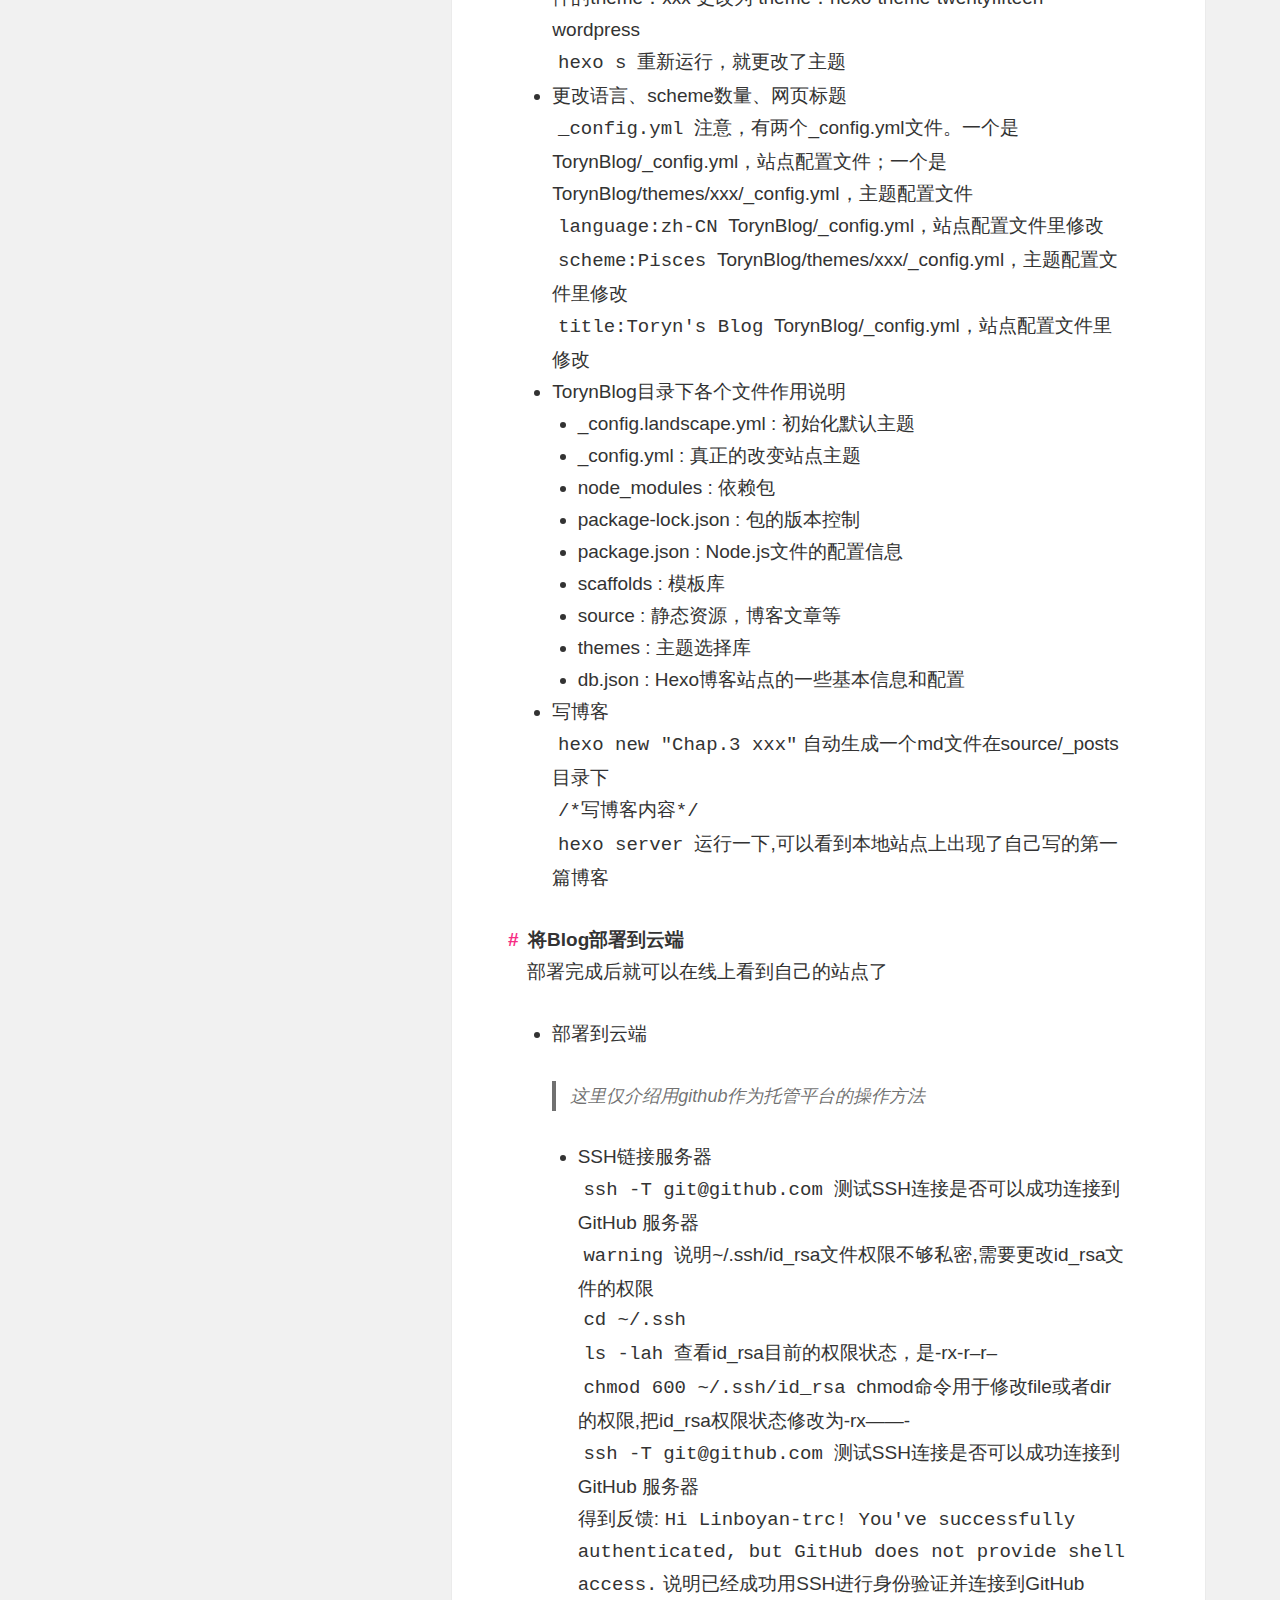
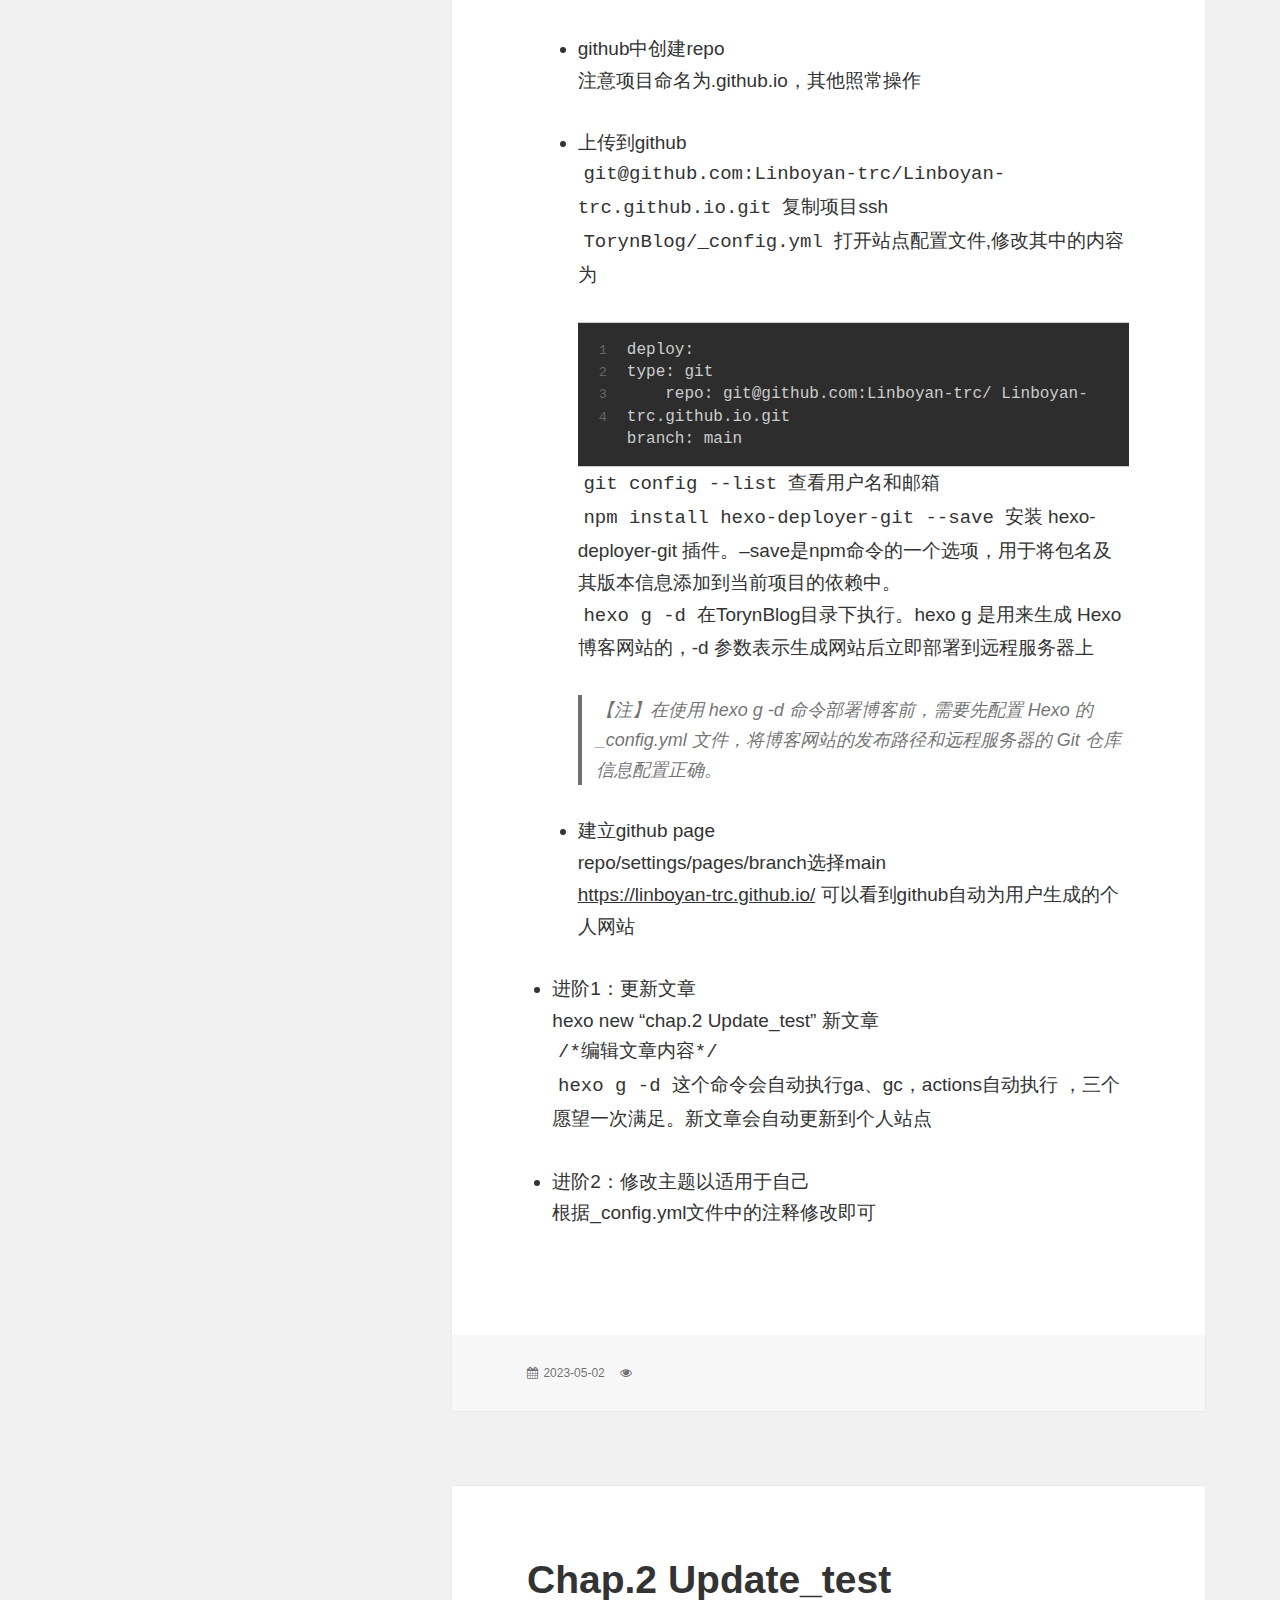
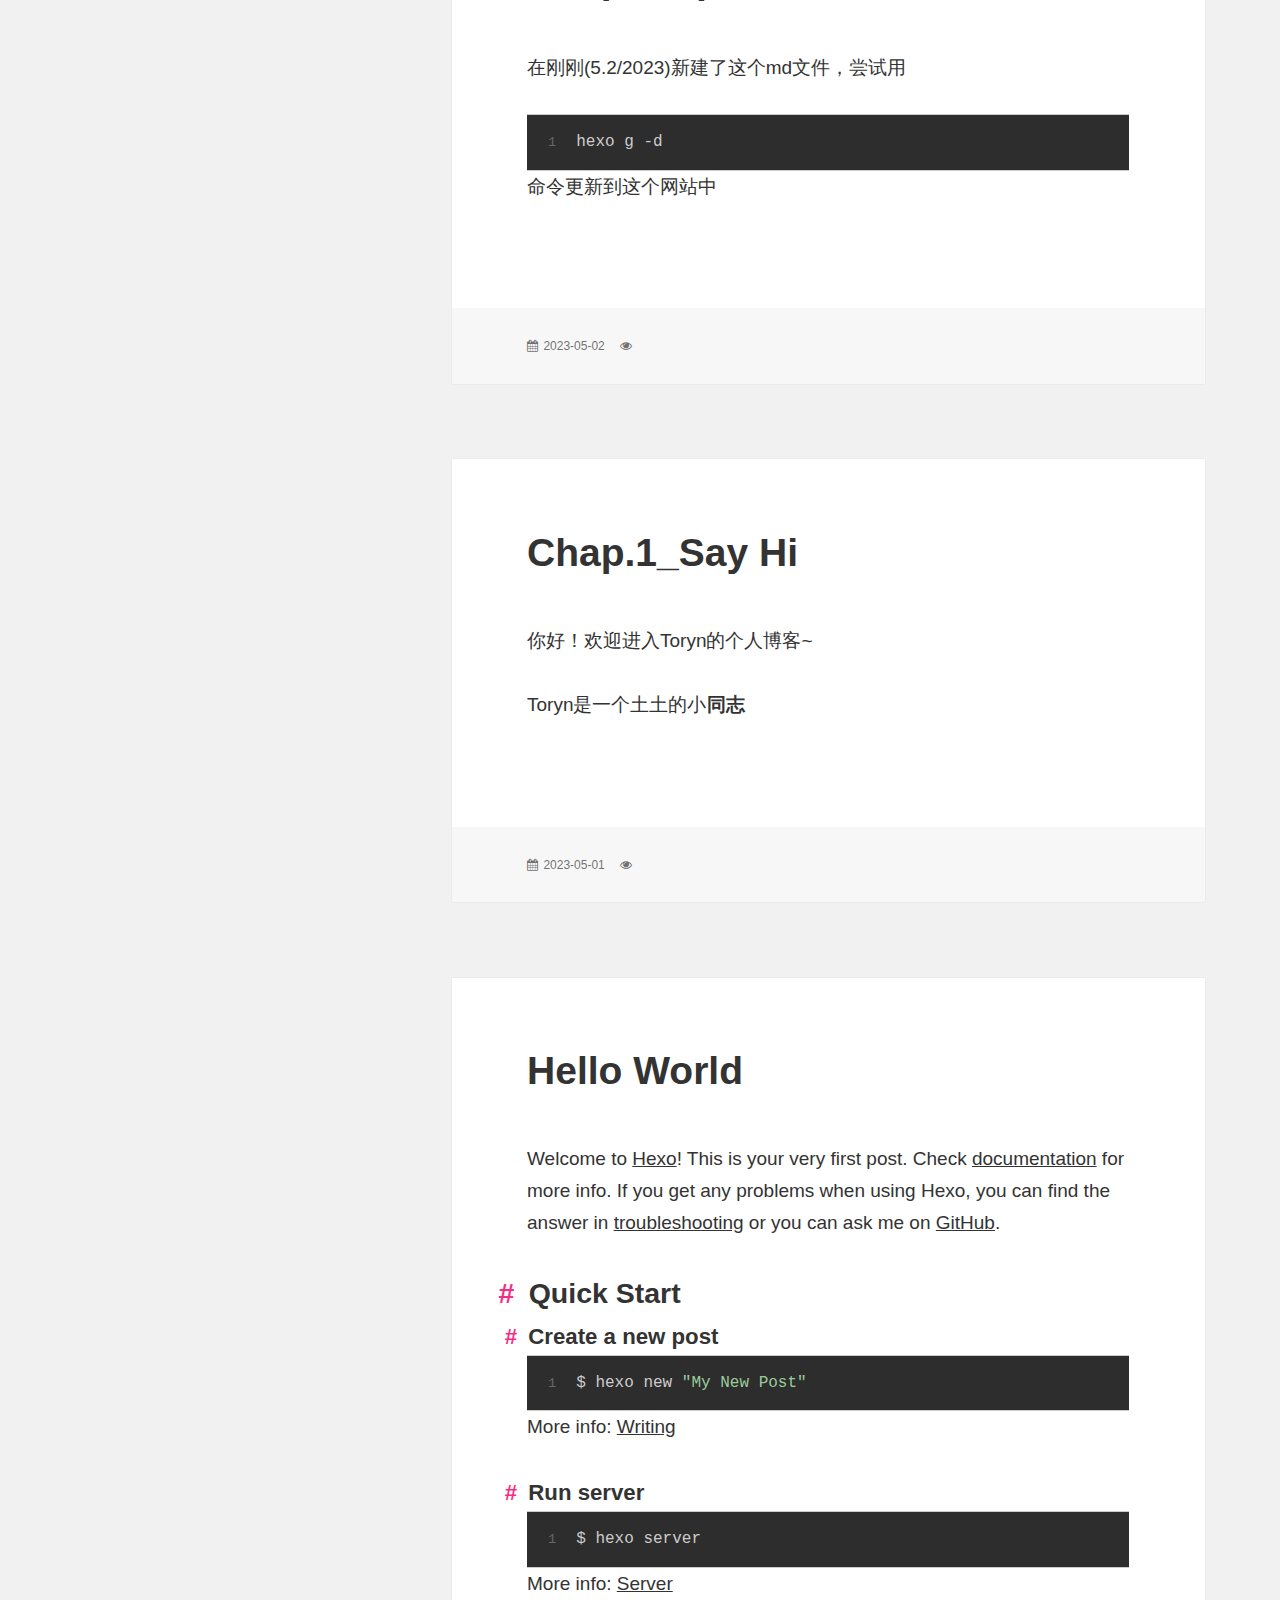
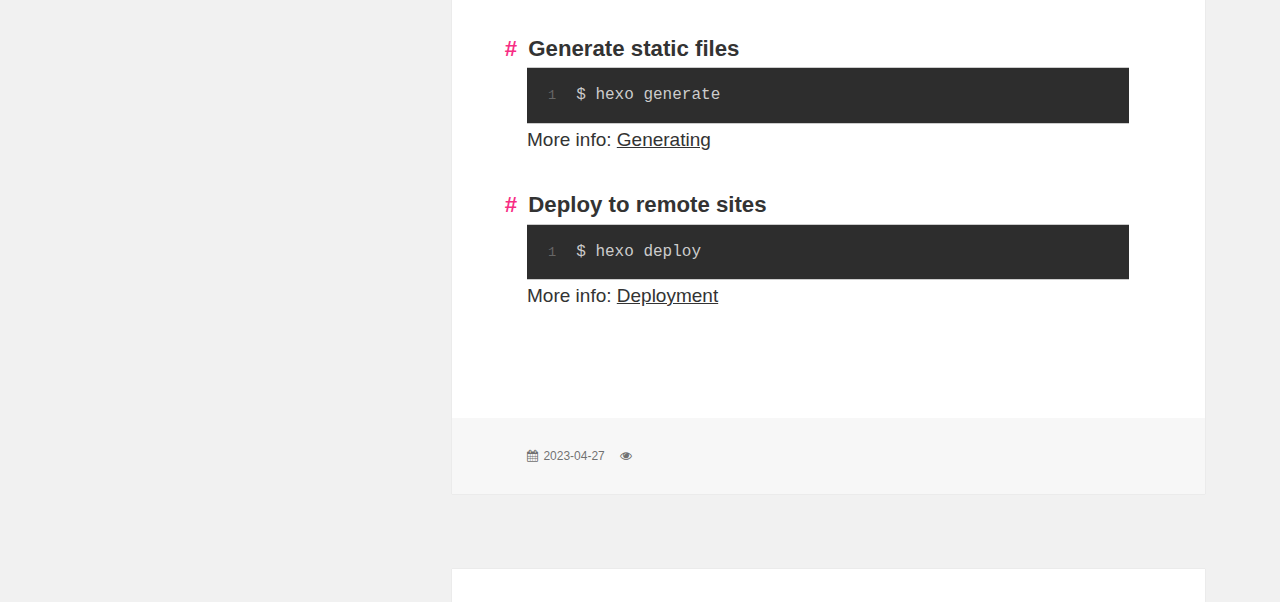
==== commit 41d5f55b: "Site updated: 2023-05-03 01:32:26" ====
--- a/index.html
+++ b/index.html
@@ -56,7 +56,7 @@
 				<a href="/images/portrait_small.jpeg" class="avatar-circle"><img src="/images/portrait_small.jpeg" /></a>
 			
 			<a href="/" rel="home">Toryn&#39;s Blog</a></h1>
-		<p class="site-description">Hello!</p>
+		<p class="site-description">Hello!我是那谁</p>
 		<button class="secondary-toggle font-asesome-icon">Menu and widgets</button>
 	</div>
 </header>
@@ -237,7 +237,7 @@
 		<!-- .entry-header -->
 		<div class="entry-content">
 			
-				<p>在刚刚(5.2&#x2F;2023的17:35)新建了这个md文件，尝试用</p>
+				<p>在刚刚(5.2&#x2F;2023)新建了这个md文件，尝试用</p>
 <figure class="highlight bash"><table><tr><td class="gutter"><pre><span class="line">1</span><br></pre></td><td class="code"><pre><span class="line">hexo g -d</span><br></pre></td></tr></table></figure>
 <p>命令更新到这个网站中</p>
 
